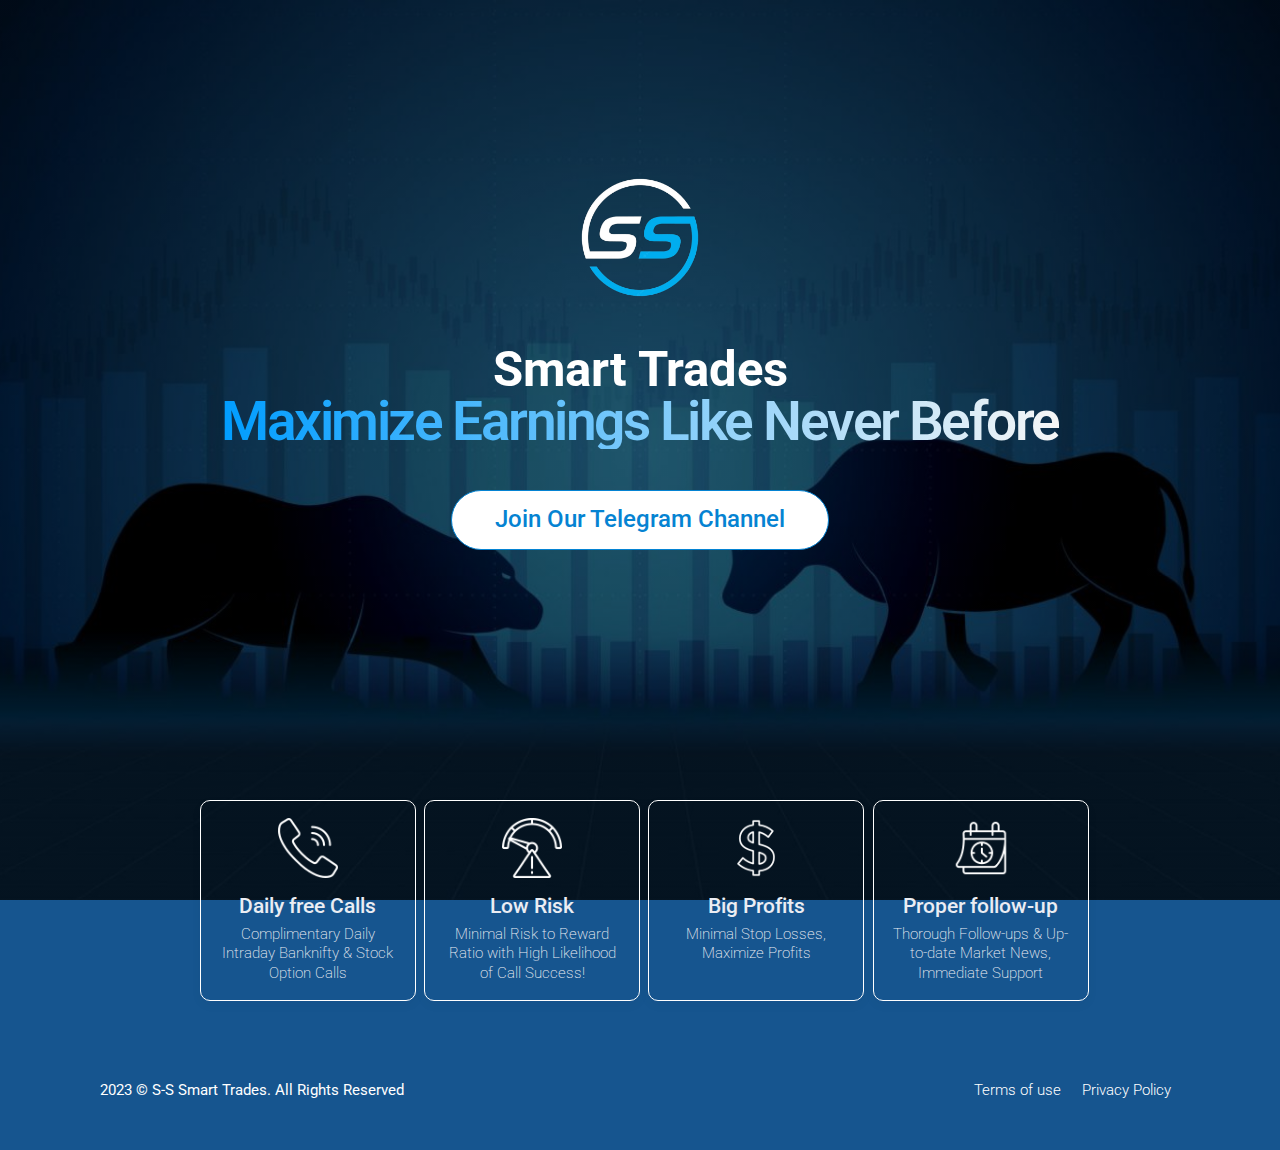
==== index.html @ 7b8781ce "inital commit" ====
<!DOCTYPE html>
<html>

  <head>
    <!--Meta-->
    <meta name="viewport" content="width=device-width, initial-scale=1">
    <meta charset="UTF-8">
    <meta http-equiv="Content-Type" content="text/html; charset=utf-8" />
    <!--OG Details-->
    <meta property="og:title" content="S-S Smart Trades" />
    <meta property="og:image"
      content="">
    <meta property="og:description"
      content="">
    <!--SEO-->
    <meta name="description"
      content="">
    <title>S-S Smart Trades</title>
    <!--Tab Color-->
    <meta name="theme-color" content="#333333">
    <meta name="msapplication-navbutton-color" content="#333333">
    <meta name="apple-mobile-web-app-status-bar-style" content="#333333">
    <!--Favicon-->
    <link rel="apple-touch-icon" sizes="180x180" href="/apple-touch-icon.png">
    <link rel="icon" type="image/png" sizes="32x32" href="/favicon-32x32.png">
    <link rel="icon" type="image/png" sizes="16x16" href="/favicon-16x16.png">
    <link rel="manifest" href="/site.webmanifest">
    <!--css-->
    <link rel="stylesheet" href="asset/css/style.css?ver=0.98" />
    <link rel="stylesheet"
      href="asset/images/common/iconset/css/regular_rounded.css" />
    <link rel="stylesheet"
      href="asset/images/common/iconset/css/uicons-brands.css" />
    <!--Font Family-->
    <link rel="preconnect" href="https://fonts.googleapis.com">
    <link rel="preconnect" href="https://fonts.gstatic.com" crossorigin>
    <link
      href="https://fonts.googleapis.com/css2?family=Roboto:wght@300;400;500;700&display=swap"
      rel="stylesheet">
  </head>

  <body>
    <main id="mainContainer">

      <!--Wall Section-->
      <section id="wallSection">
        <div class="content">
          <a href="index.html" class="logoDiv"> <img
              src="asset/images/logo/logo.png" alt=""></a>
          <h2 class="title">Smart Trades</h2>
          <h1 id="wallTitle">Maximize Earnings Like Never Before</h1>
          <a href="join.html" class="actionBtn">Join Our Telegram Channel</a>
        </div>
      </section>

      <!--Speciality Service Section -->
      <section id="specialitiesSection">
        <div id="specialitiesDiv">
          <div class="specialities">
            <img src="asset/images/icons/free-call.png" alt="">
            <div class="textDiv">
              <h5>Daily free Calls</h5>
              <p>Complimentary Daily Intraday Banknifty & Stock Option Calls</p>
            </div>
          </div>
          <div class="specialities">
            <img src="asset/images/icons/low-risk.png" alt="">
            <div class="textDiv">
              <h5>Low Risk</h5>
              <p>Minimal Risk to Reward Ratio with High Likelihood of Call
                Success!</p>
            </div>
          </div>
          <div class="specialities">
            <img src="asset/images/icons/big-profit.png" alt="">
            <div class="textDiv">
              <h5>Big Profits</h5>
              <p>Minimal Stop Losses, Maximize Profits</p>
            </div>
          </div>
          <div class="specialities">
            <img src="asset/images/icons/follow-up.png" alt="">
            <div class="textDiv">
              <h5>Proper follow-up</h5>
              <p>Thorough Follow-ups & Up-to-date Market News, Immediate Support</p>
            </div>
          </div>
        </div>
      </section>

      <!--footer Section-->
      <section id="footerSection" class="section sectionSpace">
        <p>2023 © S-S Smart Trades. All Rights Reserved</p>
        <div class="link">
          <a href="/">Terms of use</a>
          <a href="/">Privacy Policy</a>
        </div>

      </section>
      <!--js-->
      <script src="https://code.jquery.com/jquery-3.6.0.min.js"></script>
    </main>
  </body>

</html>
---- asset/css/style.css ----
.section{width:100%;height:auto;clear:both;padding-left:1rem;padding-right:1rem;z-index:1}@media(min-width: 360px){.section{padding-left:1.266rem;padding-right:1.266rem}}@media(min-width: 568px){.section{padding-left:2.441rem;padding-right:2.441rem}}@media(min-width: 768px){.section{padding-left:3.815rem;padding-right:3.815rem}}@media(min-width: 1024px){.section{padding-left:4.768rem;padding-right:4.768rem}}@media(min-width: 1280px){.section{padding-left:5.96rem;padding-right:5.96rem}}.innerSection{width:100%;max-width:1400px;margin:0 auto}.sectionPadding{padding-bottom:2.441rem;padding-top:2.441rem}@media(min-width: 568px){.sectionPadding{padding-top:3.052rem;padding-bottom:3.052rem}}@media(min-width: 768px){.sectionPadding{padding-top:3.815rem;padding-bottom:3.815rem}}@media(min-width: 1280px){.sectionPadding{padding-top:4.768rem;padding-bottom:4.768rem}}.sectionPaddingTop{padding-top:2.441rem}@media(min-width: 568px){.sectionPaddingTop{padding-top:3.052rem}}@media(min-width: 768px){.sectionPaddingTop{padding-top:3.815rem}}@media(min-width: 1280px){.sectionPaddingTop{padding-top:4.768rem}}.sectionPaddingBottom{padding-bottom:2.441rem}@media(min-width: 568px){.sectionPaddingBottom{padding-bottom:3.052rem}}@media(min-width: 768px){.sectionPaddingBottom{padding-bottom:3.815rem}}@media(min-width: 1280px){.sectionPaddingBottom{padding-bottom:4.768rem}}.btnDiv{display:flex;flex-wrap:wrap;justify-content:space-between;align-items:center}.disableButton{opacity:.5;background-color:#909294 !important;border:1px solid #ebedf3 !important;cursor:inherit !important;pointer-events:none}.loader{display:inline-block;width:15px;height:15px}.loader::before{content:"";display:block;width:10px;height:10px;background-color:rgba(0,0,0,0);border:2px solid #fff;border-top:2px solid rgba(0,0,0,0);border-radius:100%;-webkit-animation:loader1 .7s linear infinite;animation:loader1 .7s linear infinite}@-webkit-keyframes loader1{0%{transform:translate(0%, 0%) rotate(0deg)}100%{transform:translate(0%, 0%) rotate(360deg)}}@keyframes loader1{0%{transform:translate(0%, 0%) rotate(0deg)}100%{transform:translate(0%, 0%) rotate(360deg)}}.lgCard{width:100%}.mdCard{width:100%}@media(min-width: 1024px){.mdCard{width:49.5%}}.smCard{width:49.5%;min-width:100px}@media(min-width: 1024px){.smCard{width:32.5%}}.xsCard{width:24.5%;min-width:100px;margin-right:.75%;margin-left:.75%}.lgDiv{width:100%}.mdDiv{width:100%}@media(min-width: 1024px){.mdDiv{width:48.5%;margin-right:.75%;margin-left:.75%}}.smDiv{width:48.5%;min-width:100px;margin-right:.75%;margin-left:.75%}@media(min-width: 1024px){.smDiv{width:31.5%}}.xsDiv{width:23.5%;min-width:100px;margin-right:.75%;margin-left:.75%}.xxsDiv{width:18.5%;min-width:100px;margin-right:.75%;margin-left:.75%}[width=xxs]{width:45px;min-width:45px}[width=xs]{width:75px;min-width:75px}[width=sm]{width:100px;min-width:100px}[width=md]{width:150px;min-width:150px}[width=lg]{width:200px;min-width:200px}[width=xl]{width:250px;min-width:250px}[width=xxl]{width:300px;min-width:300px}[width=xxxl]{width:350px;min-width:350px}[mode=alert]{color:#ff3232;background-color:#fff8f8;padding:.5rem}[mode=error]{color:#ff3232;background-color:#fff8f8;padding:.5rem}[mode=success]{color:#4ac434;background-color:#fafff8;padding:.5rem}[mode=warning]{color:#f8ab04;background-color:#fffef8;padding:.5rem}[mode=info]{color:#5d5e5f;background-color:#f7faff;padding:.5rem}[mode=note]{color:#5d5e5f;background-color:#f7faff;padding:.5rem}.messageBox{width:100%;max-width:600px;font-size:.702rem;font-weight:400;margin-top:.5rem;border-radius:5px}.messageBox:empty{padding:0;margin-top:0}.formDiv{display:flex;align-items:flex-start;justify-content:flex-start;flex-wrap:wrap}form{display:flex;align-items:flex-start;justify-content:flex-start;flex-wrap:wrap}label{display:block;white-space:nowrap;color:#333;font-family:"Roboto",sans-serif;font-size:.9rem;font-weight:500;white-space:nowrap;text-overflow:ellipsis;margin-bottom:.5rem}.inputDiv{display:flex;align-items:flex-start;flex-direction:column;margin-bottom:1rem}input[type=date],input[type=datetime-local],input[type=email],input[type=file],input[type=hidden],input[type=month],input[type=number],input[type=password],input[type=range],input[type=search],input[type=tel],input[type=text],input[type=time],input[type=url],input[type=week],textarea,select,datalist{width:100%;padding:.5rem;font-family:"Roboto",sans-serif;font-size:.9rem;font-weight:500;color:#212427;background-color:rgba(0,0,0,0);border:1px solid #ebedf3;border-radius:5px;transition:all .5s;line-height:1.3}input[type=date]::-moz-placeholder, input[type=datetime-local]::-moz-placeholder, input[type=email]::-moz-placeholder, input[type=file]::-moz-placeholder, input[type=hidden]::-moz-placeholder, input[type=month]::-moz-placeholder, input[type=number]::-moz-placeholder, input[type=password]::-moz-placeholder, input[type=range]::-moz-placeholder, input[type=search]::-moz-placeholder, input[type=tel]::-moz-placeholder, input[type=text]::-moz-placeholder, input[type=time]::-moz-placeholder, input[type=url]::-moz-placeholder, input[type=week]::-moz-placeholder, textarea::-moz-placeholder, select::-moz-placeholder, datalist::-moz-placeholder{color:#909294;font-family:inherit;font-size:.889rem;font-weight:400;letter-spacing:0px}input[type=date]:-ms-input-placeholder, input[type=datetime-local]:-ms-input-placeholder, input[type=email]:-ms-input-placeholder, input[type=file]:-ms-input-placeholder, input[type=hidden]:-ms-input-placeholder, input[type=month]:-ms-input-placeholder, input[type=number]:-ms-input-placeholder, input[type=password]:-ms-input-placeholder, input[type=range]:-ms-input-placeholder, input[type=search]:-ms-input-placeholder, input[type=tel]:-ms-input-placeholder, input[type=text]:-ms-input-placeholder, input[type=time]:-ms-input-placeholder, input[type=url]:-ms-input-placeholder, input[type=week]:-ms-input-placeholder, textarea:-ms-input-placeholder, select:-ms-input-placeholder, datalist:-ms-input-placeholder{color:#909294;font-family:inherit;font-size:.889rem;font-weight:400;letter-spacing:0px}input[type=date]::placeholder,input[type=datetime-local]::placeholder,input[type=email]::placeholder,input[type=file]::placeholder,input[type=hidden]::placeholder,input[type=month]::placeholder,input[type=number]::placeholder,input[type=password]::placeholder,input[type=range]::placeholder,input[type=search]::placeholder,input[type=tel]::placeholder,input[type=text]::placeholder,input[type=time]::placeholder,input[type=url]::placeholder,input[type=week]::placeholder,textarea::placeholder,select::placeholder,datalist::placeholder{color:#909294;font-family:inherit;font-size:.889rem;font-weight:400;letter-spacing:0px}input[type=date]:hover,input[type=datetime-local]:hover,input[type=email]:hover,input[type=file]:hover,input[type=hidden]:hover,input[type=month]:hover,input[type=number]:hover,input[type=password]:hover,input[type=range]:hover,input[type=search]:hover,input[type=tel]:hover,input[type=text]:hover,input[type=time]:hover,input[type=url]:hover,input[type=week]:hover,textarea:hover,select:hover,datalist:hover{border:1px solid #c6aefd}input[type=date]:active,input[type=datetime-local]:active,input[type=email]:active,input[type=file]:active,input[type=hidden]:active,input[type=month]:active,input[type=number]:active,input[type=password]:active,input[type=range]:active,input[type=search]:active,input[type=tel]:active,input[type=text]:active,input[type=time]:active,input[type=url]:active,input[type=week]:active,textarea:active,select:active,datalist:active{border:1px solid #9673c4}input[type=date]:focus,input[type=datetime-local]:focus,input[type=email]:focus,input[type=file]:focus,input[type=hidden]:focus,input[type=month]:focus,input[type=number]:focus,input[type=password]:focus,input[type=range]:focus,input[type=search]:focus,input[type=tel]:focus,input[type=text]:focus,input[type=time]:focus,input[type=url]:focus,input[type=week]:focus,textarea:focus,select:focus,datalist:focus{border:1px solid #7d66bb}input[type=date]:visited,input[type=datetime-local]:visited,input[type=email]:visited,input[type=file]:visited,input[type=hidden]:visited,input[type=month]:visited,input[type=number]:visited,input[type=password]:visited,input[type=range]:visited,input[type=search]:visited,input[type=tel]:visited,input[type=text]:visited,input[type=time]:visited,input[type=url]:visited,input[type=week]:visited,textarea:visited,select:visited,datalist:visited{border-bottom:3px solid #fcfbff}select{color:#5d5e5f;font-size:.889rem;-webkit-appearance:auto !important;-moz-appearance:auto !important;appearance:auto !important}textarea{min-height:100px;min-width:100%;max-width:100%;vertical-align:top;overflow:auto}input:-webkit-autofill,input:-webkit-autofill:hover,input:-webkit-autofill:focus input:-webkit-autofill,textarea:-webkit-autofill,textarea:-webkit-autofill:hover textarea:-webkit-autofill:focus,select:-webkit-autofill,select:-webkit-autofill:hover,select:-webkit-autofill:focus{outline:0 none;background:#fff;-webkit-text-fill-color:inherit !important;-webkit-box-shadow:0 0 0 1000px #fff inset;-webkit-transition:background-color 5000s ease-in-out 0s;transition:background-color 5000s ease-in-out 0s}[type=radio],[type=checkbox],[type=date],[type=datetime],[type=datetime-local],[type=email],[type=month],[type=number],[type=password],[type=search],[type=tel],[type=text],[type=time],[type=url],[type=week],textarea,select{-webkit-appearance:none;-moz-appearance:none;appearance:none;outline:none;width:100%}[type=radio]:focus,[type=checkbox]:focus,[type=date]:focus,[type=datetime]:focus,[type=datetime-local]:focus,[type=email]:focus,[type=month]:focus,[type=number]:focus,[type=password]:focus,[type=search]:focus,[type=tel]:focus,[type=text]:focus,[type=time]:focus,[type=url]:focus,[type=week]:focus,textarea:focus,select:focus{outline:0}@supports(-webkit-appearance: none) or (-moz-appearance: none){input[type=checkbox],input[type=radio]{--active: #5b38e1;--active-inner: #fff;--focus: 2px #8e7fcc;--border: #BBC1E1;--border-hover: #5b38e1;--background: #fff;--disabled: #F6F8FF;--disabled-inner: #E1E6F9;-webkit-appearance:none;-moz-appearance:none;height:21px;outline:none;display:inline-block;vertical-align:top;margin:0;cursor:pointer;border:1px solid var(--bc, var(--border));background:var(--b, var(--background));transition:background .3s,border-color .3s,box-shadow .2s}input[type=checkbox]:after,input[type=radio]:after{content:"";display:block;left:-1px;top:-1px;position:absolute;transition:transform var(--d-t, 0.3s) var(--d-t-e, ease),opacity var(--d-o, 0.2s)}input[type=checkbox]:checked,input[type=radio]:checked{--b: var(--active);--bc: var(--active);--d-o: .3s;--d-t: .6s;--d-t-e: cubic-bezier(.2, .85, .32, 1.2)}input[type=checkbox]:checked+label,input[type=radio]:checked+label{color:#212427 !important}input[type=checkbox]:checked+label::before,input[type=radio]:checked+label::before{border:3px solid #fd4a13 !important;box-shadow:2px 4px 16px rgba(0,0,0,.16) !important}input[type=checkbox]:checked+label span,input[type=radio]:checked+label span{text-shadow:none}input[type=checkbox]:disabled,input[type=radio]:disabled{--b: var(--disabled);cursor:not-allowed;opacity:.9}input[type=checkbox]:disabled:checked,input[type=radio]:disabled:checked{--b: var(--disabled-inner);--bc: var(--border)}input[type=checkbox]:disabled+label,input[type=radio]:disabled+label{cursor:not-allowed}input[type=checkbox]:hover:not(:checked):not(:disabled),input[type=radio]:hover:not(:checked):not(:disabled){--bc: var(--border-hover)}input[type=checkbox]:focus,input[type=radio]:focus{box-shadow:0 0 0 var(--focus)}input[type=checkbox]:not(.switch),input[type=radio]:not(.switch){width:19px;min-width:19px;height:19px}input[type=checkbox]:not(.switch):after,input[type=radio]:not(.switch):after{opacity:var(--o, 0)}input[type=checkbox]:not(.switch):checked,input[type=radio]:not(.switch):checked{--o: 1}input[type=checkbox]+label,input[type=radio]+label{font-size:.79rem;display:inline-block;vertical-align:top;cursor:pointer;margin-left:.5rem}input[type=checkbox]:not(.switch){border-radius:5px}input[type=checkbox]:not(.switch):after{width:4px;height:8px;border:2px solid var(--active-inner);border-top:0;border-left:0;left:5px;top:2px;transform:rotate(var(--r, 20deg))}input[type=checkbox]:not(.switch):checked{--r: 43deg}input[type=checkbox].switch{width:38px;border-radius:11px}input[type=checkbox].switch:after{left:2px;top:2px;border-radius:50%;width:15px;height:15px;background:var(--ab, var(--border));transform:translateX(var(--x, 0))}input[type=checkbox].switch:checked{--ab: var(--active-inner);--x: 17px}input[type=checkbox].switch:disabled:not(:checked):after{opacity:.6}input[type=radio]{border-radius:50%}input[type=radio]:after{width:19px;height:19px;border-radius:50%;background:var(--active-inner);opacity:0;transform:scale(var(--s, 0.7))}input[type=radio]:checked{--s: .5}}input::-webkit-outer-spin-button,input::-webkit-inner-spin-button{-webkit-appearance:none;margin:0}input[type=number]{-moz-appearance:textfield}input[type=number]::before{content:"";position:absolute;left:0;top:0;z-index:1;width:20px;height:20px;background-color:#5d5e5f}.inputBox{width:100%;display:flex;justify-content:space-between}.passwordShowIconDiv{position:absolute;top:5px;right:10px;width:35px;height:35px;padding:5px;border-radius:1rem;cursor:pointer;transition:.3s cubic-bezier(0.37, 0, 0.63, 1)}.passwordShowIconDiv:hover{background-color:#f6f5fa}.passwordShowIconDiv .hide{display:none}.passwordShowIconDiv .showIcon{display:block !important}.passwordShowIconDiv i{top:3px;left:5px;color:#909294;font-size:2.027rem;display:none;cursor:pointer;transition:.3s cubic-bezier(0.37, 0, 0.63, 1)}.passwordShowIconDiv i:hover{color:#f17c73}#inputMask{position:fixed;top:0;left:0;z-index:666;display:none;width:100vw;height:100vh;background-color:rgba(0,0,0,0)}#inputMask .inputDiv{position:absolute;background-color:#fff;border-radius:0 0 10px 10px;box-shadow:rgba(0,0,0,.04) 0px 3px 5px}#inputMask .inputDiv #inputMaskTextArea{border:1px solid #ebedf3;width:300px;min-height:100px;max-height:300px;color:#333;font-size:1rem;font-weight:500;padding:.75rem;z-index:999}#inputMask .inputDiv #inputMaskButtonArea{width:100%;padding:.5rem .75rem;text-align:right}#inputMask .inputDiv #inputMaskButtonArea .btn{margin:0;margin-left:.5rem}#inputMask .inputDiv #inputMaskButtonArea #inputMaskClose{background-color:#ff8787}#inputMask .inputDiv #inputMaskButtonArea #inputMaskUpdate{background-color:#4bb1b1}.multiSelect .select2{width:100% !important;min-height:44.3px}.multiSelect .select2-container .selection{min-height:44.3px}.multiSelect .select2-container .selection .select2-selection{min-height:100%;padding:0 !important;border:1px solid #f2eef7 !important}.multiSelect .select2-container .selection .select2-selection__rendered{margin-top:.7rem !important;display:flex !important;flex-wrap:wrap !important}.multiSelect .select2-container .selection .select2-selection__rendered:empty{margin-top:0 !important}.multiSelect .select2-container .selection .select2-selection__rendered .select2-selection__choice{display:flex !important;align-items:center;padding:.5rem !important;background-color:#f6f5fa !important;border:1px solid #ebedf3 !important}.multiSelect .select2-container .selection .select2-selection__rendered .select2-selection__choice .select2-selection__choice__remove{position:relative !important;order:2;border:none !important;color:#16558f !important;margin-left:.5rem !important;font-size:2.281rem !important;font-weight:400 !important}.multiSelect .select2-container .selection .select2-selection__rendered .select2-selection__choice .select2-selection__choice__display{color:#16558f !important;order:1}.multiSelect .select2-container .selection textarea{min-height:43px !important;margin:0 !important;padding:.7rem !important;font-family:"Roboto",sans-serif !important}.multiSearch .select2-container .selection .select2-selection--multiple{padding:0 !important;padding-right:50px !important;border:1px solid #f2eef7 !important}.multiSearch .select2-container .selection .select2-selection__rendered{margin-top:.7rem !important;display:flex !important;flex-wrap:wrap !important}.multiSearch .select2-container .selection .select2-selection__rendered:empty{margin-top:0 !important}.multiSearch .select2-container .selection .select2-selection__rendered .select2-selection__choice{display:flex !important;align-items:center;padding:.5rem !important;background-color:#f6f5fa !important;border:1px solid #ebedf3 !important}.multiSearch .select2-container .selection .select2-selection__rendered .select2-selection__choice .select2-selection__choice__remove{position:relative !important;order:2;border:none !important;color:#16558f !important;margin-left:.5rem !important;font-size:2.281rem !important;font-weight:400 !important}.multiSearch .select2-container .selection .select2-selection__rendered .select2-selection__choice .select2-selection__choice__display{color:#16558f !important;order:1}.multiSearch .select2-container .selection textarea{min-height:43px !important;margin:0 !important;padding:.7rem !important;font-family:"Roboto",sans-serif !important}.multiSearch button{position:absolute;bottom:0;right:0;min-height:45px;padding:.3rem 1rem;background-color:#f6f5fa;border:1px solid #ebedf3;border-radius:5px;cursor:pointer;transition:.3s cubic-bezier(0.37, 0, 0.63, 1)}.multiSearch button:hover{background-color:#16558f}.multiSearch button:hover i{color:#fff}.multiSearch button i{color:#16558f;font-size:2.027rem;cursor:pointer;transition:.3s cubic-bezier(0.37, 0, 0.63, 1)}.search{max-width:600px;overflow:hidden;display:flex}.search input{flex:1;font-family:"Roboto",sans-serif;padding:.7rem 1rem;border:none;padding-right:46px !important}.search button{position:absolute;top:0;right:0;height:100%;padding:.75rem 1rem;background-color:rgba(0,0,0,0);border:1px solid rgba(0,0,0,0);border-radius:5px;cursor:pointer;transition:.3s cubic-bezier(0.37, 0, 0.63, 1)}.search button:hover{background-color:#f6f5fa;border:1px solid #ebedf3}.search button:hover i{color:#16558f}.search button i{color:#f17c73;font-size:2.281rem;cursor:pointer;transition:.3s cubic-bezier(0.37, 0, 0.63, 1)}.dataList{max-width:600px}.dataList .inputBox button{position:absolute;top:0;right:0;height:100%;padding:.75rem 1rem;background-color:rgba(0,0,0,0);border:1px solid rgba(0,0,0,0);border-radius:5px;pointer-events:none;cursor:pointer;transition:.3s cubic-bezier(0.37, 0, 0.63, 1)}.dataList .inputBox button::before{content:"";position:absolute;left:0;top:0;width:100%;height:100%;background-color:#fff;border-radius:5px}.dataList .inputBox button i{color:#f17c73;font-size:2.281rem;cursor:pointer;transition:.3s cubic-bezier(0.37, 0, 0.63, 1)}.customInput{max-width:600px}.customInput label input{min-width:auto;font-size:.79rem;font-weight:600;border:none;padding:0}.customInput label input:hover,.customInput label input :active,.customInput label input :visited,.customInput label input :focus,.customInput label input :focus-visible,.customInput label input :focus-within,.customInput label input :target{background-color:#fff !important;border:none !important}.customInput .moreBtn{position:absolute;top:0;right:0;padding:.75rem;border-radius:5px;transition:.3s cubic-bezier(0.37, 0, 0.63, 1)}.customInput .moreBtn .btnMenu{top:unset !important;bottom:100%}.uploadInput:hover .inputBox{border:1px dashed #7d66bb}.uploadInput:hover .inputBox label{color:#f17c73}.uploadInput .inputBox{border:1px dashed #c6aefd;border-radius:5px;overflow:hidden;transition:.3s cubic-bezier(0.37, 0, 0.63, 1)}.uploadInput .inputBox label{position:absolute;top:0;left:0;width:100%;height:100%;display:flex;align-items:center;justify-content:center;color:#16558f;pointer-events:none;cursor:pointer;transition:.3s cubic-bezier(0.37, 0, 0.63, 1)}.uploadInput .inputBox label i{margin-right:.5rem;transition:.3s cubic-bezier(0.37, 0, 0.63, 1)}.uploadInput .inputBox input{opacity:0;z-index:1;cursor:pointer}.filterSelectBox{width:100%;font-family:"Roboto",sans-serif;color:#212427;font-size:.702rem;font-weight:500;padding:.75rem;background-color:#fff;border:1px solid #f2eef7;border-radius:5px;margin-right:1rem;cursor:pointer;transition:.3s cubic-bezier(0.37, 0, 0.63, 1)}.filterSelectBox:hover{background-color:#fff;border:1px solid #4ac434}.inputEditor{padding-top:0}.inputEditor .ql-container.ql-snow{border:1px solid #f2eef7 !important;border-radius:5px}.inputEditor .ql-toolbar.ql-snow{position:absolute;bottom:0;left:0;z-index:100;width:100%;border:none;border-top:1px solid #ebedf3;border-radius:.25rem}.inputEditor textarea{height:200px;border:1px solid #f2eef7 !important;padding-bottom:3.052rem !important}.radioBtn{max-width:600px;padding-top:.5rem !important}.radioBtn label{position:relative;top:0;left:0;padding:0;margin-bottom:.75rem}.radioBtn ul li{display:flex;align-items:center;margin-bottom:.75rem}.radioBtn ul li label{margin-top:0;margin-bottom:0}.radioBtnRow{max-width:600px}.radioBtnRow label{position:relative;top:0;left:0;padding:0;margin-bottom:.75rem}.radioBtnRow ul{display:flex}.radioBtnRow ul li{display:flex;align-items:center;margin-right:1rem}.radioBtnRow ul li label{margin-top:0;margin-bottom:0}.checkbox{max-width:600px;padding-top:.5rem}.checkbox label{position:relative;top:0;left:0;padding:0;margin-bottom:.75rem}.checkbox ul li{display:flex;align-items:center;margin-bottom:1rem}.checkbox ul li label{margin-top:0;margin-bottom:0}.checkboxRow{max-width:600px}.checkboxRow label{position:relative;top:0;left:0;padding:0;margin-bottom:.75rem}.checkboxRow ul{display:flex;flex-wrap:wrap}.checkboxRow ul li{display:flex;align-items:center;margin-right:1rem}.checkboxRow ul li label{margin-top:0;margin-bottom:0 !important}.switchBtn{max-width:600px;display:flex;align-items:center}.switchBtn label{position:relative;top:0;left:0}#reportrange{height:46px;max-width:100%;display:flex;align-items:center;justify-content:space-between;background-color:#fff;padding:.7rem;border-radius:5px;border:1px solid #ebedf3;font-size:.889rem;cursor:pointer}#reportrange i{color:#c8cbd3;cursor:pointer}#reportrange .value{margin:0 .5rem;margin-right:auto;cursor:pointer}.subTypeinputDiv .subTypeInput{margin-top:1rem}.multiCheckbox label{z-index:3}.multiCheckbox .inputbox .checkboxField{color:#16558f;font-size:.889rem;font-weight:500;background-color:#fff;border:1px solid #f2eef7;border-radius:5px;padding:.75rem 1rem;z-index:2;cursor:pointer;transition:.3s cubic-bezier(0.37, 0, 0.63, 1)}.multiCheckbox .inputbox .checkboxField:hover{background-color:#f6f5fa}.multiCheckbox .inputbox .checkboxField::-moz-placeholder{font-size:.889rem;font-weight:500;color:#333}.multiCheckbox .inputbox .checkboxField:-ms-input-placeholder{font-size:.889rem;font-weight:500;color:#333}.multiCheckbox .inputbox .checkboxField::placeholder{font-size:.889rem;font-weight:500;color:#333}.multiCheckbox .inputbox i{position:absolute;top:30%;right:1rem;z-index:2}.multiCheckbox .checkboxListDivIntro{display:block !important;box-shadow:rgba(17,12,46,.15) 0px 48px 100px 0px !important;padding-top:.5rem}.multiCheckbox .checkboxListDiv{width:100%;min-width:200px;max-width:600px;min-width:-webkit-max-content;min-width:-moz-max-content;min-width:max-content;position:absolute;top:100%;left:0;z-index:3;display:none;margin-top:0;background-color:#fff;text-align:left;border:1px solid #ebedf3;border-top:none;border-radius:0 0 10px 10px;overflow:hidden;box-shadow:rgba(17,12,46,0) 0px 48px 100px 0px}.multiCheckbox .checkboxListDiv li{display:flex;align-items:center;padding:.5rem 1rem;background-color:#fff;border-bottom:1px solid #f6f5fa;cursor:pointer;transition:.3s cubic-bezier(0.37, 0, 0.63, 1)}.multiCheckbox .checkboxListDiv li:hover label{color:#212427}.multiCheckbox .checkboxListDiv li input{z-index:2}.multiCheckbox .checkboxListDiv li label{z-index:1;white-space:nowrap;margin:0;margin-left:.75rem;background-color:rgba(0,0,0,0);transition:.3s cubic-bezier(0.37, 0, 0.63, 1)}.multiCheckbox .checkboxClose{display:none;position:fixed;left:0;top:0;width:100%;height:100vh;z-index:2}.addInputField{display:flex;align-items:flex-end;justify-content:center}.addInputField .inputDiv{margin-bottom:0}.addInputField .inputDiv input{border-right:none}[reminder=active]{border:1px solid #b6f3b6}[reminder=done]{background-color:#ecffef}[reminder=done] .btn{display:none}[reminder=cancel]{background-color:#f6f5fa;border:1px solid #ebedf3;opacity:.5}[reminder=cancel] .btn{display:none}.labelMovingAnimation{display:block;margin-bottom:1rem}.labelMovingAnimation label{pointer-events:none;transition:.3s cubic-bezier(0.37, 0, 0.63, 1);display:inline-block;position:absolute;top:1rem;left:1rem;margin:0}.labelMovingAnimation input:-moz-placeholder-shown+label{top:1rem;left:1rem;color:#0583d2;font-size:.9rem;font-weight:400}.labelMovingAnimation input:-ms-input-placeholder+label{top:1rem;left:1rem;color:#0583d2;font-size:.9rem;font-weight:400}.labelMovingAnimation input:placeholder-shown+label{top:1rem;left:1rem;color:#0583d2;font-size:.9rem;font-weight:400}.labelMovingAnimation input:not(:-moz-placeholder-shown)~label{top:1rem;left:1rem;color:#0583d2;font-size:.9rem;font-weight:400}.labelMovingAnimation input:not(:-ms-input-placeholder)~label{top:1rem;left:1rem;color:#0583d2;font-size:.9rem;font-weight:400}.labelMovingAnimation input:not(:placeholder-shown)~label{top:1rem;left:1rem;color:#0583d2;font-size:.9rem;font-weight:400}.labelMovingAnimation textarea:-moz-placeholder-shown+label{top:1rem;left:1rem;color:#0583d2;font-size:.9rem;font-weight:400}.labelMovingAnimation textarea:-ms-input-placeholder+label{top:1rem;left:1rem;color:#0583d2;font-size:.9rem;font-weight:400}.labelMovingAnimation textarea:placeholder-shown+label{top:1rem;left:1rem;color:#0583d2;font-size:.9rem;font-weight:400}.labelMovingAnimation textarea:not(:-moz-placeholder-shown)~label{top:1rem;left:1rem;color:#0583d2;font-size:.9rem;font-weight:400}.labelMovingAnimation textarea:not(:-ms-input-placeholder)~label{top:1rem;left:1rem;color:#0583d2;font-size:.9rem;font-weight:400}.labelMovingAnimation textarea:not(:placeholder-shown)~label{top:1rem;left:1rem;color:#0583d2;font-size:.9rem;font-weight:400}.labelMovingAnimation input:not(:-moz-placeholder-shown)+label, .labelMovingAnimation textarea:not(:-moz-placeholder-shown)+label{top:-15px;left:5px;color:#f17c73;font-size:.889rem;font-weight:600;background-color:#fff;padding:.5rem}.labelMovingAnimation input:not(:-ms-input-placeholder)+label, .labelMovingAnimation textarea:not(:-ms-input-placeholder)+label{top:-15px;left:5px;color:#f17c73;font-size:.889rem;font-weight:600;background-color:#fff;padding:.5rem}.labelMovingAnimation input:focus+label,.labelMovingAnimation input:not(:placeholder-shown)+label,.labelMovingAnimation textarea:focus+label,.labelMovingAnimation textarea:not(:placeholder-shown)+label{top:-15px;left:5px;color:#f17c73;font-size:.889rem;font-weight:600;background-color:#fff;padding:.5rem}.smTabBar .tabMenu{font-size:.79rem;font-weight:500;padding:.5rem;padding-bottom:.75rem}.mdTabBar .tabMenu{font-size:.889rem;font-weight:500;padding:.75rem;padding-bottom:1rem}.lgTabBar .tabMenu{font-size:1rem;font-weight:600;padding:1rem}.xlTabBar .tabMenu{font-size:2.281rem;font-weight:600;padding:1.3333rem;padding-bottom:3.247rem}.tabMenuSection{width:100%;overflow:hidden;transition:.3s cubic-bezier(0.37, 0, 0.63, 1)}.tabMenuSection .tabMenuNav{width:100%;display:inline-block;border-bottom:1px solid #ebedf3}.tabMenuSection .tabMenuNav .activeTabMenu{color:#212427 !important}.tabMenuSection .tabMenuNav .activeTabMenu::before{content:"";position:absolute;top:100%;left:0;width:100%;height:2px;background-color:#f17c73}.tabMenuSection .tabMenuNav .tabMenu{display:inline-block;color:#909294;cursor:pointer;transition:.3s cubic-bezier(0.37, 0, 0.63, 1)}.tabMenuSection .tabMenuNav .tabMenu:hover{color:#212427}.tabMenuSection .tabBarWrapper{width:100%;display:flex;align-items:flex-start}.tabMenuSection .tabBarWrapper .tabBarSlide{width:100%;min-width:100%;height:0;display:flex;justify-content:flex-start;align-items:flex-start;flex-wrap:wrap}@media(min-width: 1024px){.stepSeriesDropdownForm{padding-left:1rem}}@media(min-width: 1024px){.stepSeriesDropdownForm .dropList:nth-child(1) .dropBox{padding-top:0 !important}}.stepSeriesDropdownForm .dropList::before{content:""}@media(min-width: 1024px){.stepSeriesDropdownForm .dropList::before{position:absolute;top:0;left:-18px;width:1px;height:100%;border-left:2px dashed #f6f5fa}}.stepSeriesDropdownForm .dropList .dropBox .number{width:35px;height:35px;display:flex;align-items:center;justify-content:center;color:#16558f;font-size:.889rem;padding:.5rem;background-color:#f6f5fa;border:1px solid #f6f5fa;border-spacing:5px;border-radius:10px;margin-right:1rem;z-index:1}@media(min-width: 1024px){.stepSeriesDropdownForm .dropList .dropBox .number{left:-35px;margin-right:0}}@media(min-width: 1024px){.stepSeriesDropdownForm .dropList .dropBox .title{left:-1rem}}.dropdownForm{width:100%;max-width:700px}.dropdownForm .dropDownDiv{width:100%}.dropdownForm .dropDownDiv .dropBoxTitle{color:#212427;font-weight:500}.dropdownForm .dropDownDiv .dropList .dropBox{color:#333;padding:1rem 0;border-bottom:1px solid #ebedf3}@media(min-width: 768px){.dropdownForm .dropDownDiv .dropList .dropBox{padding:2.281rem 0}}@media(min-width: 1024px){.dropdownForm .dropDownDiv .dropList .dropBox{padding:2.887rem 0}}.dropdownForm .dropDownDiv .dropList .dropBox:hover{color:#0583d2}.dropdownForm .dropDownDiv .dropList .dropBox:hover .dropIcon{border:1px solid #c6aefd}.dropdownForm .dropDownDiv .dropList .dropBox:hover .dropIcon i{color:#f17c73}.dropdownForm .dropDownDiv .dropList .dropBox .title{margin:0;margin-right:auto;font-weight:600}.dropdownForm .dropDownDiv .dropList .dropBox .icon{height:35px;background-color:#fff;border:1px solid #ebedf3;border-radius:5px;padding:.5rem;margin-left:.5rem;cursor:pointer;transition:all .3s ease-in}.dropdownForm .dropDownDiv .dropList .dropBox .icon:hover{border:1px solid #909294}.dropdownForm .dropDownDiv .dropList .dropBox .icon:hover i{color:#16558f}.dropdownForm .dropDownDiv .dropList .dropBox .icon i{color:#909294;font-size:1rem;line-height:.8;cursor:pointer;transition:all .3s ease-in}.dropdownForm .dropDownDiv .dropList .dropBox .icon .dropRemove{display:none}.dropdownForm .dropDownDiv .dropList .dropContent{display:none;width:100%;margin:0 auto;padding:1rem 0}@media(min-width: 768px){.dropdownForm .dropDownDiv .dropList .dropContent{padding:1.3333rem 0}}.dropdownForm .formDiv{display:flex;flex-wrap:wrap;justify-content:space-between}.dropdownForm .formDiv .profileSection{width:100%;display:flex;flex-direction:column;flex-wrap:wrap}@media(min-width: 768px){.dropdownForm .formDiv .profileSection{flex-direction:row}}.dropdownForm .formDiv .profileSection .profileDetails{order:2;flex:1}@media(min-width: 768px){.dropdownForm .formDiv .profileSection .profileDetails{order:1;padding-right:2.441rem}}.dropdownForm .formDiv .profileSection .avatarUpload{order:1}@media(min-width: 768px){.dropdownForm .formDiv .profileSection .avatarUpload{order:2}}.dropdownForm .formBoxSection{display:flex;flex-direction:column;justify-content:center}.dropdownForm .formBoxSection .formBoxDiv{margin-bottom:1rem}.dropdownForm .formBoxSection .summaryList{width:100%;display:flex;justify-content:space-between;padding:1rem;background-color:#f6f5fa;border:1px solid #ebedf3;border-radius:10px;cursor:pointer;transition:all .3s}.dropdownForm .formBoxSection .summaryList:hover{background-color:#f6f5fa}.dropdownForm .formBoxSection .summaryList .title{margin:0;cursor:pointer}.dropdownForm .formBoxSection .summaryList .edit{cursor:pointer}.dropdownForm .formBoxSection .summaryList .edit i{cursor:pointer}.dropdownForm .formBoxSection .formBoxIntro{display:flex !important}.dropdownForm .formBoxSection .formBox{width:100%;display:none;flex-wrap:wrap;align-items:center;justify-content:space-between;padding:1rem;margin-top:1rem;background-color:#f6f5fa;border:1px solid #ebedf3;border-radius:10px;cursor:pointer;transition:all .3s}.dropdownForm .formBoxSection .formBox .inputDiv{padding-top:.5rem}.dropdownForm .formBoxSection .formBox .inputDiv label{position:relative;top:0;left:0;font-size:.889rem;background-color:rgba(0,0,0,0);margin-bottom:.35rem;padding:0}.dropdownForm .formBoxSection .addSectionBtn{margin:0 auto;margin-top:1rem}.dropdownForm .formBoxSection .addSectionBtn i{margin:0;margin-right:1rem}.popupShow{transform:none !important;opacity:1 !important;z-index:200}.popupShow .popupCloseBg{width:100% !important;opacity:1 !important}.timeShow{display:block}#errorAlert .alertIcon{color:#ff3232}#successAlert .alertIcon{color:#4ac434}#warningAlert .alertIcon{color:#f8ab04}#infoAlert .alertIcon{color:#909294}.alertPopup{display:flex;opacity:0;transform:translateX(-100%);transition:opacity .5s ease-in-out;overflow:auto;padding:1rem}.alertPopup .alertPopupDiv{margin:auto;width:100%;max-width:500px;height:auto;min-height:200px;display:flex;flex-direction:column;align-items:center;justify-content:center;background-color:#fff;box-shadow:rgba(50,50,93,.034) 0px 50px 100px -20px,rgba(0,7,36,.041) 0px 30px 60px -30px;border-radius:10px;text-align:center;overflow:hidden;z-index:115}.alertPopup .alertPopupDiv .alertIcon{font-size:2.6667rem;margin-bottom:2.281rem}.alertPopup .alertPopupDiv .heading{color:#333;font-size:3.247rem;font-weight:600;margin:0}@media(min-width: 1280px){.alertPopup .alertPopupDiv .heading{font-size:2rem}}.alertPopup .popupCloseIcon{position:absolute;top:1rem;right:1rem;z-index:10;width:30px;height:30px;display:flex;justify-content:center;align-items:center;padding:.25rem;background-color:#f6f5fa;border-radius:5px;border:1px solid #f6f5fa;cursor:pointer;transition:.3s cubic-bezier(0.37, 0, 0.63, 1)}.alertPopup .popupCloseIcon:hover{background-color:#ebedf3}.alertPopup .popupCloseIcon:hover i{color:#16558f}.alertPopup .popupCloseIcon i{color:#16558f;font-size:.702rem;cursor:pointer;transition:.3s cubic-bezier(0.37, 0, 0.63, 1)}.alertPopup .popupCloseBg{position:fixed;top:0;left:0;width:0;height:100vh;background-color:rgba(0,9,27,.089);cursor:pointer;transition:opacity .3s !important}[side-popup]{position:fixed;top:0;right:0;z-index:110;width:100%;height:100vh;transition:.5s cubic-bezier(0.37, 0, 0.63, 1);min-height:100vh;text-align:left;background-color:#fff;border-left:1px solid #ebedf3;box-shadow:rgba(50,50,93,.25) 0px 100px 10px -20px,rgba(0,0,0,.3) 0px 30px 60px -30px;transform:translateX(120%);overflow:auto}[side-popup] .popupPadding{padding-left:1rem;padding-right:1rem}@media(min-width: 768px){[side-popup] .popupPadding{padding-left:2.441rem;padding-right:2.441rem}}[side-popup] .icon{font-size:2.887rem}[side-popup] .heading{margin:0;margin-bottom:1rem;display:block;color:#212427;font-weight:600}[side-popup] p{line-height:1.3}[side-popup] .subHeading{display:block;margin-bottom:1rem}[side-popup] .name{color:#16558f;font-weight:600}[side-popup] .listDiv{margin-top:1rem}[side-popup] .listDiv li{color:#333;font-size:.889rem;margin-bottom:1rem;padding-left:1rem}[side-popup] .listDiv li .sText{margin-top:.25rem}[side-popup] .listDiv li::before{content:"";position:absolute;left:0;top:5px;width:5px;height:5px;background-color:#f17c73;border-radius:10px}[side-popup] .tableList{width:100%;margin-top:1rem}[side-popup] .tableList li{display:flex;padding-top:.5rem;padding-bottom:.5rem}[side-popup] .tableList li label{position:relative;top:0;left:0;flex:1;margin:0;color:#909294;font-size:.889rem;font-weight:400;padding:0;line-height:1.6}[side-popup] .tableList li p{flex:2;margin:0;color:#333;font-size:.889rem;font-weight:500;line-height:1.6}[side-popup] .tableList li span{color:#909294;margin:0 .5rem}[side-popup] .editDetailsBtn{margin:0;border-radius:5px;margin-left:auto}[side-popup] .tabMenuNav{padding:2rem;padding-bottom:0}[side-popup] #tabWrapper .tabBarSlide{padding:2rem}[side-popup] .popupCloseBg{position:fixed;top:0;left:0;width:0;height:100vh;background-color:rgba(0,0,0,.027);cursor:pointer;transition:.5s cubic-bezier(0.37, 0, 0.63, 1)}[side-popup] .btnSection .btn{min-width:100px}@media(min-width: 768px){[side-popup]{max-width:500px;transform:translateX(800px)}}[side-popup] .popupCloseIcon{position:fixed;top:1rem;right:1rem;z-index:10;width:30px;height:30px;padding:1rem;background-color:#16558f;border-radius:10px;border:1px solid #ebedf3;display:flex;justify-content:center;align-items:center;cursor:pointer;transition:.3s cubic-bezier(0.37, 0, 0.63, 1)}[side-popup] .popupCloseIcon:hover{background-color:#f17c73}[side-popup] .popupCloseIcon:hover i{color:#fff}[side-popup] .popupCloseIcon i{color:#fff;cursor:pointer;transition:.3s cubic-bezier(0.37, 0, 0.63, 1)}[side-popup] .sidePopupSection{z-index:1;height:100vh;background-color:#fff}[side-popup] .sidePopupSection .btnSection{margin-top:2.281rem}[side-popup] .sidePopupSection .btnSection .btn{margin:0;margin-right:1rem !important}[center-popup]{position:fixed;top:0;right:0;z-index:110;width:100%;height:100vh;transition:.5s cubic-bezier(0.37, 0, 0.63, 1);display:flex;opacity:0;transform:translateX(-100%);transition:opacity .5s ease-in-out;overflow:auto;padding:1rem}[center-popup] .popupPadding{padding-left:1rem;padding-right:1rem}@media(min-width: 768px){[center-popup] .popupPadding{padding-left:2.441rem;padding-right:2.441rem}}[center-popup] .icon{font-size:2.887rem}[center-popup] .heading{margin:0;margin-bottom:1rem;display:block;color:#212427;font-weight:600}[center-popup] p{line-height:1.3}[center-popup] .subHeading{display:block;margin-bottom:1rem}[center-popup] .name{color:#16558f;font-weight:600}[center-popup] .listDiv{margin-top:1rem}[center-popup] .listDiv li{color:#333;font-size:.889rem;margin-bottom:1rem;padding-left:1rem}[center-popup] .listDiv li .sText{margin-top:.25rem}[center-popup] .listDiv li::before{content:"";position:absolute;left:0;top:5px;width:5px;height:5px;background-color:#f17c73;border-radius:10px}[center-popup] .tableList{width:100%;margin-top:1rem}[center-popup] .tableList li{display:flex;padding-top:.5rem;padding-bottom:.5rem}[center-popup] .tableList li label{position:relative;top:0;left:0;flex:1;margin:0;color:#909294;font-size:.889rem;font-weight:400;padding:0;line-height:1.6}[center-popup] .tableList li p{flex:2;margin:0;color:#333;font-size:.889rem;font-weight:500;line-height:1.6}[center-popup] .tableList li span{color:#909294;margin:0 .5rem}[center-popup] .editDetailsBtn{margin:0;border-radius:5px;margin-left:auto}[center-popup] .tabMenuNav{padding:2rem;padding-bottom:0}[center-popup] #tabWrapper .tabBarSlide{padding:2rem}[center-popup] .popupCloseBg{position:fixed;top:0;left:0;width:0;height:100vh;background-color:rgba(0,0,0,.027);cursor:pointer;transition:.5s cubic-bezier(0.37, 0, 0.63, 1)}[center-popup] .btnSection .btn{min-width:100px}[center-popup] .centerPopupDiv{margin:auto;width:100%;max-width:500px;height:auto;min-height:300px;display:flex;flex-direction:column;align-items:center;justify-content:center;padding:2.441rem;background-color:#fff;box-shadow:rgba(50,50,93,.034) 0px 50px 100px -20px,rgba(0,7,36,.041) 0px 30px 60px -30px;border-radius:10px;text-align:center;overflow:hidden;z-index:115}[center-popup] .centerPopupDiv .heading{display:block;margin-bottom:1rem}[center-popup] .centerPopupDiv .btnSection{margin-top:2.441rem}[center-popup] .centerPopupDiv .btnSection .btn{margin:0 .5rem}[center-popup] .popupCloseIcon{position:absolute;top:1rem;right:1rem;z-index:10;width:30px;height:30px;display:flex;justify-content:center;align-items:center;padding:.25rem;background-color:#f6f5fa;border-radius:5px;border:1px solid #f6f5fa;cursor:pointer;transition:.3s cubic-bezier(0.37, 0, 0.63, 1)}[center-popup] .popupCloseIcon:hover{background-color:#ebedf3}[center-popup] .popupCloseIcon:hover i{color:#16558f}[center-popup] .popupCloseIcon i{color:#16558f;font-size:.702rem;cursor:pointer;transition:.3s cubic-bezier(0.37, 0, 0.63, 1)}[center-popup] .popupCloseBg{position:fixed;top:0;left:0;width:0;height:100vh;background-color:rgba(0,9,27,.089);cursor:pointer;transition:opacity .3s !important}.commonPopup{position:fixed;top:0;right:0;z-index:110;width:100%;height:100vh;transition:.5s cubic-bezier(0.37, 0, 0.63, 1);display:flex;opacity:0;transform:translateX(-100%);transition:opacity .5s ease-in-out;overflow:auto;padding:1rem}.commonPopup .popupPadding{padding-left:1rem;padding-right:1rem}@media(min-width: 768px){.commonPopup .popupPadding{padding-left:2.441rem;padding-right:2.441rem}}.commonPopup .icon{font-size:2.887rem}.commonPopup .heading{margin:0;margin-bottom:1rem;display:block;color:#212427;font-weight:600}.commonPopup p{line-height:1.3}.commonPopup .subHeading{display:block;margin-bottom:1rem}.commonPopup .name{color:#16558f;font-weight:600}.commonPopup .listDiv{margin-top:1rem}.commonPopup .listDiv li{color:#333;font-size:.889rem;margin-bottom:1rem;padding-left:1rem}.commonPopup .listDiv li .sText{margin-top:.25rem}.commonPopup .listDiv li::before{content:"";position:absolute;left:0;top:5px;width:5px;height:5px;background-color:#f17c73;border-radius:10px}.commonPopup .tableList{width:100%;margin-top:1rem}.commonPopup .tableList li{display:flex;padding-top:.5rem;padding-bottom:.5rem}.commonPopup .tableList li label{position:relative;top:0;left:0;flex:1;margin:0;color:#909294;font-size:.889rem;font-weight:400;padding:0;line-height:1.6}.commonPopup .tableList li p{flex:2;margin:0;color:#333;font-size:.889rem;font-weight:500;line-height:1.6}.commonPopup .tableList li span{color:#909294;margin:0 .5rem}.commonPopup .editDetailsBtn{margin:0;border-radius:5px;margin-left:auto}.commonPopup .tabMenuNav{padding:2rem;padding-bottom:0}.commonPopup #tabWrapper .tabBarSlide{padding:2rem}.commonPopup .popupCloseBg{position:fixed;top:0;left:0;width:0;height:100vh;background-color:rgba(0,0,0,.027);cursor:pointer;transition:.5s cubic-bezier(0.37, 0, 0.63, 1)}.commonPopup .btnSection .btn{min-width:100px}.commonPopup .commonPopupDiv{margin:auto;width:100%;max-width:500px;height:auto;min-height:300px;display:flex;flex-direction:column;align-items:center;justify-content:center;background-color:#fff;box-shadow:rgba(50,50,93,.034) 0px 50px 100px -20px,rgba(0,7,36,.041) 0px 30px 60px -30px;border-radius:10px;text-align:center;overflow:hidden;z-index:115}.commonPopup .commonPopupDiv .btnSection{margin-top:2.441rem}.commonPopup .commonPopupDiv .btnSection .btn{margin:0 .5rem}.commonPopup .popupCloseIcon{position:absolute;top:1rem;right:1rem;z-index:10;width:30px;height:30px;display:flex;justify-content:center;align-items:center;padding:.25rem;background-color:#f6f5fa;border-radius:5px;border:1px solid #f6f5fa;cursor:pointer;transition:.3s cubic-bezier(0.37, 0, 0.63, 1)}.commonPopup .popupCloseIcon:hover{background-color:#ebedf3}.commonPopup .popupCloseIcon:hover i{color:#16558f}.commonPopup .popupCloseIcon i{color:#16558f;font-size:.702rem;cursor:pointer;transition:.3s cubic-bezier(0.37, 0, 0.63, 1)}.commonPopup .popupCloseBg{position:fixed;top:0;left:0;width:0;height:100vh;background-color:rgba(0,9,27,.089);cursor:pointer;transition:opacity .3s !important}.timeOutPopup{position:fixed;top:0;right:0;z-index:110;width:100%;height:100vh;transition:.5s cubic-bezier(0.37, 0, 0.63, 1);display:none;width:100%;transform:translateY(-100%) !important;transition:opacity .5s ease-in-out;overflow:auto;-webkit-animation:timeOutPopup 2.5s ease-out;animation:timeOutPopup 2.5s ease-out}.timeOutPopup .popupPadding{padding-left:1rem;padding-right:1rem}@media(min-width: 768px){.timeOutPopup .popupPadding{padding-left:2.441rem;padding-right:2.441rem}}.timeOutPopup .icon{font-size:2.887rem}.timeOutPopup .heading{margin:0;margin-bottom:1rem;display:block;color:#212427;font-weight:600}.timeOutPopup p{line-height:1.3}.timeOutPopup .subHeading{display:block;margin-bottom:1rem}.timeOutPopup .name{color:#16558f;font-weight:600}.timeOutPopup .listDiv{margin-top:1rem}.timeOutPopup .listDiv li{color:#333;font-size:.889rem;margin-bottom:1rem;padding-left:1rem}.timeOutPopup .listDiv li .sText{margin-top:.25rem}.timeOutPopup .listDiv li::before{content:"";position:absolute;left:0;top:5px;width:5px;height:5px;background-color:#f17c73;border-radius:10px}.timeOutPopup .tableList{width:100%;margin-top:1rem}.timeOutPopup .tableList li{display:flex;padding-top:.5rem;padding-bottom:.5rem}.timeOutPopup .tableList li label{position:relative;top:0;left:0;flex:1;margin:0;color:#909294;font-size:.889rem;font-weight:400;padding:0;line-height:1.6}.timeOutPopup .tableList li p{flex:2;margin:0;color:#333;font-size:.889rem;font-weight:500;line-height:1.6}.timeOutPopup .tableList li span{color:#909294;margin:0 .5rem}.timeOutPopup .editDetailsBtn{margin:0;border-radius:5px;margin-left:auto}.timeOutPopup .tabMenuNav{padding:2rem;padding-bottom:0}.timeOutPopup #tabWrapper .tabBarSlide{padding:2rem}.timeOutPopup .popupCloseBg{position:fixed;top:0;left:0;width:0;height:100vh;background-color:rgba(0,0,0,.027);cursor:pointer;transition:.5s cubic-bezier(0.37, 0, 0.63, 1)}.timeOutPopup .btnSection .btn{min-width:100px}@-webkit-keyframes timeOutPopup{0%{opacity:0;transform:translateY(-100%)}1%{transform:none;opacity:1}80%{opacity:1}90%{transform:none}100%{opacity:0;transform:translateY(-100%)}}@keyframes timeOutPopup{0%{opacity:0;transform:translateY(-100%)}1%{transform:none;opacity:1}80%{opacity:1}90%{transform:none}100%{opacity:0;transform:translateY(-100%)}}.timeOutPopup .timeOutPopupDiv{margin:0 auto;margin-top:5%;width:100%;max-width:500px;height:auto;min-height:200px;display:flex;justify-self:center;flex-direction:column;align-items:center;justify-content:center;background-color:#fff;box-shadow:rgba(50,50,93,.034) 0px 50px 200px -20px,rgba(0,7,36,.041) 0px 30px 60px -30px;border-radius:10px;border:1px solid #ebedf3;text-align:center;overflow:hidden;z-index:115}.timeOutPopup .timeOutPopupDiv .btnSection{margin-top:2.441rem}.timeOutPopup .timeOutPopupDiv .btnSection .btn{margin:0 .5rem}.timeOutPopup .popupCloseIcon{position:absolute;top:1rem;right:1rem;z-index:10;width:30px;height:30px;padding:1rem;background-color:#f6f5fa;border-radius:10px;border:1px solid #ebedf3;display:flex;justify-content:center;align-items:center;cursor:pointer;transition:.3s cubic-bezier(0.37, 0, 0.63, 1)}.timeOutPopup .popupCloseIcon:hover{background-color:#ebedf3}.timeOutPopup .popupCloseIcon:hover i{color:#16558f}.timeOutPopup .popupCloseIcon i{color:#16558f;cursor:pointer;transition:.3s cubic-bezier(0.37, 0, 0.63, 1)}.timeOutPopup .popupCloseBg{position:fixed;top:0;left:0;width:0;height:100vh;background-color:rgba(0,9,27,.24);cursor:pointer;transition:.3s cubic-bezier(0.37, 0, 0.63, 1)}#errorMessage .iconDiv{background-color:#ff3232;color:#fff}#successMessage .iconDiv{background-color:#4ac434;color:#fff}#warningMessage .iconDiv{background-color:#f8ab04;color:#fff}#infoMessage .iconDiv{background-color:#f6f5fa;color:#5d5e5f}.messagePopup{position:fixed;top:0;right:0;z-index:110;width:100%;height:100vh;transition:.5s cubic-bezier(0.37, 0, 0.63, 1);position:fixed;top:unset;bottom:2.441rem;right:2.441rem;z-index:110;width:100%;height:auto;max-width:400px;margin-left:auto;display:flex;border-radius:10px;border:1px solid #ebedf3;transition:.3s cubic-bezier(0.37, 0, 0.63, 1);box-shadow:rgba(17,12,46,.062) 0px 48px 100px 0px;transform:translateY(150%);overflow:hidden}.messagePopup .popupPadding{padding-left:1rem;padding-right:1rem}@media(min-width: 768px){.messagePopup .popupPadding{padding-left:2.441rem;padding-right:2.441rem}}.messagePopup .icon{font-size:2.887rem}.messagePopup .heading{margin:0;margin-bottom:1rem;display:block;color:#212427;font-weight:600}.messagePopup p{line-height:1.3}.messagePopup .subHeading{display:block;margin-bottom:1rem}.messagePopup .name{color:#16558f;font-weight:600}.messagePopup .listDiv{margin-top:1rem}.messagePopup .listDiv li{color:#333;font-size:.889rem;margin-bottom:1rem;padding-left:1rem}.messagePopup .listDiv li .sText{margin-top:.25rem}.messagePopup .listDiv li::before{content:"";position:absolute;left:0;top:5px;width:5px;height:5px;background-color:#f17c73;border-radius:10px}.messagePopup .tableList{width:100%;margin-top:1rem}.messagePopup .tableList li{display:flex;padding-top:.5rem;padding-bottom:.5rem}.messagePopup .tableList li label{position:relative;top:0;left:0;flex:1;margin:0;color:#909294;font-size:.889rem;font-weight:400;padding:0;line-height:1.6}.messagePopup .tableList li p{flex:2;margin:0;color:#333;font-size:.889rem;font-weight:500;line-height:1.6}.messagePopup .tableList li span{color:#909294;margin:0 .5rem}.messagePopup .editDetailsBtn{margin:0;border-radius:5px;margin-left:auto}.messagePopup .tabMenuNav{padding:2rem;padding-bottom:0}.messagePopup #tabWrapper .tabBarSlide{padding:2rem}.messagePopup .popupCloseBg{position:fixed;top:0;left:0;width:0;height:100vh;background-color:rgba(0,0,0,.027);cursor:pointer;transition:.5s cubic-bezier(0.37, 0, 0.63, 1)}.messagePopup .btnSection .btn{min-width:100px}.messagePopup .messageDiv{display:flex}.messagePopup .messageDiv .iconDiv{background-color:#f6f5fa;padding:1rem;display:flex;align-items:center}.messagePopup .messageDiv .iconDiv i{font-size:3.247rem}.messagePopup .messageDiv article{padding:1rem}.messagePopup .messageDiv article .title{margin:0}.messagePopup .messageDiv article p{margin-top:.5rem;color:#5d5e5f;font-size:.889rem;font-weight:400;line-height:1.4}.messagePopup .popupClose{position:absolute;top:1rem;right:1rem;cursor:pointer;transition:.3s cubic-bezier(0.37, 0, 0.63, 1)}.messagePopup .popupClose:hover{opacity:.5}.messagePopup .popupClose i{font-size:.889rem;cursor:pointer}.centerContent{width:100%;height:auto;clear:both;padding-left:1rem;padding-right:1rem;z-index:1;padding-bottom:2.441rem;padding-top:2.441rem;text-align:center;max-width:1000px;margin:0 auto}@media(min-width: 360px){.centerContent{padding-left:1.266rem;padding-right:1.266rem}}@media(min-width: 568px){.centerContent{padding-left:2.441rem;padding-right:2.441rem}}@media(min-width: 768px){.centerContent{padding-left:3.815rem;padding-right:3.815rem}}@media(min-width: 1024px){.centerContent{padding-left:4.768rem;padding-right:4.768rem}}@media(min-width: 1280px){.centerContent{padding-left:5.96rem;padding-right:5.96rem}}@media(min-width: 568px){.centerContent{padding-top:3.052rem;padding-bottom:3.052rem}}@media(min-width: 768px){.centerContent{padding-top:3.815rem;padding-bottom:3.815rem}}@media(min-width: 1280px){.centerContent{padding-top:4.768rem;padding-bottom:4.768rem}}.centerContent .label{margin:0;color:#f17c73;font-size:.9rem;font-weight:600;text-transform:uppercase}.centerContent .heading{margin-top:.6667rem;line-height:1.2}.centerContent p{width:100%;margin-top:.5rem;display:block;font-weight:500;line-height:1.5}.fullWidthCardBanner{display:flex;flex-wrap:wrap;overflow:hidden;align-items:flex-start;border-radius:10px;margin-top:1rem;background-color:#efffef;border:1px solid #bbffd2}.fullWidthCardBanner:nth-child(1){margin-top:0}@media(min-width: 568px){.fullWidthCardBanner{margin-top:2.441rem}}@media(min-width: 768px){.fullWidthCardBanner{margin-top:3.052rem}}.fullWidthCardBanner .content{height:100%;display:flex;flex-direction:column;align-items:flex-start;padding:1rem;text-align:left}@media(min-width: 568px){.fullWidthCardBanner .content{padding:1.125rem}}@media(min-width: 768px){.fullWidthCardBanner .content{padding:2.441rem}}@media(min-width: 1024px){.fullWidthCardBanner .content{padding:3.052rem;width:50%}}.fullWidthCardBanner .content .label{font-size:1rem;font-weight:600;text-transform:uppercase}.fullWidthCardBanner .content .borderLabel{font-size:1rem;font-weight:600}.fullWidthCardBanner .content .title{margin-top:.6667rem;line-height:1.2}.fullWidthCardBanner .content p{display:block;margin:1rem 0;font-weight:500;line-height:1.5}.fullWidthCardBanner .content ul{width:100%;margin:1rem}.fullWidthCardBanner .content ul li{font-weight:300;margin-bottom:.5rem;line-height:1.3}.fullWidthCardBanner .content ul li::before{content:"";position:absolute;top:5px;left:-1rem;width:7px;height:7px;border-radius:10px;background-color:#0583d2}.fullWidthCardBanner .content .actionBtn{margin-top:auto !important}.fullWidthCardBanner .media{width:100%;min-height:300px;height:100%;display:flex;padding:1.3333rem}@media(min-width: 1024px){.fullWidthCardBanner .media{width:50%}}.fullWidthCardBanner .media img{display:flex}.fullWidthCardBanner .media .widget{margin:auto !important;z-index:2}.fullWidthCardBanner .media .element{position:absolute;top:0;left:50%;width:100%}.fullWidthCardBanner .media .bgImage{width:100%;max-width:450px;margin:auto;-o-object-fit:contain;object-fit:contain;z-index:2}.fullWidthCardBanner .label{color:green}.fullWidthCardBanner .actionBtn{display:inline-flex;justify-content:center;align-items:center;font-family:inherit;font-weight:400;margin-top:1rem;border-radius:3rem;-webkit-writing-mode:horizontal-tb !important;text-rendering:auto;overflow:hidden;transition:.3s cubic-bezier(0.37, 0, 0.63, 1);cursor:pointer;color:#fff;background-color:#0583d2;border:1px solid #0583d2;font-size:1rem;padding:.75rem 1rem}.fullWidthCardBanner .actionBtn i{top:2px;margin-left:.25rem;transition:.3s cubic-bezier(0.37, 0, 0.63, 1)}.fullWidthCardBanner .actionBtn i{color:#fff}.fullWidthCardBanner .actionBtn:hover{color:#fff;background-color:#16558f}.halfWidthCardBanner{width:auto;display:flex;flex-wrap:wrap;align-items:flex-start;margin-top:1.802rem;border-radius:10px;overflow:hidden;background-color:#f1f3ff;border:1px solid #d6dbff}.halfWidthCardBanner:nth-child(1){margin-top:0}@media(min-width: 1024px){.halfWidthCardBanner:nth-child(2){margin-top:0}}@media(min-width: 1024px){.halfWidthCardBanner{width:49%}}@media(min-width: 1024px){.halfWidthCardBanner{margin-right:2%}.halfWidthCardBanner:nth-child(even){margin-right:0}}.halfWidthCardBanner .content{height:100%;display:flex;flex-direction:column;align-items:flex-start;padding:1rem;text-align:left;z-index:2}@media(min-width: 568px){.halfWidthCardBanner .content{padding:1.125rem}}@media(min-width: 768px){.halfWidthCardBanner .content{padding:2.441rem}}@media(min-width: 1024px){.halfWidthCardBanner .content{padding:3.052rem}}.halfWidthCardBanner .content .label{font-size:1rem;font-weight:600;text-transform:uppercase}.halfWidthCardBanner .content .borderLabel{font-size:1rem;font-weight:600}.halfWidthCardBanner .content .title{margin-top:.6667rem;line-height:1.2}.halfWidthCardBanner .content p{display:block;margin:1rem 0;font-weight:500;line-height:1.5}.halfWidthCardBanner .content ul{width:100%;margin:1rem}.halfWidthCardBanner .content ul li{font-weight:300;margin-bottom:.5rem;line-height:1.3}.halfWidthCardBanner .content ul li::before{content:"";position:absolute;top:5px;left:-1rem;width:7px;height:7px;border-radius:10px;background-color:#0583d2}.halfWidthCardBanner .content .actionBtn{margin-top:auto !important}.halfWidthCardBanner .media{position:absolute;bottom:0;right:0;width:100%;height:100%;padding:1.3333rem}.halfWidthCardBanner .media .element{position:absolute;bottom:5%;right:5%;width:200px;-webkit-animation-name:elementAnimation;animation-name:elementAnimation;-webkit-animation-duration:4s;animation-duration:4s;-webkit-animation-timing-function:linear;animation-timing-function:linear;-webkit-animation-iteration-count:infinite;animation-iteration-count:infinite}@-webkit-keyframes elementAnimation{0%{transform:translateY(-20px) skew(10deg)}50%{transform:translateY(0) skew(0)}100%{transform:translateY(-20px) skew(10deg)}}@keyframes elementAnimation{0%{transform:translateY(-20px) skew(10deg)}50%{transform:translateY(0) skew(0)}100%{transform:translateY(-20px) skew(10deg)}}.halfWidthCardBanner .media .bgImage{position:absolute;bottom:10%;right:10%;z-index:1;width:70px}.halfWidthCardBanner .content .label{color:#3442ad !important}.halfWidthCardBanner .content .actionBtn{display:inline-flex;justify-content:center;align-items:center;font-family:inherit;font-weight:400;margin-top:1rem;border-radius:3rem;-webkit-writing-mode:horizontal-tb !important;text-rendering:auto;overflow:hidden;transition:.3s cubic-bezier(0.37, 0, 0.63, 1);cursor:pointer;color:#fff;background-color:#0583d2;border:1px solid #0583d2;font-size:1rem;padding:.75rem 1rem}.halfWidthCardBanner .content .actionBtn i{top:2px;margin-left:.25rem;transition:.3s cubic-bezier(0.37, 0, 0.63, 1)}.halfWidthCardBanner .content .actionBtn i{color:#fff}.halfWidthCardBanner .content .actionBtn:hover{color:#fff;background-color:#16558f}.halfWidthPortraitCardBanner{width:100%;display:flex;flex-direction:column;flex-wrap:wrap;align-items:flex-start;margin-top:1.802rem;border-radius:10px;background-color:#f17c73;border:1px solid #c9eeb7}.halfWidthPortraitCardBanner:nth-child(1){margin-top:0}@media(min-width: 1024px){.halfWidthPortraitCardBanner:nth-child(2){margin-top:0}}@media(min-width: 1024px){.halfWidthPortraitCardBanner{width:49%}}@media(min-width: 1024px){.halfWidthPortraitCardBanner{margin-right:2%}.halfWidthPortraitCardBanner:nth-child(even){margin-right:0}}.halfWidthPortraitCardBanner .content{display:flex;flex-direction:column;align-items:flex-start;padding:1rem;text-align:left;z-index:2}@media(min-width: 568px){.halfWidthPortraitCardBanner .content{padding:1.125rem}}@media(min-width: 768px){.halfWidthPortraitCardBanner .content{padding:2.441rem}}@media(min-width: 1024px){.halfWidthPortraitCardBanner .content{padding:3.052rem}}.halfWidthPortraitCardBanner .content .label{margin:0;display:inline-block;font-size:1rem;font-weight:500;text-transform:uppercase}.halfWidthPortraitCardBanner .content .title{margin-top:.6667rem;line-height:1.2}.halfWidthPortraitCardBanner .content p{display:block;margin:1rem 0;font-weight:500;line-height:1.5}.halfWidthPortraitCardBanner .content ul{width:100%;margin-top:1rem;padding-top:1rem;padding-left:1rem}.halfWidthPortraitCardBanner .content ul li{font-weight:300;margin-bottom:.5rem;line-height:1.3}.halfWidthPortraitCardBanner .content ul li::before{content:"";position:absolute;top:5px;left:-1rem;width:7px;height:7px;border-radius:10px;background-color:#0583d2}.halfWidthPortraitCardBanner .content .actionBtn{margin-top:1rem}.halfWidthPortraitCardBanner .media{display:flex;width:100%;padding:1.3333rem}.halfWidthPortraitCardBanner .media .widget{margin:auto !important;z-index:2}.halfWidthPortraitCardBanner .media .element{position:absolute;bottom:0;left:50%;transform:translateX(-50%);width:100%;max-width:400px}.halfWidthPortraitCardBanner .media img{display:flex}.halfWidthPortraitCardBanner .media .bgImage{width:100%;max-width:350px;margin:0 auto;-o-object-fit:contain;object-fit:contain;z-index:1}.halfWidthPortraitCardBanner .content{padding-bottom:0}.halfWidthPortraitCardBanner .content .label{color:#fff}.halfWidthPortraitCardBanner .content .title{color:#fff}.halfWidthPortraitCardBanner .content p{color:#fff;font-weight:300}.halfWidthPortraitCardBanner .content ul{border-top:1px solid #369b79}.halfWidthPortraitCardBanner .content ul li{color:#fff}.halfWidthPortraitCardBanner .content ul li::before{background-color:#16558f}.halfWidthPortraitCardBanner .content .actionBtn{display:inline-flex;justify-content:center;align-items:center;font-family:inherit;font-weight:400;margin-top:1rem;border-radius:3rem;-webkit-writing-mode:horizontal-tb !important;text-rendering:auto;overflow:hidden;transition:.3s cubic-bezier(0.37, 0, 0.63, 1);cursor:pointer;color:#fff;background-color:#0583d2;border:1px solid #0583d2;font-size:1rem;padding:.75rem 1rem}.halfWidthPortraitCardBanner .content .actionBtn i{top:2px;margin-left:.25rem;transition:.3s cubic-bezier(0.37, 0, 0.63, 1)}.halfWidthPortraitCardBanner .content .actionBtn i{color:#fff}.halfWidthPortraitCardBanner .content .actionBtn:hover{color:#fff;background-color:#16558f}.halfWidthPortraitCardBanner .media .element{max-width:350px;opacity:.1}.halfWidthPortraitCardBanner .media .bgImage{bottom:-42px;max-width:250px}.halfWidthPortraitCardBannerCenter{width:100%;display:flex;flex-direction:column;flex-wrap:wrap;align-items:flex-start;margin-top:1.802rem;border-radius:10px;background-color:#fff;border:1px solid #ebedf3;overflow:hidden}.halfWidthPortraitCardBannerCenter:nth-child(1){margin-top:0}@media(min-width: 1024px){.halfWidthPortraitCardBannerCenter:nth-child(2){margin-top:0}}@media(min-width: 1024px){.halfWidthPortraitCardBannerCenter{width:49%}}@media(min-width: 1024px){.halfWidthPortraitCardBannerCenter{margin-right:2%}.halfWidthPortraitCardBannerCenter:nth-child(even){margin-right:0}}.halfWidthPortraitCardBannerCenter .content{display:flex;flex-direction:column;align-items:flex-start;padding:1rem;text-align:left;z-index:2}@media(min-width: 568px){.halfWidthPortraitCardBannerCenter .content{padding:1.125rem}}@media(min-width: 768px){.halfWidthPortraitCardBannerCenter .content{padding:2.441rem}}@media(min-width: 1024px){.halfWidthPortraitCardBannerCenter .content{padding:3.052rem}}.halfWidthPortraitCardBannerCenter .content .label{margin:0;display:inline-block;font-size:1rem;font-weight:500;text-transform:uppercase}.halfWidthPortraitCardBannerCenter .content .title{margin-top:.6667rem;line-height:1.2}.halfWidthPortraitCardBannerCenter .content p{display:block;margin:1rem 0;font-weight:500;line-height:1.5}.halfWidthPortraitCardBannerCenter .content ul{width:100%;margin-top:1rem;padding-top:1rem;padding-left:1rem}.halfWidthPortraitCardBannerCenter .content ul li{font-weight:300;margin-bottom:.5rem;line-height:1.3}.halfWidthPortraitCardBannerCenter .content ul li::before{content:"";position:absolute;top:5px;left:-1rem;width:7px;height:7px;border-radius:10px;background-color:#0583d2}.halfWidthPortraitCardBannerCenter .content .actionBtn{margin-top:1rem}.halfWidthPortraitCardBannerCenter .media{display:flex;width:100%;padding:1.3333rem}.halfWidthPortraitCardBannerCenter .media .widget{margin:auto !important;z-index:2}.halfWidthPortraitCardBannerCenter .media .element{position:absolute;bottom:0;left:50%;transform:translateX(-50%);width:100%;max-width:400px}.halfWidthPortraitCardBannerCenter .media img{display:flex}.halfWidthPortraitCardBannerCenter .media .bgImage{width:100%;max-width:350px;margin:0 auto;-o-object-fit:contain;object-fit:contain;z-index:1}.halfWidthPortraitCardBannerCenter .content{text-align:center !important}.halfWidthPortraitCardBannerCenter .content .label{margin:0 auto;color:#0583d2}.halfWidthPortraitCardBannerCenter .content .title{color:#212427}.halfWidthPortraitCardBannerCenter .content p{color:#5d5e5f}.halfWidthPortraitCardBannerCenter .content .actionBtn{display:inline-flex;justify-content:center;align-items:center;font-family:inherit;font-weight:400;margin-top:1rem;border-radius:3rem;-webkit-writing-mode:horizontal-tb !important;text-rendering:auto;overflow:hidden;transition:.3s cubic-bezier(0.37, 0, 0.63, 1);cursor:pointer;color:#fff;background-color:#0583d2;border:1px solid #0583d2;font-size:1rem;padding:.75rem 1rem;margin:0 auto;margin-top:auto}.halfWidthPortraitCardBannerCenter .content .actionBtn i{top:2px;margin-left:.25rem;transition:.3s cubic-bezier(0.37, 0, 0.63, 1)}.halfWidthPortraitCardBannerCenter .content .actionBtn i{color:#fff}.halfWidthPortraitCardBannerCenter .content .actionBtn:hover{color:#fff;background-color:#16558f}.halfWidthPortraitCardBannerCenter .media .element{bottom:unset}.halfWidthPortraitCardBannerCenter .media .bgImage{max-width:270px}.contentMedia1{width:auto;display:flex;flex-wrap:wrap;align-items:unset}.contentMedia1 .content{height:100%;display:flex;flex-direction:column;align-items:flex-start;justify-content:center;width:100%;height:auto;clear:both;padding-left:1rem;padding-right:1rem;z-index:1;padding-bottom:2.441rem;padding-top:2.441rem}@media(min-width: 360px){.contentMedia1 .content{padding-left:1.266rem;padding-right:1.266rem}}@media(min-width: 568px){.contentMedia1 .content{padding-left:2.441rem;padding-right:2.441rem}}@media(min-width: 768px){.contentMedia1 .content{padding-left:3.815rem;padding-right:3.815rem}}@media(min-width: 1024px){.contentMedia1 .content{padding-left:4.768rem;padding-right:4.768rem}}@media(min-width: 1280px){.contentMedia1 .content{padding-left:5.96rem;padding-right:5.96rem}}@media(min-width: 568px){.contentMedia1 .content{padding-top:3.052rem;padding-bottom:3.052rem}}@media(min-width: 768px){.contentMedia1 .content{padding-top:3.815rem;padding-bottom:3.815rem}}@media(min-width: 1280px){.contentMedia1 .content{padding-top:4.768rem;padding-bottom:4.768rem}}@media(min-width: 1024px){.contentMedia1 .content{width:50%}}.contentMedia1 .content .label{margin:0;margin-bottom:.25rem;font-size:1rem;font-weight:600;text-transform:uppercase}.contentMedia1 .content .heading{margin:0;line-height:1.2}.contentMedia1 .content p{display:block;margin:1rem 0;font-weight:500;line-height:1.5}.contentMedia1 .content ul{width:100%;margin-top:1rem}.contentMedia1 .content ul li{font-weight:300;margin-bottom:.5rem;line-height:1.3}.contentMedia1 .content ul li::before{content:"";position:absolute;top:5px;left:-1rem;width:7px;height:7px;border-radius:10px;background-color:#0583d2}.contentMedia1 .content .actionBtn{margin-top:1rem}.contentMedia1 .media{width:100%;min-height:300px;display:flex;padding:1.3333rem;background-position:center;background-size:cover;background-repeat:no-repeat}@media(min-width: 1024px){.contentMedia1 .media{width:50%}}.contentMedia1 .media .widget{margin:auto !important;z-index:2}.contentMedia1 .media .element{position:absolute;top:50%;left:50%;transform:translate(-50%, -50%);width:250px}.contentMedia1 .media .bgImage{margin:auto;width:100%;max-width:350px;-o-object-fit:contain;object-fit:contain;z-index:1}.contentMedia1 .content{background-color:#0583d2}.contentMedia1 .content .label{color:#16558f}.contentMedia1 .content .heading{color:#fff}.contentMedia1 .content p{color:#ebedf3;font-weight:300}.contentMedia1 .content .actionBtn{display:inline-flex;justify-content:center;align-items:center;font-family:inherit;font-weight:400;margin-top:1rem;border-radius:3rem;-webkit-writing-mode:horizontal-tb !important;text-rendering:auto;overflow:hidden;transition:.3s cubic-bezier(0.37, 0, 0.63, 1);cursor:pointer;color:#212427;background-color:#16558f;border:1px solid #16558f;font-size:1rem;padding:.75rem 1rem}.contentMedia1 .content .actionBtn i{top:2px;margin-left:.25rem;transition:.3s cubic-bezier(0.37, 0, 0.63, 1)}.contentMedia1 .content .actionBtn i{color:#212427}.contentMedia1 .content .actionBtn:hover{color:#212427;background-color:#16558f;border:1px solid #ebedf3}.contentMedia1 .media{background-color:#ebedf3}.fullWidthBanner1{display:flex;flex-wrap:wrap;overflow:hidden;align-items:center;padding-bottom:2.441rem;padding-top:2.441rem;width:100%;height:auto;clear:both;padding-left:1rem;padding-right:1rem;z-index:1;background-color:#212427 !important;background:linear-gradient(to right, #f6f6f6, #f7f7f7, #f7f7f7, #f8f8f8, #f8f8f8, #f9f9f9, #f9fafa, #fafbfa, #fbfcfc, #fcfdfd, #fefefe, #ffffff)}@media(min-width: 568px){.fullWidthBanner1{padding-top:3.052rem;padding-bottom:3.052rem}}@media(min-width: 768px){.fullWidthBanner1{padding-top:3.815rem;padding-bottom:3.815rem}}@media(min-width: 1280px){.fullWidthBanner1{padding-top:4.768rem;padding-bottom:4.768rem}}@media(min-width: 360px){.fullWidthBanner1{padding-left:1.266rem;padding-right:1.266rem}}@media(min-width: 568px){.fullWidthBanner1{padding-left:2.441rem;padding-right:2.441rem}}@media(min-width: 768px){.fullWidthBanner1{padding-left:3.815rem;padding-right:3.815rem}}@media(min-width: 1024px){.fullWidthBanner1{padding-left:4.768rem;padding-right:4.768rem}}@media(min-width: 1280px){.fullWidthBanner1{padding-left:5.96rem;padding-right:5.96rem}}.fullWidthBanner1 .content{width:100%;display:flex;flex-direction:column;align-items:flex-start}@media(min-width: 1024px){.fullWidthBanner1 .content{width:50%}}.fullWidthBanner1 .content .label{margin-bottom:.25rem;font-size:1rem;font-weight:600;text-transform:uppercase}.fullWidthBanner1 .content .heading{margin:0;line-height:1.2}.fullWidthBanner1 .content p{display:block;margin:1rem 0;font-weight:500;line-height:1.3}.fullWidthBanner1 .content ul{width:100%;margin-top:1rem}.fullWidthBanner1 .content ul li{font-weight:300;margin-bottom:.5rem;line-height:1.3}.fullWidthBanner1 .content ul li::before{content:"";position:absolute;top:5px;left:-1rem;width:7px;height:7px;border-radius:10px;background-color:#0583d2}.fullWidthBanner1 .media{width:100%;min-height:300px;height:100%;display:flex;padding:1.3333rem}@media(min-width: 1024px){.fullWidthBanner1 .media{width:50%}}.fullWidthBanner1 .media .widget{margin:auto !important;z-index:2}.fullWidthBanner1 .media .element{position:absolute;top:0;left:20%;width:250px}@media(min-width: 1024px){.fullWidthBanner1 .media .element{width:400px}}.fullWidthBanner1 .media .bgImage{width:100%;max-width:200px;margin:auto;-o-object-fit:contain;object-fit:contain;z-index:1}@media(min-width: 1024px){.fullWidthBanner1 .media .bgImage{max-width:300px}}.fullWidthBanner1 .content .label{color:#16558f}.fullWidthBanner1 .content .heading{color:#fff}.fullWidthBanner1 .content p{color:#fff;font-weight:300}.fullWidthBanner1 .content .actionBtn{display:inline-flex;justify-content:center;align-items:center;font-family:inherit;font-weight:400;margin-top:1rem;border-radius:3rem;-webkit-writing-mode:horizontal-tb !important;text-rendering:auto;overflow:hidden;transition:.3s cubic-bezier(0.37, 0, 0.63, 1);cursor:pointer;color:#212427;background-color:#16558f;border:1px solid #16558f;font-size:1rem;padding:.75rem 1rem}.fullWidthBanner1 .content .actionBtn i{top:2px;margin-left:.25rem;transition:.3s cubic-bezier(0.37, 0, 0.63, 1)}.fullWidthBanner1 .content .actionBtn i{color:#212427}.fullWidthBanner1 .content .actionBtn:hover{color:#212427;background-color:#16558f;border:1px solid #ebedf3}.shortContentImageBanner1{display:flex;flex-wrap:wrap;align-items:flex-start;width:100%;height:auto;clear:both;padding-left:1rem;padding-right:1rem;z-index:1;padding-bottom:2.441rem;padding-top:2.441rem;overflow:hidden}@media(min-width: 360px){.shortContentImageBanner1{padding-left:1.266rem;padding-right:1.266rem}}@media(min-width: 568px){.shortContentImageBanner1{padding-left:2.441rem;padding-right:2.441rem}}@media(min-width: 768px){.shortContentImageBanner1{padding-left:3.815rem;padding-right:3.815rem}}@media(min-width: 1024px){.shortContentImageBanner1{padding-left:4.768rem;padding-right:4.768rem}}@media(min-width: 1280px){.shortContentImageBanner1{padding-left:5.96rem;padding-right:5.96rem}}@media(min-width: 568px){.shortContentImageBanner1{padding-top:3.052rem;padding-bottom:3.052rem}}@media(min-width: 768px){.shortContentImageBanner1{padding-top:3.815rem;padding-bottom:3.815rem}}@media(min-width: 1280px){.shortContentImageBanner1{padding-top:4.768rem;padding-bottom:4.768rem}}.shortContentImageBanner1 .content{width:100%;display:flex;flex-direction:column;align-items:flex-start;z-index:10;padding:1.266rem;border-radius:10px 10px 0 0}@media(min-width: 1024px){.shortContentImageBanner1 .content{width:50%;max-width:450px;margin-left:auto;border-radius:10px;padding:2.441rem}}.shortContentImageBanner1 .content .label{font-size:1rem;font-weight:600;text-transform:uppercase}.shortContentImageBanner1 .content p{display:block;margin:1rem 0;font-weight:500;line-height:1.5}.shortContentImageBanner1 .content ul{width:100%;margin:1rem}.shortContentImageBanner1 .content ul li{font-weight:300;margin-bottom:.5rem;line-height:1.3}.shortContentImageBanner1 .content ul li::before{content:"";position:absolute;top:5px;left:-1rem;width:7px;height:7px;border-radius:10px;background-color:#0583d2}.shortContentImageBanner1 .media{width:100%;height:100%;display:flex}@media(min-width: 1024px){.shortContentImageBanner1 .media{width:100%;height:auto;clear:both;padding-left:1rem;padding-right:1rem;z-index:1;padding-bottom:2.441rem;padding-top:2.441rem;position:absolute;top:0;left:0}}@media(min-width: 1024px)and (min-width: 360px){.shortContentImageBanner1 .media{padding-left:1.266rem;padding-right:1.266rem}}@media(min-width: 1024px)and (min-width: 568px){.shortContentImageBanner1 .media{padding-left:2.441rem;padding-right:2.441rem}}@media(min-width: 1024px)and (min-width: 768px){.shortContentImageBanner1 .media{padding-left:3.815rem;padding-right:3.815rem}}@media(min-width: 1024px)and (min-width: 1024px){.shortContentImageBanner1 .media{padding-left:4.768rem;padding-right:4.768rem}}@media(min-width: 1024px)and (min-width: 1280px){.shortContentImageBanner1 .media{padding-left:5.96rem;padding-right:5.96rem}}@media(min-width: 1024px)and (min-width: 568px){.shortContentImageBanner1 .media{padding-top:3.052rem;padding-bottom:3.052rem}}@media(min-width: 1024px)and (min-width: 768px){.shortContentImageBanner1 .media{padding-top:3.815rem;padding-bottom:3.815rem}}@media(min-width: 1024px)and (min-width: 1280px){.shortContentImageBanner1 .media{padding-top:4.768rem;padding-bottom:4.768rem}}.shortContentImageBanner1 .media .bgImage{display:block;width:100%;height:100%;min-height:250px;background-position:center;background-size:cover;background-repeat:no-repeat;border-radius:0 0 10px 10px}@media(min-width: 1024px){.shortContentImageBanner1 .media .bgImage{max-width:80%;min-height:450px;border-radius:10px}}.shortContentImageBanner1 .content{background-color:#f17c73;background:linear-gradient(to right, #f6f6f6, #f7f7f7, #f7f7f7, #f8f8f8, #f8f8f8, #f9f9f9, #f9fafa, #fafbfa, #fbfcfc, #fcfdfd, #fefefe, #ffffff);color:#fff}.shortContentImageBanner1 .content .actionBtn{display:inline-flex;justify-content:center;align-items:center;font-family:inherit;font-weight:400;margin-top:1rem;border-radius:3rem;-webkit-writing-mode:horizontal-tb !important;text-rendering:auto;overflow:hidden;transition:.3s cubic-bezier(0.37, 0, 0.63, 1);cursor:pointer;color:#212427;background-color:#16558f;border:1px solid #16558f;font-size:1rem;padding:.75rem 1rem}.shortContentImageBanner1 .content .actionBtn i{top:2px;margin-left:.25rem;transition:.3s cubic-bezier(0.37, 0, 0.63, 1)}.shortContentImageBanner1 .content .actionBtn i{color:#212427}.shortContentImageBanner1 .content .actionBtn:hover{color:#212427;background-color:#16558f;border:1px solid #ebedf3}[loop-slider]{width:calc(100% + 100px);height:230px;display:flex;align-items:center;justify-content:center;overflow:hidden}@-webkit-keyframes loop{0%{transform:translateX(1000px)}100%{transform:translateX(-200px)}}@keyframes loop{0%{transform:translateX(1000px)}100%{transform:translateX(-200px)}}[loop-slider] [slide]{background-color:#0583d2;position:absolute;top:0;left:0;display:block;width:200px;height:230px;margin-right:0}[loop-slider] [slide]:nth-of-type(1){transform:translateX(0px);-webkit-animation:loop 1.5s -0.15s linear infinite;animation:loop 1.5s -0.15s linear infinite}@keyframes loop{0%{transform:translateX(1000px)}100%{transform:translateX(-200px)}}[loop-slider] [slide]{background-color:#0583d2;position:absolute;top:0;left:0;display:block;width:200px;height:230px;margin-right:0}[loop-slider] [slide]:nth-of-type(2){transform:translateX(200px);-webkit-animation:loop 1.5s 0.15s linear infinite;animation:loop 1.5s 0.15s linear infinite}@keyframes loop{0%{transform:translateX(1000px)}100%{transform:translateX(-200px)}}[loop-slider] [slide]{background-color:#0583d2;position:absolute;top:0;left:0;display:block;width:200px;height:230px;margin-right:0}[loop-slider] [slide]:nth-of-type(3){transform:translateX(400px);-webkit-animation:loop 1.5s 0.45s linear infinite;animation:loop 1.5s 0.45s linear infinite}@keyframes loop{0%{transform:translateX(1000px)}100%{transform:translateX(-200px)}}[loop-slider] [slide]{background-color:#0583d2;position:absolute;top:0;left:0;display:block;width:200px;height:230px;margin-right:0}[loop-slider] [slide]:nth-of-type(4){transform:translateX(600px);-webkit-animation:loop 1.5s 0.75s linear infinite;animation:loop 1.5s 0.75s linear infinite}@keyframes loop{0%{transform:translateX(1000px)}100%{transform:translateX(-200px)}}[loop-slider] [slide]{background-color:#0583d2;position:absolute;top:0;left:0;display:block;width:200px;height:230px;margin-right:0}[loop-slider] [slide]:nth-of-type(5){transform:translateX(800px);-webkit-animation:loop 1.5s 1.05s linear infinite;animation:loop 1.5s 1.05s linear infinite}[single-loop-slider]{width:300px;height:300px;margin:0 auto;display:flex;align-items:center;justify-content:center;overflow:hidden}@-webkit-keyframes loop-full{0%{transform:translateX(75%)}37.5%{transform:translateX(75%)}42.5%{transform:translateX(-50%)}62.5%{transform:translateX(-50%)}67.5%{transform:translateX(-175%)}100%{transform:translateX(-175%)}}@keyframes loop-full{0%{transform:translateX(75%)}37.5%{transform:translateX(75%)}42.5%{transform:translateX(-50%)}62.5%{transform:translateX(-50%)}67.5%{transform:translateX(-175%)}100%{transform:translateX(-175%)}}[single-loop-slider] [slide]:nth-of-type(1){transform:translateX(75%);-webkit-animation:loop-full 16s -60s ease-in-out infinite;animation:loop-full 16s -60s ease-in-out infinite}@keyframes loop-full{0%{transform:translateX(75%)}37.5%{transform:translateX(75%)}42.5%{transform:translateX(-50%)}62.5%{transform:translateX(-50%)}67.5%{transform:translateX(-175%)}100%{transform:translateX(-175%)}}[single-loop-slider] [slide]:nth-of-type(2){transform:translateX(75%);-webkit-animation:loop-full 16s -56s ease-in-out infinite;animation:loop-full 16s -56s ease-in-out infinite}@keyframes loop-full{0%{transform:translateX(75%)}37.5%{transform:translateX(75%)}42.5%{transform:translateX(-50%)}62.5%{transform:translateX(-50%)}67.5%{transform:translateX(-175%)}100%{transform:translateX(-175%)}}[single-loop-slider] [slide]:nth-of-type(3){transform:translateX(75%);-webkit-animation:loop-full 16s -52s ease-in-out infinite;animation:loop-full 16s -52s ease-in-out infinite}@keyframes loop-full{0%{transform:translateX(75%)}37.5%{transform:translateX(75%)}42.5%{transform:translateX(-50%)}62.5%{transform:translateX(-50%)}67.5%{transform:translateX(-175%)}100%{transform:translateX(-175%)}}[single-loop-slider] [slide]:nth-of-type(4){transform:translateX(75%);-webkit-animation:loop-full 16s -48s ease-in-out infinite;animation:loop-full 16s -48s ease-in-out infinite}[single-loop-slider] [slide]{position:absolute;top:0;left:0;width:300px;height:300px;display:block;line-height:300px;margin-right:0;background-color:#0583d2;left:50%}*{margin:0;padding:0;border:0;box-sizing:border-box;position:relative;outline-style:none;line-height:1;cursor:context-menu}*:before,* :after{font-family:inherit}html{width:100vw;max-width:100%;display:block;scroll-behavior:smooth;-ms-text-size-adjust:100%;-webkit-text-size-adjust:100%;-webkit-tap-highlight-color:rgba(0,0,0,0)}html{font-size:16px}@media screen and (min-width: 300px){html{font-size:calc(0.085106383vw + 15.7446808511px)}}@media screen and (min-width: 5000px){html{font-size:20px}}.bodyIntro{height:100vh !important;overflow:hidden !important}body{width:100%;height:100%;min-height:100vh;padding:0;margin:0;overflow-y:auto;font-family:"Roboto",sans-serif;line-height:1;text-rendering:optimizeSpeed;-webkit-font-smoothing:antialiased;scroll-behavior:smooth;overscroll-behavior-y:none}.m0{margin:0 !important}.p0{padding:0 !important}img{width:100%;display:block;height:intrinsic;image-rendering:-webkit-optimize-contrast}.bgCover{background-repeat:no-repeat;background-position:center;background-size:cover}a{text-decoration:none;font-family:inherit;color:inherit;cursor:pointer;-webkit-tap-highlight-color:rgba(0,0,0,0)}button,[type=button]{cursor:pointer;background-color:rgba(0,0,0,0);border:none;-webkit-tap-highlight-color:rgba(0,0,0,0)}button:focus,[type=button]:focus{outline:0}li{list-style-type:none}h1,h2,h3,h4,h5,p{margin:0;padding:0}p{margin-top:1rem;font-size:1rem;font-weight:400;line-height:1.3}h1{font-size:1.802rem;font-weight:700}@media(min-width: 360px){h1{font-size:2.027rem}}@media(min-width: 568px){h1{font-size:2.281rem}}@media(min-width: 768px){h1{font-size:2.566rem}}@media(min-width: 1024px){h1{font-size:2.887rem}}@media(min-width: 1280px){h1{font-size:3.247rem}}@media(min-width: 1800px){h1{font-size:4.11rem}}h2{font-size:1.602rem;font-weight:700}@media(min-width: 360px){h2{font-size:1.802rem}}@media(min-width: 568px){h2{font-size:2.027rem}}@media(min-width: 768px){h2{font-size:2.281rem}}@media(min-width: 1024px){h2{font-size:2.566rem}}@media(min-width: 1280px){h2{font-size:2.887rem}}@media(min-width: 1800px){h2{font-size:3.653rem}}h3{font-size:1.424rem;font-weight:700}@media(min-width: 360px){h3{font-size:1.602rem}}@media(min-width: 568px){h3{font-size:1.802rem}}@media(min-width: 768px){h3{font-size:2.027rem}}@media(min-width: 1024px){h3{font-size:2.281rem}}@media(min-width: 1280px){h3{font-size:2.566rem}}h4{font-size:1.266rem;font-weight:600}@media(min-width: 360px){h4{font-size:1.424rem}}@media(min-width: 568px){h4{font-size:1.602rem}}@media(min-width: 768px){h4{font-size:1.802rem}}h5{font-size:1.125rem;font-weight:600}@media(min-width: 360px){h5{font-size:1.266rem}}table{display:table;border-spacing:0;border-collapse:collapse}table tr{display:table-row}table td{text-align:left;font-weight:300}::-webkit-scrollbar{width:10px;height:1px}::-webkit-scrollbar-track{background-color:#fff}::-webkit-scrollbar-thumb{background:#909294}::-webkit-scrollbar-thumb:window-inactive{background:#909294}#wallSection{min-height:80vh;display:flex;flex-direction:column;align-items:center;justify-content:center;text-align:center}#wallSection .content .logoDiv{width:8rem;margin:0 auto;margin-bottom:2.441rem;display:block}#wallSection .content .title{color:#fff}#wallSection .content #wallTitle{color:#fff;letter-spacing:-0.05rem;font-weight:600;background:#0583d2;background:linear-gradient(to right, #009dff, #f6f6f6);-webkit-background-clip:text;background-clip:text;color:rgba(0,0,0,0)}@media(min-width: 1024px){#wallSection .content #wallTitle{letter-spacing:-0.15rem}}#wallSection .content .subTitle{margin-top:.75rem;color:#ebedf3;font-weight:300}#wallSection .content .actionBtn{display:inline-flex;justify-content:center;align-items:center;font-family:inherit;font-weight:400;margin-top:1rem;border-radius:3rem;-webkit-writing-mode:horizontal-tb !important;text-rendering:auto;overflow:hidden;transition:.3s cubic-bezier(0.37, 0, 0.63, 1);cursor:pointer;color:#0583d2;background-color:#fff;border:1px solid #0583d2;font-size:1rem;padding:1rem 2.566rem;font-weight:500;margin-top:2.441rem;-webkit-animation-name:btn-animation;animation-name:btn-animation;-webkit-animation-duration:2s;animation-duration:2s;-webkit-animation-iteration-count:infinite;animation-iteration-count:infinite}#wallSection .content .actionBtn i{top:2px;margin-left:.25rem;transition:.3s cubic-bezier(0.37, 0, 0.63, 1)}#wallSection .content .actionBtn i{color:#c8cbd3}#wallSection .content .actionBtn:hover{color:#fff;background-color:#16558f;border:1px solid #ebedf3}@media(min-width: 568px){#wallSection .content .actionBtn{font-size:1.125rem}}@media(min-width: 768px){#wallSection .content .actionBtn{font-size:1.266rem}}@media(min-width: 1024px){#wallSection .content .actionBtn{font-size:1.424rem}}@-webkit-keyframes btn-animation{0%{transform:none}25%{transform:scale(1.05)}50%{transform:none}50%{transform:scale(1.05)}100%{transform:none}}@keyframes btn-animation{0%{transform:none}25%{transform:scale(1.05)}50%{transform:none}50%{transform:scale(1.05)}100%{transform:none}}#specialitiesSection{display:flex;width:100%;height:auto;clear:both;padding-left:1rem;padding-right:1rem;z-index:1;padding-bottom:2.441rem;padding-top:2.441rem}@media(min-width: 360px){#specialitiesSection{padding-left:1.266rem;padding-right:1.266rem}}@media(min-width: 568px){#specialitiesSection{padding-left:2.441rem;padding-right:2.441rem}}@media(min-width: 768px){#specialitiesSection{padding-left:3.815rem;padding-right:3.815rem}}@media(min-width: 1024px){#specialitiesSection{padding-left:4.768rem;padding-right:4.768rem}}@media(min-width: 1280px){#specialitiesSection{padding-left:5.96rem;padding-right:5.96rem}}@media(min-width: 568px){#specialitiesSection{padding-top:3.052rem;padding-bottom:3.052rem}}@media(min-width: 768px){#specialitiesSection{padding-top:3.815rem;padding-bottom:3.815rem}}@media(min-width: 1280px){#specialitiesSection{padding-top:4.768rem;padding-bottom:4.768rem}}#specialitiesSection #specialitiesDiv{width:100%;margin:0 auto;display:inline-flex;flex-wrap:wrap;justify-content:center}#specialitiesSection .specialities{width:100%;display:flex;align-items:center;justify-content:center;padding:1rem;margin-top:1rem;border:1px solid #fff;border-radius:10px}@media(min-width: 568px){#specialitiesSection .specialities{width:20%;flex-direction:column;justify-content:flex-start;margin-left:.5rem;margin-top:0;text-align:center;border-radius:10px;box-shadow:rgba(8,23,41,.041) 0px 4px 12px}}#specialitiesSection .specialities img{width:60px}#specialitiesSection .specialities .textDiv{max-width:300px;margin-left:1rem;text-align:left}@media(min-width: 568px){#specialitiesSection .specialities .textDiv{margin:0;margin-top:1rem;text-align:center}}#specialitiesSection .specialities h5{margin:0;color:#ebedf3;font-weight:500}#specialitiesSection .specialities p{margin-top:.5rem;color:#ebedf3;font-size:.889rem;font-weight:200}#pageWallSection{width:100%;height:auto;clear:both;padding-left:1rem;padding-right:1rem;z-index:1;padding-bottom:2.441rem;padding-top:2.441rem;background-image:linear-gradient(rgba(0, 0, 0, 0.527), rgba(0, 0, 0, 0.5)),url("../images/bullvsbear.jpeg");background-repeat:no-repeat;background-position:center;background-size:cover;display:flex;flex-direction:column;align-items:center;justify-content:center;text-align:center;background-color:#16558f;border-radius:0 0 8rem 8rem}@media(min-width: 360px){#pageWallSection{padding-left:1.266rem;padding-right:1.266rem}}@media(min-width: 568px){#pageWallSection{padding-left:2.441rem;padding-right:2.441rem}}@media(min-width: 768px){#pageWallSection{padding-left:3.815rem;padding-right:3.815rem}}@media(min-width: 1024px){#pageWallSection{padding-left:4.768rem;padding-right:4.768rem}}@media(min-width: 1280px){#pageWallSection{padding-left:5.96rem;padding-right:5.96rem}}@media(min-width: 568px){#pageWallSection{padding-top:3.052rem;padding-bottom:3.052rem}}@media(min-width: 768px){#pageWallSection{padding-top:3.815rem;padding-bottom:3.815rem}}@media(min-width: 1280px){#pageWallSection{padding-top:4.768rem;padding-bottom:4.768rem}}@media(min-width: 768px){#pageWallSection{border-radius:0 0 15rem 15rem}}#pageWallSection .content{padding-top:2.441rem;display:flex;flex-direction:column;align-items:center;justify-content:center}@media(min-width: 568px){#pageWallSection .content{padding-top:3.052rem}}@media(min-width: 768px){#pageWallSection .content{padding-top:3.815rem}}@media(min-width: 1280px){#pageWallSection .content{padding-top:4.768rem}}#pageWallSection .content .logo{width:8rem;margin-bottom:1rem}#pageWallSection .content #wallTitle{color:#fff;letter-spacing:-0.05rem;font-weight:600;background:#16558f;background:linear-gradient(to right, #009dff, #f6f6f6);-webkit-background-clip:text;background-clip:text;color:rgba(0,0,0,0)}@media(min-width: 1024px){#pageWallSection .content #wallTitle{letter-spacing:-0.15rem}}#pageWallSection .content .subTitle{color:#fff;margin-top:1rem}#pageWallSection .content .actionBtn{display:inline-flex;justify-content:center;align-items:center;font-family:inherit;font-weight:400;margin-top:1rem;border-radius:3rem;-webkit-writing-mode:horizontal-tb !important;text-rendering:auto;overflow:hidden;transition:.3s cubic-bezier(0.37, 0, 0.63, 1);cursor:pointer;color:#0583d2;background-color:#fff;border:1px solid #0583d2;font-size:1rem;padding:1rem 2.566rem;font-weight:500;margin-top:2.441rem;-webkit-animation-name:btn-animation;animation-name:btn-animation;-webkit-animation-duration:2s;animation-duration:2s;-webkit-animation-iteration-count:infinite;animation-iteration-count:infinite}#pageWallSection .content .actionBtn i{top:2px;margin-left:.25rem;transition:.3s cubic-bezier(0.37, 0, 0.63, 1)}#pageWallSection .content .actionBtn i{color:#c8cbd3}#pageWallSection .content .actionBtn:hover{color:#fff;background-color:#16558f;border:1px solid #ebedf3}@media(min-width: 568px){#pageWallSection .content .actionBtn{font-size:1.125rem}}@media(min-width: 768px){#pageWallSection .content .actionBtn{font-size:1.266rem}}@media(min-width: 1024px){#pageWallSection .content .actionBtn{font-size:1.424rem}}@media(min-width: 1024px){#pageWallSection .content .actionBtn{font-size:1.802rem}}@keyframes btn-animation{0%{transform:none}25%{transform:scale(1.05)}50%{transform:none}50%{transform:scale(1.05)}100%{transform:none}}#telegramImage{width:100%;height:auto;clear:both;padding-left:1rem;padding-right:1rem;z-index:1;padding-top:2.441rem}@media(min-width: 360px){#telegramImage{padding-left:1.266rem;padding-right:1.266rem}}@media(min-width: 568px){#telegramImage{padding-left:2.441rem;padding-right:2.441rem}}@media(min-width: 768px){#telegramImage{padding-left:3.815rem;padding-right:3.815rem}}@media(min-width: 1024px){#telegramImage{padding-left:4.768rem;padding-right:4.768rem}}@media(min-width: 1280px){#telegramImage{padding-left:5.96rem;padding-right:5.96rem}}@media(min-width: 568px){#telegramImage{padding-top:3.052rem}}@media(min-width: 768px){#telegramImage{padding-top:3.815rem}}@media(min-width: 1280px){#telegramImage{padding-top:4.768rem}}@media(min-width: 768px){#telegramImage{width:800px;margin:auto}}#processSection{width:100%;height:auto;clear:both;padding-left:1rem;padding-right:1rem;z-index:1;padding-top:2.441rem;text-align:center}@media(min-width: 360px){#processSection{padding-left:1.266rem;padding-right:1.266rem}}@media(min-width: 568px){#processSection{padding-left:2.441rem;padding-right:2.441rem}}@media(min-width: 768px){#processSection{padding-left:3.815rem;padding-right:3.815rem}}@media(min-width: 1024px){#processSection{padding-left:4.768rem;padding-right:4.768rem}}@media(min-width: 1280px){#processSection{padding-left:5.96rem;padding-right:5.96rem}}@media(min-width: 568px){#processSection{padding-top:3.052rem}}@media(min-width: 768px){#processSection{padding-top:3.815rem}}@media(min-width: 1280px){#processSection{padding-top:4.768rem}}#processSection .heading{color:#16558f}#processSection #processDiv{display:flex;flex-wrap:wrap;margin-top:3.3333rem}#processSection #processDiv li{width:100%;display:flex;padding:.5rem;margin-top:1rem}@media(min-width: 1024px){#processSection #processDiv li{width:25%;margin-top:0}}#processSection #processDiv li .content{width:100%;padding:1rem .5rem;border-radius:10px;background-color:#fff;margin-bottom:1rem;border:1px solid #5d5e5f;z-index:2}#processSection #processDiv li span{position:absolute;bottom:87%;right:45%;display:flex;justify-content:center;align-items:center;width:40px;height:40px;margin:0 auto;color:#212427;font-size:1.424rem;line-height:1;background-color:#fff;border:1px solid #5d5e5f;border-radius:100%}@media(min-width: 768px){#processSection #processDiv li span{right:47%;width:50px;height:50px}}@media(min-width: 1024px){#processSection #processDiv li span{right:42%}}#processSection #processDiv li .title{color:#16558f;font-weight:500;margin-top:.5rem}#processSection #processDiv li p{margin-top:.5rem;color:#212427;font-weight:300}#aboutSection{width:100%;height:auto;clear:both;padding-left:1rem;padding-right:1rem;z-index:1;padding-bottom:2.441rem;padding-top:2.441rem}@media(min-width: 360px){#aboutSection{padding-left:1.266rem;padding-right:1.266rem}}@media(min-width: 568px){#aboutSection{padding-left:2.441rem;padding-right:2.441rem}}@media(min-width: 768px){#aboutSection{padding-left:3.815rem;padding-right:3.815rem}}@media(min-width: 1024px){#aboutSection{padding-left:4.768rem;padding-right:4.768rem}}@media(min-width: 1280px){#aboutSection{padding-left:5.96rem;padding-right:5.96rem}}@media(min-width: 568px){#aboutSection{padding-top:3.052rem;padding-bottom:3.052rem}}@media(min-width: 768px){#aboutSection{padding-top:3.815rem;padding-bottom:3.815rem}}@media(min-width: 1280px){#aboutSection{padding-top:4.768rem;padding-bottom:4.768rem}}#aboutSection .profileImage img{height:310px;border-radius:100%;border:1px solid #0583d2}@media(min-width: 768px){#aboutSection .profileImage img{max-width:350px;height:350px;margin:auto}}#aboutSection .content{width:100%;margin-top:1rem;text-align:center}@media(min-width: 768px){#aboutSection .content{margin-top:0;margin-left:1rem}}#aboutSection .content .label{margin-top:1rem;letter-spacing:-0.05rem;color:#16558f;font-weight:600}#aboutSection .content p{max-width:800px;margin:auto;margin-top:.5rem;font-size:1.125rem}body{background-image:linear-gradient(rgba(0, 0, 0, 0.527), rgba(0, 0, 0, 0.5)),url("../images/bullvsbear.jpeg");background-repeat:no-repeat;background-attachment:fixed;background-position:center;background-size:cover;background-color:#16558f}#mainContainer{min-height:100vh}#footerSection{width:100%;display:flex;flex-direction:column;flex-wrap:wrap;justify-content:space-between;text-align:center;padding-bottom:2.441rem;margin-top:auto}@media(min-width: 768px){#footerSection{flex-direction:row}}#footerSection .link{margin-bottom:.5rem}#footerSection .link a{margin:0 .5rem;color:#fff;font-size:.889rem;font-weight:300;cursor:pointer;transition:.3s cubic-bezier(0.37, 0, 0.63, 1)}#footerSection .link a:hover{color:#0583d2}#footerSection a,#footerSection p{color:#fff;margin:0;font-size:.889rem}#footerSection a:hover{color:#0583d2}#footerSection .title{margin-bottom:.889rem;margin-top:0}#footerSection p{margin-bottom:.5rem}/*# sourceMappingURL=style.css.map */
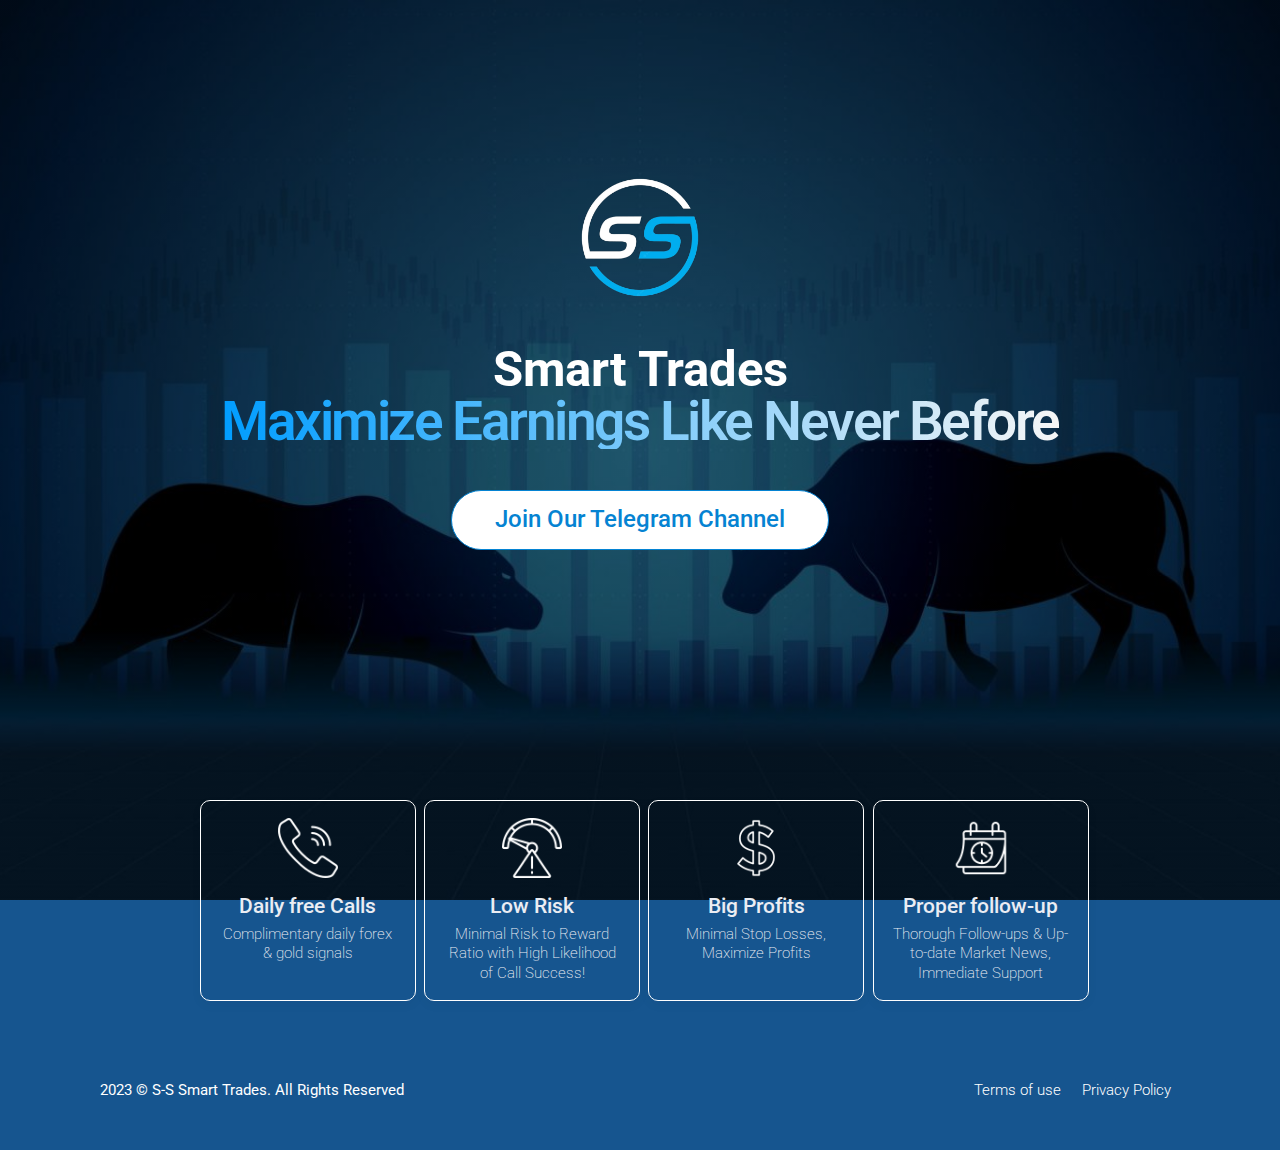
==== commit e803750b: "removed join page" ====
--- a/index.html
+++ b/index.html
@@ -1,105 +1,150 @@
-<!DOCTYPE html>
-<html>
-
-  <head>
-    <!--Meta-->
-    <meta name="viewport" content="width=device-width, initial-scale=1">
-    <meta charset="UTF-8">
-    <meta http-equiv="Content-Type" content="text/html; charset=utf-8" />
-    <!--OG Details-->
-    <meta property="og:title" content="S-S Smart Trades" />
-    <meta property="og:image"
-      content="">
-    <meta property="og:description"
-      content="">
-    <!--SEO-->
-    <meta name="description"
-      content="">
-    <title>S-S Smart Trades</title>
-    <!--Tab Color-->
-    <meta name="theme-color" content="#333333">
-    <meta name="msapplication-navbutton-color" content="#333333">
-    <meta name="apple-mobile-web-app-status-bar-style" content="#333333">
-    <!--Favicon-->
-    <link rel="apple-touch-icon" sizes="180x180" href="/apple-touch-icon.png">
-    <link rel="icon" type="image/png" sizes="32x32" href="/favicon-32x32.png">
-    <link rel="icon" type="image/png" sizes="16x16" href="/favicon-16x16.png">
-    <link rel="manifest" href="/site.webmanifest">
-    <!--css-->
-    <link rel="stylesheet" href="asset/css/style.css?ver=0.98" />
-    <link rel="stylesheet"
-      href="asset/images/common/iconset/css/regular_rounded.css" />
-    <link rel="stylesheet"
-      href="asset/images/common/iconset/css/uicons-brands.css" />
-    <!--Font Family-->
-    <link rel="preconnect" href="https://fonts.googleapis.com">
-    <link rel="preconnect" href="https://fonts.gstatic.com" crossorigin>
-    <link
-      href="https://fonts.googleapis.com/css2?family=Roboto:wght@300;400;500;700&display=swap"
-      rel="stylesheet">
-  </head>
-
-  <body>
-    <main id="mainContainer">
-
-      <!--Wall Section-->
-      <section id="wallSection">
-        <div class="content">
-          <a href="index.html" class="logoDiv"> <img
-              src="asset/images/logo/logo.png" alt=""></a>
-          <h2 class="title">Smart Trades</h2>
-          <h1 id="wallTitle">Maximize Earnings Like Never Before</h1>
-          <a href="join.html" class="actionBtn">Join Our Telegram Channel</a>
-        </div>
-      </section>
-
-      <!--Speciality Service Section -->
-      <section id="specialitiesSection">
-        <div id="specialitiesDiv">
-          <div class="specialities">
-            <img src="asset/images/icons/free-call.png" alt="">
-            <div class="textDiv">
-              <h5>Daily free Calls</h5>
-              <p>Complimentary Daily Intraday Banknifty & Stock Option Calls</p>
-            </div>
-          </div>
-          <div class="specialities">
-            <img src="asset/images/icons/low-risk.png" alt="">
-            <div class="textDiv">
-              <h5>Low Risk</h5>
-              <p>Minimal Risk to Reward Ratio with High Likelihood of Call
-                Success!</p>
-            </div>
-          </div>
-          <div class="specialities">
-            <img src="asset/images/icons/big-profit.png" alt="">
-            <div class="textDiv">
-              <h5>Big Profits</h5>
-              <p>Minimal Stop Losses, Maximize Profits</p>
-            </div>
-          </div>
-          <div class="specialities">
-            <img src="asset/images/icons/follow-up.png" alt="">
-            <div class="textDiv">
-              <h5>Proper follow-up</h5>
-              <p>Thorough Follow-ups & Up-to-date Market News, Immediate Support</p>
-            </div>
-          </div>
-        </div>
-      </section>
-
-      <!--footer Section-->
-      <section id="footerSection" class="section sectionSpace">
-        <p>2023 © S-S Smart Trades. All Rights Reserved</p>
-        <div class="link">
-          <a href="/">Terms of use</a>
-          <a href="/">Privacy Policy</a>
-        </div>
-
-      </section>
-      <!--js-->
-      <script src="https://code.jquery.com/jquery-3.6.0.min.js"></script>
-    </main>
-  </body>
-
-</html>+<!DOCTYPE html>
+<html>
+  <head>
+    <!--Meta-->
+    <meta name="viewport" content="width=device-width, initial-scale=1" />
+    <meta charset="UTF-8" />
+    <meta http-equiv="Content-Type" content="text/html; charset=utf-8" />
+    <!--OG Details-->
+    <meta property="og:title" content="S-S Smart Trades" />
+    <meta property="og:image" content="" />
+    <meta property="og:description" content="" />
+    <!--SEO-->
+    <meta name="description" content="" />
+    <title>S-S Smart Trades</title>
+    <!--Tab Color-->
+    <meta name="theme-color" content="#333333" />
+    <meta name="msapplication-navbutton-color" content="#333333" />
+    <meta name="apple-mobile-web-app-status-bar-style" content="#333333" />
+    <meta
+      name="facebook-domain-verification"
+      content="uethy21kqmqqwejqfbzwwagz9r5x49"
+    />
+    <!--Favicon-->
+    <link rel="apple-touch-icon" sizes="180x180" href="/apple-touch-icon.png" />
+    <link rel="icon" type="image/png" sizes="32x32" href="/favicon-32x32.png" />
+    <link rel="icon" type="image/png" sizes="16x16" href="/favicon-16x16.png" />
+    <link rel="manifest" href="/site.webmanifest" />
+    <!--css-->
+    <link rel="stylesheet" href="asset/css/style.css?ver=0.98" />
+    <link
+      rel="stylesheet"
+      href="asset/images/common/iconset/css/regular_rounded.css"
+    />
+    <link
+      rel="stylesheet"
+      href="asset/images/common/iconset/css/uicons-brands.css"
+    />
+    <!--Font Family-->
+    <link rel="preconnect" href="https://fonts.googleapis.com" />
+    <link rel="preconnect" href="https://fonts.gstatic.com" crossorigin />
+    <link
+      href="https://fonts.googleapis.com/css2?family=Roboto:wght@300;400;500;700&display=swap"
+      rel="stylesheet"
+    />
+    <!-- Meta Pixel Code -->
+    <script>
+      !(function (f, b, e, v, n, t, s) {
+        if (f.fbq) return;
+        n = f.fbq = function () {
+          n.callMethod
+            ? n.callMethod.apply(n, arguments)
+            : n.queue.push(arguments);
+        };
+        if (!f._fbq) f._fbq = n;
+        n.push = n;
+        n.loaded = !0;
+        n.version = "2.0";
+        n.queue = [];
+        t = b.createElement(e);
+        t.async = !0;
+        t.src = v;
+        s = b.getElementsByTagName(e)[0];
+        s.parentNode.insertBefore(t, s);
+      })(
+        window,
+        document,
+        "script",
+        "https://connect.facebook.net/en_US/fbevents.js"
+      );
+      fbq("init", "654256330034070");
+      fbq("track", "PageView");
+    </script>
+    <noscript
+      ><img
+        height="1"
+        width="1"
+        style="display: none"
+        src="https://www.facebook.com/tr?id=654256330034070&ev=PageView&noscript=1"
+    /></noscript>
+    <!-- End Meta Pixel Code -->
+  </head>
+
+  <body>
+    <main id="mainContainer">
+      <!--Wall Section-->
+      <section id="wallSection">
+        <div class="content">
+          <a href="index.html" class="logoDiv">
+            <img src="asset/images/logo/logo.png" alt=""
+          /></a>
+          <h2 class="title">Smart Trades</h2>
+          <h1 id="wallTitle">Maximize Earnings Like Never Before</h1>
+          <a href="https://t.me/ssforextrades" class="actionBtn"
+            >Join Our Telegram Channel</a
+          >
+        </div>
+      </section>
+
+      <!--Speciality Service Section -->
+      <section id="specialitiesSection">
+        <div id="specialitiesDiv">
+          <div class="specialities">
+            <img src="asset/images/icons/free-call.png" alt="" />
+            <div class="textDiv">
+              <h5>Daily free Calls</h5>
+              <p>Complimentary daily forex & gold signals</p>
+            </div>
+          </div>
+          <div class="specialities">
+            <img src="asset/images/icons/low-risk.png" alt="" />
+            <div class="textDiv">
+              <h5>Low Risk</h5>
+              <p>
+                Minimal Risk to Reward Ratio with High Likelihood of Call
+                Success!
+              </p>
+            </div>
+          </div>
+          <div class="specialities">
+            <img src="asset/images/icons/big-profit.png" alt="" />
+            <div class="textDiv">
+              <h5>Big Profits</h5>
+              <p>Minimal Stop Losses, Maximize Profits</p>
+            </div>
+          </div>
+          <div class="specialities">
+            <img src="asset/images/icons/follow-up.png" alt="" />
+            <div class="textDiv">
+              <h5>Proper follow-up</h5>
+              <p>
+                Thorough Follow-ups & Up-to-date Market News, Immediate Support
+              </p>
+            </div>
+          </div>
+        </div>
+      </section>
+
+      <!--footer Section-->
+      <section id="footerSection" class="section sectionSpace">
+        <p>2023 © S-S Smart Trades. All Rights Reserved</p>
+        <div class="link">
+          <a href="/">Terms of use</a>
+          <a href="/">Privacy Policy</a>
+        </div>
+      </section>
+      <!--js-->
+      <script src="https://code.jquery.com/jquery-3.6.0.min.js"></script>
+    </main>
+  </body>
+</html>
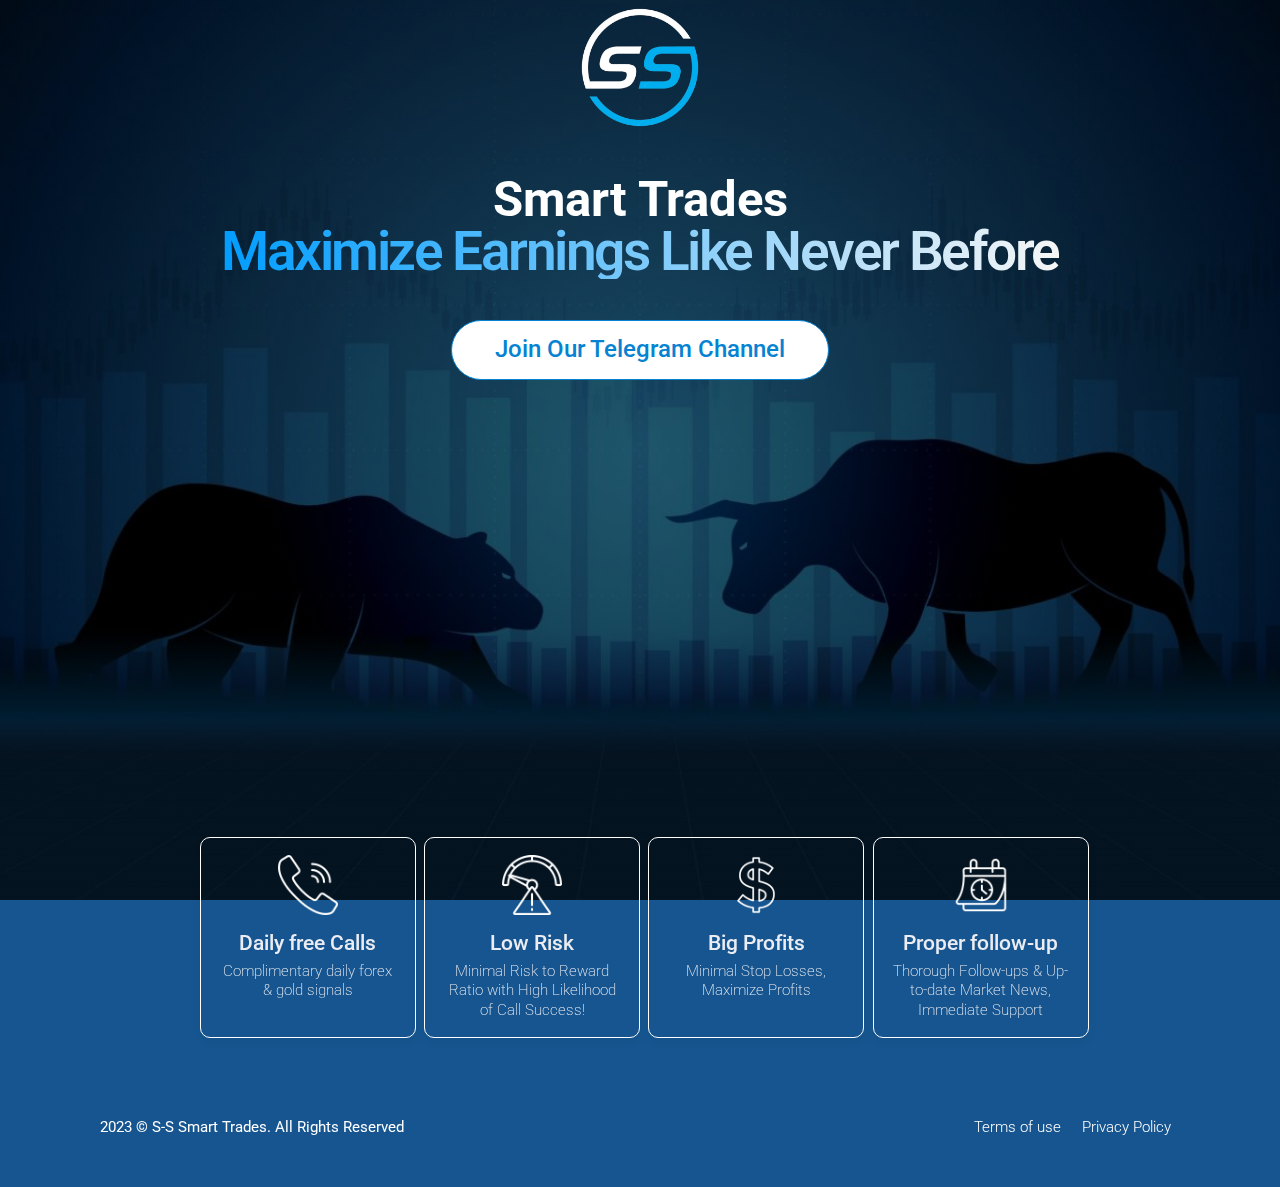
==== commit 43b6338e: "chagnes" ====
--- a/index.html
+++ b/index.html
@@ -94,6 +94,15 @@
             >Join Our Telegram Channel</a
           >
         </div>
+        <div id="videoSection">
+          <iframe
+            src="https://www.youtube.com/embed/EEaV1Tu7juM?controls=0"
+            title="YouTube video player"
+            frameborder="0"
+            allow="accelerometer; autoplay; clipboard-write; encrypted-media; gyroscope; picture-in-picture"
+            allowfullscreen
+          ></iframe>
+        </div>
       </section>
 
       <!--Speciality Service Section -->
--- a/asset/css/style.css
+++ b/asset/css/style.css
@@ -1 +1,3 @@
-.section{width:100%;height:auto;clear:both;padding-left:1rem;padding-right:1rem;z-index:1}@media(min-width: 360px){.section{padding-left:1.266rem;padding-right:1.266rem}}@media(min-width: 568px){.section{padding-left:2.441rem;padding-right:2.441rem}}@media(min-width: 768px){.section{padding-left:3.815rem;padding-right:3.815rem}}@media(min-width: 1024px){.section{padding-left:4.768rem;padding-right:4.768rem}}@media(min-width: 1280px){.section{padding-left:5.96rem;padding-right:5.96rem}}.innerSection{width:100%;max-width:1400px;margin:0 auto}.sectionPadding{padding-bottom:2.441rem;padding-top:2.441rem}@media(min-width: 568px){.sectionPadding{padding-top:3.052rem;padding-bottom:3.052rem}}@media(min-width: 768px){.sectionPadding{padding-top:3.815rem;padding-bottom:3.815rem}}@media(min-width: 1280px){.sectionPadding{padding-top:4.768rem;padding-bottom:4.768rem}}.sectionPaddingTop{padding-top:2.441rem}@media(min-width: 568px){.sectionPaddingTop{padding-top:3.052rem}}@media(min-width: 768px){.sectionPaddingTop{padding-top:3.815rem}}@media(min-width: 1280px){.sectionPaddingTop{padding-top:4.768rem}}.sectionPaddingBottom{padding-bottom:2.441rem}@media(min-width: 568px){.sectionPaddingBottom{padding-bottom:3.052rem}}@media(min-width: 768px){.sectionPaddingBottom{padding-bottom:3.815rem}}@media(min-width: 1280px){.sectionPaddingBottom{padding-bottom:4.768rem}}.btnDiv{display:flex;flex-wrap:wrap;justify-content:space-between;align-items:center}.disableButton{opacity:.5;background-color:#909294 !important;border:1px solid #ebedf3 !important;cursor:inherit !important;pointer-events:none}.loader{display:inline-block;width:15px;height:15px}.loader::before{content:"";display:block;width:10px;height:10px;background-color:rgba(0,0,0,0);border:2px solid #fff;border-top:2px solid rgba(0,0,0,0);border-radius:100%;-webkit-animation:loader1 .7s linear infinite;animation:loader1 .7s linear infinite}@-webkit-keyframes loader1{0%{transform:translate(0%, 0%) rotate(0deg)}100%{transform:translate(0%, 0%) rotate(360deg)}}@keyframes loader1{0%{transform:translate(0%, 0%) rotate(0deg)}100%{transform:translate(0%, 0%) rotate(360deg)}}.lgCard{width:100%}.mdCard{width:100%}@media(min-width: 1024px){.mdCard{width:49.5%}}.smCard{width:49.5%;min-width:100px}@media(min-width: 1024px){.smCard{width:32.5%}}.xsCard{width:24.5%;min-width:100px;margin-right:.75%;margin-left:.75%}.lgDiv{width:100%}.mdDiv{width:100%}@media(min-width: 1024px){.mdDiv{width:48.5%;margin-right:.75%;margin-left:.75%}}.smDiv{width:48.5%;min-width:100px;margin-right:.75%;margin-left:.75%}@media(min-width: 1024px){.smDiv{width:31.5%}}.xsDiv{width:23.5%;min-width:100px;margin-right:.75%;margin-left:.75%}.xxsDiv{width:18.5%;min-width:100px;margin-right:.75%;margin-left:.75%}[width=xxs]{width:45px;min-width:45px}[width=xs]{width:75px;min-width:75px}[width=sm]{width:100px;min-width:100px}[width=md]{width:150px;min-width:150px}[width=lg]{width:200px;min-width:200px}[width=xl]{width:250px;min-width:250px}[width=xxl]{width:300px;min-width:300px}[width=xxxl]{width:350px;min-width:350px}[mode=alert]{color:#ff3232;background-color:#fff8f8;padding:.5rem}[mode=error]{color:#ff3232;background-color:#fff8f8;padding:.5rem}[mode=success]{color:#4ac434;background-color:#fafff8;padding:.5rem}[mode=warning]{color:#f8ab04;background-color:#fffef8;padding:.5rem}[mode=info]{color:#5d5e5f;background-color:#f7faff;padding:.5rem}[mode=note]{color:#5d5e5f;background-color:#f7faff;padding:.5rem}.messageBox{width:100%;max-width:600px;font-size:.702rem;font-weight:400;margin-top:.5rem;border-radius:5px}.messageBox:empty{padding:0;margin-top:0}.formDiv{display:flex;align-items:flex-start;justify-content:flex-start;flex-wrap:wrap}form{display:flex;align-items:flex-start;justify-content:flex-start;flex-wrap:wrap}label{display:block;white-space:nowrap;color:#333;font-family:"Roboto",sans-serif;font-size:.9rem;font-weight:500;white-space:nowrap;text-overflow:ellipsis;margin-bottom:.5rem}.inputDiv{display:flex;align-items:flex-start;flex-direction:column;margin-bottom:1rem}input[type=date],input[type=datetime-local],input[type=email],input[type=file],input[type=hidden],input[type=month],input[type=number],input[type=password],input[type=range],input[type=search],input[type=tel],input[type=text],input[type=time],input[type=url],input[type=week],textarea,select,datalist{width:100%;padding:.5rem;font-family:"Roboto",sans-serif;font-size:.9rem;font-weight:500;color:#212427;background-color:rgba(0,0,0,0);border:1px solid #ebedf3;border-radius:5px;transition:all .5s;line-height:1.3}input[type=date]::-moz-placeholder, input[type=datetime-local]::-moz-placeholder, input[type=email]::-moz-placeholder, input[type=file]::-moz-placeholder, input[type=hidden]::-moz-placeholder, input[type=month]::-moz-placeholder, input[type=number]::-moz-placeholder, input[type=password]::-moz-placeholder, input[type=range]::-moz-placeholder, input[type=search]::-moz-placeholder, input[type=tel]::-moz-placeholder, input[type=text]::-moz-placeholder, input[type=time]::-moz-placeholder, input[type=url]::-moz-placeholder, input[type=week]::-moz-placeholder, textarea::-moz-placeholder, select::-moz-placeholder, datalist::-moz-placeholder{color:#909294;font-family:inherit;font-size:.889rem;font-weight:400;letter-spacing:0px}input[type=date]:-ms-input-placeholder, input[type=datetime-local]:-ms-input-placeholder, input[type=email]:-ms-input-placeholder, input[type=file]:-ms-input-placeholder, input[type=hidden]:-ms-input-placeholder, input[type=month]:-ms-input-placeholder, input[type=number]:-ms-input-placeholder, input[type=password]:-ms-input-placeholder, input[type=range]:-ms-input-placeholder, input[type=search]:-ms-input-placeholder, input[type=tel]:-ms-input-placeholder, input[type=text]:-ms-input-placeholder, input[type=time]:-ms-input-placeholder, input[type=url]:-ms-input-placeholder, input[type=week]:-ms-input-placeholder, textarea:-ms-input-placeholder, select:-ms-input-placeholder, datalist:-ms-input-placeholder{color:#909294;font-family:inherit;font-size:.889rem;font-weight:400;letter-spacing:0px}input[type=date]::placeholder,input[type=datetime-local]::placeholder,input[type=email]::placeholder,input[type=file]::placeholder,input[type=hidden]::placeholder,input[type=month]::placeholder,input[type=number]::placeholder,input[type=password]::placeholder,input[type=range]::placeholder,input[type=search]::placeholder,input[type=tel]::placeholder,input[type=text]::placeholder,input[type=time]::placeholder,input[type=url]::placeholder,input[type=week]::placeholder,textarea::placeholder,select::placeholder,datalist::placeholder{color:#909294;font-family:inherit;font-size:.889rem;font-weight:400;letter-spacing:0px}input[type=date]:hover,input[type=datetime-local]:hover,input[type=email]:hover,input[type=file]:hover,input[type=hidden]:hover,input[type=month]:hover,input[type=number]:hover,input[type=password]:hover,input[type=range]:hover,input[type=search]:hover,input[type=tel]:hover,input[type=text]:hover,input[type=time]:hover,input[type=url]:hover,input[type=week]:hover,textarea:hover,select:hover,datalist:hover{border:1px solid #c6aefd}input[type=date]:active,input[type=datetime-local]:active,input[type=email]:active,input[type=file]:active,input[type=hidden]:active,input[type=month]:active,input[type=number]:active,input[type=password]:active,input[type=range]:active,input[type=search]:active,input[type=tel]:active,input[type=text]:active,input[type=time]:active,input[type=url]:active,input[type=week]:active,textarea:active,select:active,datalist:active{border:1px solid #9673c4}input[type=date]:focus,input[type=datetime-local]:focus,input[type=email]:focus,input[type=file]:focus,input[type=hidden]:focus,input[type=month]:focus,input[type=number]:focus,input[type=password]:focus,input[type=range]:focus,input[type=search]:focus,input[type=tel]:focus,input[type=text]:focus,input[type=time]:focus,input[type=url]:focus,input[type=week]:focus,textarea:focus,select:focus,datalist:focus{border:1px solid #7d66bb}input[type=date]:visited,input[type=datetime-local]:visited,input[type=email]:visited,input[type=file]:visited,input[type=hidden]:visited,input[type=month]:visited,input[type=number]:visited,input[type=password]:visited,input[type=range]:visited,input[type=search]:visited,input[type=tel]:visited,input[type=text]:visited,input[type=time]:visited,input[type=url]:visited,input[type=week]:visited,textarea:visited,select:visited,datalist:visited{border-bottom:3px solid #fcfbff}select{color:#5d5e5f;font-size:.889rem;-webkit-appearance:auto !important;-moz-appearance:auto !important;appearance:auto !important}textarea{min-height:100px;min-width:100%;max-width:100%;vertical-align:top;overflow:auto}input:-webkit-autofill,input:-webkit-autofill:hover,input:-webkit-autofill:focus input:-webkit-autofill,textarea:-webkit-autofill,textarea:-webkit-autofill:hover textarea:-webkit-autofill:focus,select:-webkit-autofill,select:-webkit-autofill:hover,select:-webkit-autofill:focus{outline:0 none;background:#fff;-webkit-text-fill-color:inherit !important;-webkit-box-shadow:0 0 0 1000px #fff inset;-webkit-transition:background-color 5000s ease-in-out 0s;transition:background-color 5000s ease-in-out 0s}[type=radio],[type=checkbox],[type=date],[type=datetime],[type=datetime-local],[type=email],[type=month],[type=number],[type=password],[type=search],[type=tel],[type=text],[type=time],[type=url],[type=week],textarea,select{-webkit-appearance:none;-moz-appearance:none;appearance:none;outline:none;width:100%}[type=radio]:focus,[type=checkbox]:focus,[type=date]:focus,[type=datetime]:focus,[type=datetime-local]:focus,[type=email]:focus,[type=month]:focus,[type=number]:focus,[type=password]:focus,[type=search]:focus,[type=tel]:focus,[type=text]:focus,[type=time]:focus,[type=url]:focus,[type=week]:focus,textarea:focus,select:focus{outline:0}@supports(-webkit-appearance: none) or (-moz-appearance: none){input[type=checkbox],input[type=radio]{--active: #5b38e1;--active-inner: #fff;--focus: 2px #8e7fcc;--border: #BBC1E1;--border-hover: #5b38e1;--background: #fff;--disabled: #F6F8FF;--disabled-inner: #E1E6F9;-webkit-appearance:none;-moz-appearance:none;height:21px;outline:none;display:inline-block;vertical-align:top;margin:0;cursor:pointer;border:1px solid var(--bc, var(--border));background:var(--b, var(--background));transition:background .3s,border-color .3s,box-shadow .2s}input[type=checkbox]:after,input[type=radio]:after{content:"";display:block;left:-1px;top:-1px;position:absolute;transition:transform var(--d-t, 0.3s) var(--d-t-e, ease),opacity var(--d-o, 0.2s)}input[type=checkbox]:checked,input[type=radio]:checked{--b: var(--active);--bc: var(--active);--d-o: .3s;--d-t: .6s;--d-t-e: cubic-bezier(.2, .85, .32, 1.2)}input[type=checkbox]:checked+label,input[type=radio]:checked+label{color:#212427 !important}input[type=checkbox]:checked+label::before,input[type=radio]:checked+label::before{border:3px solid #fd4a13 !important;box-shadow:2px 4px 16px rgba(0,0,0,.16) !important}input[type=checkbox]:checked+label span,input[type=radio]:checked+label span{text-shadow:none}input[type=checkbox]:disabled,input[type=radio]:disabled{--b: var(--disabled);cursor:not-allowed;opacity:.9}input[type=checkbox]:disabled:checked,input[type=radio]:disabled:checked{--b: var(--disabled-inner);--bc: var(--border)}input[type=checkbox]:disabled+label,input[type=radio]:disabled+label{cursor:not-allowed}input[type=checkbox]:hover:not(:checked):not(:disabled),input[type=radio]:hover:not(:checked):not(:disabled){--bc: var(--border-hover)}input[type=checkbox]:focus,input[type=radio]:focus{box-shadow:0 0 0 var(--focus)}input[type=checkbox]:not(.switch),input[type=radio]:not(.switch){width:19px;min-width:19px;height:19px}input[type=checkbox]:not(.switch):after,input[type=radio]:not(.switch):after{opacity:var(--o, 0)}input[type=checkbox]:not(.switch):checked,input[type=radio]:not(.switch):checked{--o: 1}input[type=checkbox]+label,input[type=radio]+label{font-size:.79rem;display:inline-block;vertical-align:top;cursor:pointer;margin-left:.5rem}input[type=checkbox]:not(.switch){border-radius:5px}input[type=checkbox]:not(.switch):after{width:4px;height:8px;border:2px solid var(--active-inner);border-top:0;border-left:0;left:5px;top:2px;transform:rotate(var(--r, 20deg))}input[type=checkbox]:not(.switch):checked{--r: 43deg}input[type=checkbox].switch{width:38px;border-radius:11px}input[type=checkbox].switch:after{left:2px;top:2px;border-radius:50%;width:15px;height:15px;background:var(--ab, var(--border));transform:translateX(var(--x, 0))}input[type=checkbox].switch:checked{--ab: var(--active-inner);--x: 17px}input[type=checkbox].switch:disabled:not(:checked):after{opacity:.6}input[type=radio]{border-radius:50%}input[type=radio]:after{width:19px;height:19px;border-radius:50%;background:var(--active-inner);opacity:0;transform:scale(var(--s, 0.7))}input[type=radio]:checked{--s: .5}}input::-webkit-outer-spin-button,input::-webkit-inner-spin-button{-webkit-appearance:none;margin:0}input[type=number]{-moz-appearance:textfield}input[type=number]::before{content:"";position:absolute;left:0;top:0;z-index:1;width:20px;height:20px;background-color:#5d5e5f}.inputBox{width:100%;display:flex;justify-content:space-between}.passwordShowIconDiv{position:absolute;top:5px;right:10px;width:35px;height:35px;padding:5px;border-radius:1rem;cursor:pointer;transition:.3s cubic-bezier(0.37, 0, 0.63, 1)}.passwordShowIconDiv:hover{background-color:#f6f5fa}.passwordShowIconDiv .hide{display:none}.passwordShowIconDiv .showIcon{display:block !important}.passwordShowIconDiv i{top:3px;left:5px;color:#909294;font-size:2.027rem;display:none;cursor:pointer;transition:.3s cubic-bezier(0.37, 0, 0.63, 1)}.passwordShowIconDiv i:hover{color:#f17c73}#inputMask{position:fixed;top:0;left:0;z-index:666;display:none;width:100vw;height:100vh;background-color:rgba(0,0,0,0)}#inputMask .inputDiv{position:absolute;background-color:#fff;border-radius:0 0 10px 10px;box-shadow:rgba(0,0,0,.04) 0px 3px 5px}#inputMask .inputDiv #inputMaskTextArea{border:1px solid #ebedf3;width:300px;min-height:100px;max-height:300px;color:#333;font-size:1rem;font-weight:500;padding:.75rem;z-index:999}#inputMask .inputDiv #inputMaskButtonArea{width:100%;padding:.5rem .75rem;text-align:right}#inputMask .inputDiv #inputMaskButtonArea .btn{margin:0;margin-left:.5rem}#inputMask .inputDiv #inputMaskButtonArea #inputMaskClose{background-color:#ff8787}#inputMask .inputDiv #inputMaskButtonArea #inputMaskUpdate{background-color:#4bb1b1}.multiSelect .select2{width:100% !important;min-height:44.3px}.multiSelect .select2-container .selection{min-height:44.3px}.multiSelect .select2-container .selection .select2-selection{min-height:100%;padding:0 !important;border:1px solid #f2eef7 !important}.multiSelect .select2-container .selection .select2-selection__rendered{margin-top:.7rem !important;display:flex !important;flex-wrap:wrap !important}.multiSelect .select2-container .selection .select2-selection__rendered:empty{margin-top:0 !important}.multiSelect .select2-container .selection .select2-selection__rendered .select2-selection__choice{display:flex !important;align-items:center;padding:.5rem !important;background-color:#f6f5fa !important;border:1px solid #ebedf3 !important}.multiSelect .select2-container .selection .select2-selection__rendered .select2-selection__choice .select2-selection__choice__remove{position:relative !important;order:2;border:none !important;color:#16558f !important;margin-left:.5rem !important;font-size:2.281rem !important;font-weight:400 !important}.multiSelect .select2-container .selection .select2-selection__rendered .select2-selection__choice .select2-selection__choice__display{color:#16558f !important;order:1}.multiSelect .select2-container .selection textarea{min-height:43px !important;margin:0 !important;padding:.7rem !important;font-family:"Roboto",sans-serif !important}.multiSearch .select2-container .selection .select2-selection--multiple{padding:0 !important;padding-right:50px !important;border:1px solid #f2eef7 !important}.multiSearch .select2-container .selection .select2-selection__rendered{margin-top:.7rem !important;display:flex !important;flex-wrap:wrap !important}.multiSearch .select2-container .selection .select2-selection__rendered:empty{margin-top:0 !important}.multiSearch .select2-container .selection .select2-selection__rendered .select2-selection__choice{display:flex !important;align-items:center;padding:.5rem !important;background-color:#f6f5fa !important;border:1px solid #ebedf3 !important}.multiSearch .select2-container .selection .select2-selection__rendered .select2-selection__choice .select2-selection__choice__remove{position:relative !important;order:2;border:none !important;color:#16558f !important;margin-left:.5rem !important;font-size:2.281rem !important;font-weight:400 !important}.multiSearch .select2-container .selection .select2-selection__rendered .select2-selection__choice .select2-selection__choice__display{color:#16558f !important;order:1}.multiSearch .select2-container .selection textarea{min-height:43px !important;margin:0 !important;padding:.7rem !important;font-family:"Roboto",sans-serif !important}.multiSearch button{position:absolute;bottom:0;right:0;min-height:45px;padding:.3rem 1rem;background-color:#f6f5fa;border:1px solid #ebedf3;border-radius:5px;cursor:pointer;transition:.3s cubic-bezier(0.37, 0, 0.63, 1)}.multiSearch button:hover{background-color:#16558f}.multiSearch button:hover i{color:#fff}.multiSearch button i{color:#16558f;font-size:2.027rem;cursor:pointer;transition:.3s cubic-bezier(0.37, 0, 0.63, 1)}.search{max-width:600px;overflow:hidden;display:flex}.search input{flex:1;font-family:"Roboto",sans-serif;padding:.7rem 1rem;border:none;padding-right:46px !important}.search button{position:absolute;top:0;right:0;height:100%;padding:.75rem 1rem;background-color:rgba(0,0,0,0);border:1px solid rgba(0,0,0,0);border-radius:5px;cursor:pointer;transition:.3s cubic-bezier(0.37, 0, 0.63, 1)}.search button:hover{background-color:#f6f5fa;border:1px solid #ebedf3}.search button:hover i{color:#16558f}.search button i{color:#f17c73;font-size:2.281rem;cursor:pointer;transition:.3s cubic-bezier(0.37, 0, 0.63, 1)}.dataList{max-width:600px}.dataList .inputBox button{position:absolute;top:0;right:0;height:100%;padding:.75rem 1rem;background-color:rgba(0,0,0,0);border:1px solid rgba(0,0,0,0);border-radius:5px;pointer-events:none;cursor:pointer;transition:.3s cubic-bezier(0.37, 0, 0.63, 1)}.dataList .inputBox button::before{content:"";position:absolute;left:0;top:0;width:100%;height:100%;background-color:#fff;border-radius:5px}.dataList .inputBox button i{color:#f17c73;font-size:2.281rem;cursor:pointer;transition:.3s cubic-bezier(0.37, 0, 0.63, 1)}.customInput{max-width:600px}.customInput label input{min-width:auto;font-size:.79rem;font-weight:600;border:none;padding:0}.customInput label input:hover,.customInput label input :active,.customInput label input :visited,.customInput label input :focus,.customInput label input :focus-visible,.customInput label input :focus-within,.customInput label input :target{background-color:#fff !important;border:none !important}.customInput .moreBtn{position:absolute;top:0;right:0;padding:.75rem;border-radius:5px;transition:.3s cubic-bezier(0.37, 0, 0.63, 1)}.customInput .moreBtn .btnMenu{top:unset !important;bottom:100%}.uploadInput:hover .inputBox{border:1px dashed #7d66bb}.uploadInput:hover .inputBox label{color:#f17c73}.uploadInput .inputBox{border:1px dashed #c6aefd;border-radius:5px;overflow:hidden;transition:.3s cubic-bezier(0.37, 0, 0.63, 1)}.uploadInput .inputBox label{position:absolute;top:0;left:0;width:100%;height:100%;display:flex;align-items:center;justify-content:center;color:#16558f;pointer-events:none;cursor:pointer;transition:.3s cubic-bezier(0.37, 0, 0.63, 1)}.uploadInput .inputBox label i{margin-right:.5rem;transition:.3s cubic-bezier(0.37, 0, 0.63, 1)}.uploadInput .inputBox input{opacity:0;z-index:1;cursor:pointer}.filterSelectBox{width:100%;font-family:"Roboto",sans-serif;color:#212427;font-size:.702rem;font-weight:500;padding:.75rem;background-color:#fff;border:1px solid #f2eef7;border-radius:5px;margin-right:1rem;cursor:pointer;transition:.3s cubic-bezier(0.37, 0, 0.63, 1)}.filterSelectBox:hover{background-color:#fff;border:1px solid #4ac434}.inputEditor{padding-top:0}.inputEditor .ql-container.ql-snow{border:1px solid #f2eef7 !important;border-radius:5px}.inputEditor .ql-toolbar.ql-snow{position:absolute;bottom:0;left:0;z-index:100;width:100%;border:none;border-top:1px solid #ebedf3;border-radius:.25rem}.inputEditor textarea{height:200px;border:1px solid #f2eef7 !important;padding-bottom:3.052rem !important}.radioBtn{max-width:600px;padding-top:.5rem !important}.radioBtn label{position:relative;top:0;left:0;padding:0;margin-bottom:.75rem}.radioBtn ul li{display:flex;align-items:center;margin-bottom:.75rem}.radioBtn ul li label{margin-top:0;margin-bottom:0}.radioBtnRow{max-width:600px}.radioBtnRow label{position:relative;top:0;left:0;padding:0;margin-bottom:.75rem}.radioBtnRow ul{display:flex}.radioBtnRow ul li{display:flex;align-items:center;margin-right:1rem}.radioBtnRow ul li label{margin-top:0;margin-bottom:0}.checkbox{max-width:600px;padding-top:.5rem}.checkbox label{position:relative;top:0;left:0;padding:0;margin-bottom:.75rem}.checkbox ul li{display:flex;align-items:center;margin-bottom:1rem}.checkbox ul li label{margin-top:0;margin-bottom:0}.checkboxRow{max-width:600px}.checkboxRow label{position:relative;top:0;left:0;padding:0;margin-bottom:.75rem}.checkboxRow ul{display:flex;flex-wrap:wrap}.checkboxRow ul li{display:flex;align-items:center;margin-right:1rem}.checkboxRow ul li label{margin-top:0;margin-bottom:0 !important}.switchBtn{max-width:600px;display:flex;align-items:center}.switchBtn label{position:relative;top:0;left:0}#reportrange{height:46px;max-width:100%;display:flex;align-items:center;justify-content:space-between;background-color:#fff;padding:.7rem;border-radius:5px;border:1px solid #ebedf3;font-size:.889rem;cursor:pointer}#reportrange i{color:#c8cbd3;cursor:pointer}#reportrange .value{margin:0 .5rem;margin-right:auto;cursor:pointer}.subTypeinputDiv .subTypeInput{margin-top:1rem}.multiCheckbox label{z-index:3}.multiCheckbox .inputbox .checkboxField{color:#16558f;font-size:.889rem;font-weight:500;background-color:#fff;border:1px solid #f2eef7;border-radius:5px;padding:.75rem 1rem;z-index:2;cursor:pointer;transition:.3s cubic-bezier(0.37, 0, 0.63, 1)}.multiCheckbox .inputbox .checkboxField:hover{background-color:#f6f5fa}.multiCheckbox .inputbox .checkboxField::-moz-placeholder{font-size:.889rem;font-weight:500;color:#333}.multiCheckbox .inputbox .checkboxField:-ms-input-placeholder{font-size:.889rem;font-weight:500;color:#333}.multiCheckbox .inputbox .checkboxField::placeholder{font-size:.889rem;font-weight:500;color:#333}.multiCheckbox .inputbox i{position:absolute;top:30%;right:1rem;z-index:2}.multiCheckbox .checkboxListDivIntro{display:block !important;box-shadow:rgba(17,12,46,.15) 0px 48px 100px 0px !important;padding-top:.5rem}.multiCheckbox .checkboxListDiv{width:100%;min-width:200px;max-width:600px;min-width:-webkit-max-content;min-width:-moz-max-content;min-width:max-content;position:absolute;top:100%;left:0;z-index:3;display:none;margin-top:0;background-color:#fff;text-align:left;border:1px solid #ebedf3;border-top:none;border-radius:0 0 10px 10px;overflow:hidden;box-shadow:rgba(17,12,46,0) 0px 48px 100px 0px}.multiCheckbox .checkboxListDiv li{display:flex;align-items:center;padding:.5rem 1rem;background-color:#fff;border-bottom:1px solid #f6f5fa;cursor:pointer;transition:.3s cubic-bezier(0.37, 0, 0.63, 1)}.multiCheckbox .checkboxListDiv li:hover label{color:#212427}.multiCheckbox .checkboxListDiv li input{z-index:2}.multiCheckbox .checkboxListDiv li label{z-index:1;white-space:nowrap;margin:0;margin-left:.75rem;background-color:rgba(0,0,0,0);transition:.3s cubic-bezier(0.37, 0, 0.63, 1)}.multiCheckbox .checkboxClose{display:none;position:fixed;left:0;top:0;width:100%;height:100vh;z-index:2}.addInputField{display:flex;align-items:flex-end;justify-content:center}.addInputField .inputDiv{margin-bottom:0}.addInputField .inputDiv input{border-right:none}[reminder=active]{border:1px solid #b6f3b6}[reminder=done]{background-color:#ecffef}[reminder=done] .btn{display:none}[reminder=cancel]{background-color:#f6f5fa;border:1px solid #ebedf3;opacity:.5}[reminder=cancel] .btn{display:none}.labelMovingAnimation{display:block;margin-bottom:1rem}.labelMovingAnimation label{pointer-events:none;transition:.3s cubic-bezier(0.37, 0, 0.63, 1);display:inline-block;position:absolute;top:1rem;left:1rem;margin:0}.labelMovingAnimation input:-moz-placeholder-shown+label{top:1rem;left:1rem;color:#0583d2;font-size:.9rem;font-weight:400}.labelMovingAnimation input:-ms-input-placeholder+label{top:1rem;left:1rem;color:#0583d2;font-size:.9rem;font-weight:400}.labelMovingAnimation input:placeholder-shown+label{top:1rem;left:1rem;color:#0583d2;font-size:.9rem;font-weight:400}.labelMovingAnimation input:not(:-moz-placeholder-shown)~label{top:1rem;left:1rem;color:#0583d2;font-size:.9rem;font-weight:400}.labelMovingAnimation input:not(:-ms-input-placeholder)~label{top:1rem;left:1rem;color:#0583d2;font-size:.9rem;font-weight:400}.labelMovingAnimation input:not(:placeholder-shown)~label{top:1rem;left:1rem;color:#0583d2;font-size:.9rem;font-weight:400}.labelMovingAnimation textarea:-moz-placeholder-shown+label{top:1rem;left:1rem;color:#0583d2;font-size:.9rem;font-weight:400}.labelMovingAnimation textarea:-ms-input-placeholder+label{top:1rem;left:1rem;color:#0583d2;font-size:.9rem;font-weight:400}.labelMovingAnimation textarea:placeholder-shown+label{top:1rem;left:1rem;color:#0583d2;font-size:.9rem;font-weight:400}.labelMovingAnimation textarea:not(:-moz-placeholder-shown)~label{top:1rem;left:1rem;color:#0583d2;font-size:.9rem;font-weight:400}.labelMovingAnimation textarea:not(:-ms-input-placeholder)~label{top:1rem;left:1rem;color:#0583d2;font-size:.9rem;font-weight:400}.labelMovingAnimation textarea:not(:placeholder-shown)~label{top:1rem;left:1rem;color:#0583d2;font-size:.9rem;font-weight:400}.labelMovingAnimation input:not(:-moz-placeholder-shown)+label, .labelMovingAnimation textarea:not(:-moz-placeholder-shown)+label{top:-15px;left:5px;color:#f17c73;font-size:.889rem;font-weight:600;background-color:#fff;padding:.5rem}.labelMovingAnimation input:not(:-ms-input-placeholder)+label, .labelMovingAnimation textarea:not(:-ms-input-placeholder)+label{top:-15px;left:5px;color:#f17c73;font-size:.889rem;font-weight:600;background-color:#fff;padding:.5rem}.labelMovingAnimation input:focus+label,.labelMovingAnimation input:not(:placeholder-shown)+label,.labelMovingAnimation textarea:focus+label,.labelMovingAnimation textarea:not(:placeholder-shown)+label{top:-15px;left:5px;color:#f17c73;font-size:.889rem;font-weight:600;background-color:#fff;padding:.5rem}.smTabBar .tabMenu{font-size:.79rem;font-weight:500;padding:.5rem;padding-bottom:.75rem}.mdTabBar .tabMenu{font-size:.889rem;font-weight:500;padding:.75rem;padding-bottom:1rem}.lgTabBar .tabMenu{font-size:1rem;font-weight:600;padding:1rem}.xlTabBar .tabMenu{font-size:2.281rem;font-weight:600;padding:1.3333rem;padding-bottom:3.247rem}.tabMenuSection{width:100%;overflow:hidden;transition:.3s cubic-bezier(0.37, 0, 0.63, 1)}.tabMenuSection .tabMenuNav{width:100%;display:inline-block;border-bottom:1px solid #ebedf3}.tabMenuSection .tabMenuNav .activeTabMenu{color:#212427 !important}.tabMenuSection .tabMenuNav .activeTabMenu::before{content:"";position:absolute;top:100%;left:0;width:100%;height:2px;background-color:#f17c73}.tabMenuSection .tabMenuNav .tabMenu{display:inline-block;color:#909294;cursor:pointer;transition:.3s cubic-bezier(0.37, 0, 0.63, 1)}.tabMenuSection .tabMenuNav .tabMenu:hover{color:#212427}.tabMenuSection .tabBarWrapper{width:100%;display:flex;align-items:flex-start}.tabMenuSection .tabBarWrapper .tabBarSlide{width:100%;min-width:100%;height:0;display:flex;justify-content:flex-start;align-items:flex-start;flex-wrap:wrap}@media(min-width: 1024px){.stepSeriesDropdownForm{padding-left:1rem}}@media(min-width: 1024px){.stepSeriesDropdownForm .dropList:nth-child(1) .dropBox{padding-top:0 !important}}.stepSeriesDropdownForm .dropList::before{content:""}@media(min-width: 1024px){.stepSeriesDropdownForm .dropList::before{position:absolute;top:0;left:-18px;width:1px;height:100%;border-left:2px dashed #f6f5fa}}.stepSeriesDropdownForm .dropList .dropBox .number{width:35px;height:35px;display:flex;align-items:center;justify-content:center;color:#16558f;font-size:.889rem;padding:.5rem;background-color:#f6f5fa;border:1px solid #f6f5fa;border-spacing:5px;border-radius:10px;margin-right:1rem;z-index:1}@media(min-width: 1024px){.stepSeriesDropdownForm .dropList .dropBox .number{left:-35px;margin-right:0}}@media(min-width: 1024px){.stepSeriesDropdownForm .dropList .dropBox .title{left:-1rem}}.dropdownForm{width:100%;max-width:700px}.dropdownForm .dropDownDiv{width:100%}.dropdownForm .dropDownDiv .dropBoxTitle{color:#212427;font-weight:500}.dropdownForm .dropDownDiv .dropList .dropBox{color:#333;padding:1rem 0;border-bottom:1px solid #ebedf3}@media(min-width: 768px){.dropdownForm .dropDownDiv .dropList .dropBox{padding:2.281rem 0}}@media(min-width: 1024px){.dropdownForm .dropDownDiv .dropList .dropBox{padding:2.887rem 0}}.dropdownForm .dropDownDiv .dropList .dropBox:hover{color:#0583d2}.dropdownForm .dropDownDiv .dropList .dropBox:hover .dropIcon{border:1px solid #c6aefd}.dropdownForm .dropDownDiv .dropList .dropBox:hover .dropIcon i{color:#f17c73}.dropdownForm .dropDownDiv .dropList .dropBox .title{margin:0;margin-right:auto;font-weight:600}.dropdownForm .dropDownDiv .dropList .dropBox .icon{height:35px;background-color:#fff;border:1px solid #ebedf3;border-radius:5px;padding:.5rem;margin-left:.5rem;cursor:pointer;transition:all .3s ease-in}.dropdownForm .dropDownDiv .dropList .dropBox .icon:hover{border:1px solid #909294}.dropdownForm .dropDownDiv .dropList .dropBox .icon:hover i{color:#16558f}.dropdownForm .dropDownDiv .dropList .dropBox .icon i{color:#909294;font-size:1rem;line-height:.8;cursor:pointer;transition:all .3s ease-in}.dropdownForm .dropDownDiv .dropList .dropBox .icon .dropRemove{display:none}.dropdownForm .dropDownDiv .dropList .dropContent{display:none;width:100%;margin:0 auto;padding:1rem 0}@media(min-width: 768px){.dropdownForm .dropDownDiv .dropList .dropContent{padding:1.3333rem 0}}.dropdownForm .formDiv{display:flex;flex-wrap:wrap;justify-content:space-between}.dropdownForm .formDiv .profileSection{width:100%;display:flex;flex-direction:column;flex-wrap:wrap}@media(min-width: 768px){.dropdownForm .formDiv .profileSection{flex-direction:row}}.dropdownForm .formDiv .profileSection .profileDetails{order:2;flex:1}@media(min-width: 768px){.dropdownForm .formDiv .profileSection .profileDetails{order:1;padding-right:2.441rem}}.dropdownForm .formDiv .profileSection .avatarUpload{order:1}@media(min-width: 768px){.dropdownForm .formDiv .profileSection .avatarUpload{order:2}}.dropdownForm .formBoxSection{display:flex;flex-direction:column;justify-content:center}.dropdownForm .formBoxSection .formBoxDiv{margin-bottom:1rem}.dropdownForm .formBoxSection .summaryList{width:100%;display:flex;justify-content:space-between;padding:1rem;background-color:#f6f5fa;border:1px solid #ebedf3;border-radius:10px;cursor:pointer;transition:all .3s}.dropdownForm .formBoxSection .summaryList:hover{background-color:#f6f5fa}.dropdownForm .formBoxSection .summaryList .title{margin:0;cursor:pointer}.dropdownForm .formBoxSection .summaryList .edit{cursor:pointer}.dropdownForm .formBoxSection .summaryList .edit i{cursor:pointer}.dropdownForm .formBoxSection .formBoxIntro{display:flex !important}.dropdownForm .formBoxSection .formBox{width:100%;display:none;flex-wrap:wrap;align-items:center;justify-content:space-between;padding:1rem;margin-top:1rem;background-color:#f6f5fa;border:1px solid #ebedf3;border-radius:10px;cursor:pointer;transition:all .3s}.dropdownForm .formBoxSection .formBox .inputDiv{padding-top:.5rem}.dropdownForm .formBoxSection .formBox .inputDiv label{position:relative;top:0;left:0;font-size:.889rem;background-color:rgba(0,0,0,0);margin-bottom:.35rem;padding:0}.dropdownForm .formBoxSection .addSectionBtn{margin:0 auto;margin-top:1rem}.dropdownForm .formBoxSection .addSectionBtn i{margin:0;margin-right:1rem}.popupShow{transform:none !important;opacity:1 !important;z-index:200}.popupShow .popupCloseBg{width:100% !important;opacity:1 !important}.timeShow{display:block}#errorAlert .alertIcon{color:#ff3232}#successAlert .alertIcon{color:#4ac434}#warningAlert .alertIcon{color:#f8ab04}#infoAlert .alertIcon{color:#909294}.alertPopup{display:flex;opacity:0;transform:translateX(-100%);transition:opacity .5s ease-in-out;overflow:auto;padding:1rem}.alertPopup .alertPopupDiv{margin:auto;width:100%;max-width:500px;height:auto;min-height:200px;display:flex;flex-direction:column;align-items:center;justify-content:center;background-color:#fff;box-shadow:rgba(50,50,93,.034) 0px 50px 100px -20px,rgba(0,7,36,.041) 0px 30px 60px -30px;border-radius:10px;text-align:center;overflow:hidden;z-index:115}.alertPopup .alertPopupDiv .alertIcon{font-size:2.6667rem;margin-bottom:2.281rem}.alertPopup .alertPopupDiv .heading{color:#333;font-size:3.247rem;font-weight:600;margin:0}@media(min-width: 1280px){.alertPopup .alertPopupDiv .heading{font-size:2rem}}.alertPopup .popupCloseIcon{position:absolute;top:1rem;right:1rem;z-index:10;width:30px;height:30px;display:flex;justify-content:center;align-items:center;padding:.25rem;background-color:#f6f5fa;border-radius:5px;border:1px solid #f6f5fa;cursor:pointer;transition:.3s cubic-bezier(0.37, 0, 0.63, 1)}.alertPopup .popupCloseIcon:hover{background-color:#ebedf3}.alertPopup .popupCloseIcon:hover i{color:#16558f}.alertPopup .popupCloseIcon i{color:#16558f;font-size:.702rem;cursor:pointer;transition:.3s cubic-bezier(0.37, 0, 0.63, 1)}.alertPopup .popupCloseBg{position:fixed;top:0;left:0;width:0;height:100vh;background-color:rgba(0,9,27,.089);cursor:pointer;transition:opacity .3s !important}[side-popup]{position:fixed;top:0;right:0;z-index:110;width:100%;height:100vh;transition:.5s cubic-bezier(0.37, 0, 0.63, 1);min-height:100vh;text-align:left;background-color:#fff;border-left:1px solid #ebedf3;box-shadow:rgba(50,50,93,.25) 0px 100px 10px -20px,rgba(0,0,0,.3) 0px 30px 60px -30px;transform:translateX(120%);overflow:auto}[side-popup] .popupPadding{padding-left:1rem;padding-right:1rem}@media(min-width: 768px){[side-popup] .popupPadding{padding-left:2.441rem;padding-right:2.441rem}}[side-popup] .icon{font-size:2.887rem}[side-popup] .heading{margin:0;margin-bottom:1rem;display:block;color:#212427;font-weight:600}[side-popup] p{line-height:1.3}[side-popup] .subHeading{display:block;margin-bottom:1rem}[side-popup] .name{color:#16558f;font-weight:600}[side-popup] .listDiv{margin-top:1rem}[side-popup] .listDiv li{color:#333;font-size:.889rem;margin-bottom:1rem;padding-left:1rem}[side-popup] .listDiv li .sText{margin-top:.25rem}[side-popup] .listDiv li::before{content:"";position:absolute;left:0;top:5px;width:5px;height:5px;background-color:#f17c73;border-radius:10px}[side-popup] .tableList{width:100%;margin-top:1rem}[side-popup] .tableList li{display:flex;padding-top:.5rem;padding-bottom:.5rem}[side-popup] .tableList li label{position:relative;top:0;left:0;flex:1;margin:0;color:#909294;font-size:.889rem;font-weight:400;padding:0;line-height:1.6}[side-popup] .tableList li p{flex:2;margin:0;color:#333;font-size:.889rem;font-weight:500;line-height:1.6}[side-popup] .tableList li span{color:#909294;margin:0 .5rem}[side-popup] .editDetailsBtn{margin:0;border-radius:5px;margin-left:auto}[side-popup] .tabMenuNav{padding:2rem;padding-bottom:0}[side-popup] #tabWrapper .tabBarSlide{padding:2rem}[side-popup] .popupCloseBg{position:fixed;top:0;left:0;width:0;height:100vh;background-color:rgba(0,0,0,.027);cursor:pointer;transition:.5s cubic-bezier(0.37, 0, 0.63, 1)}[side-popup] .btnSection .btn{min-width:100px}@media(min-width: 768px){[side-popup]{max-width:500px;transform:translateX(800px)}}[side-popup] .popupCloseIcon{position:fixed;top:1rem;right:1rem;z-index:10;width:30px;height:30px;padding:1rem;background-color:#16558f;border-radius:10px;border:1px solid #ebedf3;display:flex;justify-content:center;align-items:center;cursor:pointer;transition:.3s cubic-bezier(0.37, 0, 0.63, 1)}[side-popup] .popupCloseIcon:hover{background-color:#f17c73}[side-popup] .popupCloseIcon:hover i{color:#fff}[side-popup] .popupCloseIcon i{color:#fff;cursor:pointer;transition:.3s cubic-bezier(0.37, 0, 0.63, 1)}[side-popup] .sidePopupSection{z-index:1;height:100vh;background-color:#fff}[side-popup] .sidePopupSection .btnSection{margin-top:2.281rem}[side-popup] .sidePopupSection .btnSection .btn{margin:0;margin-right:1rem !important}[center-popup]{position:fixed;top:0;right:0;z-index:110;width:100%;height:100vh;transition:.5s cubic-bezier(0.37, 0, 0.63, 1);display:flex;opacity:0;transform:translateX(-100%);transition:opacity .5s ease-in-out;overflow:auto;padding:1rem}[center-popup] .popupPadding{padding-left:1rem;padding-right:1rem}@media(min-width: 768px){[center-popup] .popupPadding{padding-left:2.441rem;padding-right:2.441rem}}[center-popup] .icon{font-size:2.887rem}[center-popup] .heading{margin:0;margin-bottom:1rem;display:block;color:#212427;font-weight:600}[center-popup] p{line-height:1.3}[center-popup] .subHeading{display:block;margin-bottom:1rem}[center-popup] .name{color:#16558f;font-weight:600}[center-popup] .listDiv{margin-top:1rem}[center-popup] .listDiv li{color:#333;font-size:.889rem;margin-bottom:1rem;padding-left:1rem}[center-popup] .listDiv li .sText{margin-top:.25rem}[center-popup] .listDiv li::before{content:"";position:absolute;left:0;top:5px;width:5px;height:5px;background-color:#f17c73;border-radius:10px}[center-popup] .tableList{width:100%;margin-top:1rem}[center-popup] .tableList li{display:flex;padding-top:.5rem;padding-bottom:.5rem}[center-popup] .tableList li label{position:relative;top:0;left:0;flex:1;margin:0;color:#909294;font-size:.889rem;font-weight:400;padding:0;line-height:1.6}[center-popup] .tableList li p{flex:2;margin:0;color:#333;font-size:.889rem;font-weight:500;line-height:1.6}[center-popup] .tableList li span{color:#909294;margin:0 .5rem}[center-popup] .editDetailsBtn{margin:0;border-radius:5px;margin-left:auto}[center-popup] .tabMenuNav{padding:2rem;padding-bottom:0}[center-popup] #tabWrapper .tabBarSlide{padding:2rem}[center-popup] .popupCloseBg{position:fixed;top:0;left:0;width:0;height:100vh;background-color:rgba(0,0,0,.027);cursor:pointer;transition:.5s cubic-bezier(0.37, 0, 0.63, 1)}[center-popup] .btnSection .btn{min-width:100px}[center-popup] .centerPopupDiv{margin:auto;width:100%;max-width:500px;height:auto;min-height:300px;display:flex;flex-direction:column;align-items:center;justify-content:center;padding:2.441rem;background-color:#fff;box-shadow:rgba(50,50,93,.034) 0px 50px 100px -20px,rgba(0,7,36,.041) 0px 30px 60px -30px;border-radius:10px;text-align:center;overflow:hidden;z-index:115}[center-popup] .centerPopupDiv .heading{display:block;margin-bottom:1rem}[center-popup] .centerPopupDiv .btnSection{margin-top:2.441rem}[center-popup] .centerPopupDiv .btnSection .btn{margin:0 .5rem}[center-popup] .popupCloseIcon{position:absolute;top:1rem;right:1rem;z-index:10;width:30px;height:30px;display:flex;justify-content:center;align-items:center;padding:.25rem;background-color:#f6f5fa;border-radius:5px;border:1px solid #f6f5fa;cursor:pointer;transition:.3s cubic-bezier(0.37, 0, 0.63, 1)}[center-popup] .popupCloseIcon:hover{background-color:#ebedf3}[center-popup] .popupCloseIcon:hover i{color:#16558f}[center-popup] .popupCloseIcon i{color:#16558f;font-size:.702rem;cursor:pointer;transition:.3s cubic-bezier(0.37, 0, 0.63, 1)}[center-popup] .popupCloseBg{position:fixed;top:0;left:0;width:0;height:100vh;background-color:rgba(0,9,27,.089);cursor:pointer;transition:opacity .3s !important}.commonPopup{position:fixed;top:0;right:0;z-index:110;width:100%;height:100vh;transition:.5s cubic-bezier(0.37, 0, 0.63, 1);display:flex;opacity:0;transform:translateX(-100%);transition:opacity .5s ease-in-out;overflow:auto;padding:1rem}.commonPopup .popupPadding{padding-left:1rem;padding-right:1rem}@media(min-width: 768px){.commonPopup .popupPadding{padding-left:2.441rem;padding-right:2.441rem}}.commonPopup .icon{font-size:2.887rem}.commonPopup .heading{margin:0;margin-bottom:1rem;display:block;color:#212427;font-weight:600}.commonPopup p{line-height:1.3}.commonPopup .subHeading{display:block;margin-bottom:1rem}.commonPopup .name{color:#16558f;font-weight:600}.commonPopup .listDiv{margin-top:1rem}.commonPopup .listDiv li{color:#333;font-size:.889rem;margin-bottom:1rem;padding-left:1rem}.commonPopup .listDiv li .sText{margin-top:.25rem}.commonPopup .listDiv li::before{content:"";position:absolute;left:0;top:5px;width:5px;height:5px;background-color:#f17c73;border-radius:10px}.commonPopup .tableList{width:100%;margin-top:1rem}.commonPopup .tableList li{display:flex;padding-top:.5rem;padding-bottom:.5rem}.commonPopup .tableList li label{position:relative;top:0;left:0;flex:1;margin:0;color:#909294;font-size:.889rem;font-weight:400;padding:0;line-height:1.6}.commonPopup .tableList li p{flex:2;margin:0;color:#333;font-size:.889rem;font-weight:500;line-height:1.6}.commonPopup .tableList li span{color:#909294;margin:0 .5rem}.commonPopup .editDetailsBtn{margin:0;border-radius:5px;margin-left:auto}.commonPopup .tabMenuNav{padding:2rem;padding-bottom:0}.commonPopup #tabWrapper .tabBarSlide{padding:2rem}.commonPopup .popupCloseBg{position:fixed;top:0;left:0;width:0;height:100vh;background-color:rgba(0,0,0,.027);cursor:pointer;transition:.5s cubic-bezier(0.37, 0, 0.63, 1)}.commonPopup .btnSection .btn{min-width:100px}.commonPopup .commonPopupDiv{margin:auto;width:100%;max-width:500px;height:auto;min-height:300px;display:flex;flex-direction:column;align-items:center;justify-content:center;background-color:#fff;box-shadow:rgba(50,50,93,.034) 0px 50px 100px -20px,rgba(0,7,36,.041) 0px 30px 60px -30px;border-radius:10px;text-align:center;overflow:hidden;z-index:115}.commonPopup .commonPopupDiv .btnSection{margin-top:2.441rem}.commonPopup .commonPopupDiv .btnSection .btn{margin:0 .5rem}.commonPopup .popupCloseIcon{position:absolute;top:1rem;right:1rem;z-index:10;width:30px;height:30px;display:flex;justify-content:center;align-items:center;padding:.25rem;background-color:#f6f5fa;border-radius:5px;border:1px solid #f6f5fa;cursor:pointer;transition:.3s cubic-bezier(0.37, 0, 0.63, 1)}.commonPopup .popupCloseIcon:hover{background-color:#ebedf3}.commonPopup .popupCloseIcon:hover i{color:#16558f}.commonPopup .popupCloseIcon i{color:#16558f;font-size:.702rem;cursor:pointer;transition:.3s cubic-bezier(0.37, 0, 0.63, 1)}.commonPopup .popupCloseBg{position:fixed;top:0;left:0;width:0;height:100vh;background-color:rgba(0,9,27,.089);cursor:pointer;transition:opacity .3s !important}.timeOutPopup{position:fixed;top:0;right:0;z-index:110;width:100%;height:100vh;transition:.5s cubic-bezier(0.37, 0, 0.63, 1);display:none;width:100%;transform:translateY(-100%) !important;transition:opacity .5s ease-in-out;overflow:auto;-webkit-animation:timeOutPopup 2.5s ease-out;animation:timeOutPopup 2.5s ease-out}.timeOutPopup .popupPadding{padding-left:1rem;padding-right:1rem}@media(min-width: 768px){.timeOutPopup .popupPadding{padding-left:2.441rem;padding-right:2.441rem}}.timeOutPopup .icon{font-size:2.887rem}.timeOutPopup .heading{margin:0;margin-bottom:1rem;display:block;color:#212427;font-weight:600}.timeOutPopup p{line-height:1.3}.timeOutPopup .subHeading{display:block;margin-bottom:1rem}.timeOutPopup .name{color:#16558f;font-weight:600}.timeOutPopup .listDiv{margin-top:1rem}.timeOutPopup .listDiv li{color:#333;font-size:.889rem;margin-bottom:1rem;padding-left:1rem}.timeOutPopup .listDiv li .sText{margin-top:.25rem}.timeOutPopup .listDiv li::before{content:"";position:absolute;left:0;top:5px;width:5px;height:5px;background-color:#f17c73;border-radius:10px}.timeOutPopup .tableList{width:100%;margin-top:1rem}.timeOutPopup .tableList li{display:flex;padding-top:.5rem;padding-bottom:.5rem}.timeOutPopup .tableList li label{position:relative;top:0;left:0;flex:1;margin:0;color:#909294;font-size:.889rem;font-weight:400;padding:0;line-height:1.6}.timeOutPopup .tableList li p{flex:2;margin:0;color:#333;font-size:.889rem;font-weight:500;line-height:1.6}.timeOutPopup .tableList li span{color:#909294;margin:0 .5rem}.timeOutPopup .editDetailsBtn{margin:0;border-radius:5px;margin-left:auto}.timeOutPopup .tabMenuNav{padding:2rem;padding-bottom:0}.timeOutPopup #tabWrapper .tabBarSlide{padding:2rem}.timeOutPopup .popupCloseBg{position:fixed;top:0;left:0;width:0;height:100vh;background-color:rgba(0,0,0,.027);cursor:pointer;transition:.5s cubic-bezier(0.37, 0, 0.63, 1)}.timeOutPopup .btnSection .btn{min-width:100px}@-webkit-keyframes timeOutPopup{0%{opacity:0;transform:translateY(-100%)}1%{transform:none;opacity:1}80%{opacity:1}90%{transform:none}100%{opacity:0;transform:translateY(-100%)}}@keyframes timeOutPopup{0%{opacity:0;transform:translateY(-100%)}1%{transform:none;opacity:1}80%{opacity:1}90%{transform:none}100%{opacity:0;transform:translateY(-100%)}}.timeOutPopup .timeOutPopupDiv{margin:0 auto;margin-top:5%;width:100%;max-width:500px;height:auto;min-height:200px;display:flex;justify-self:center;flex-direction:column;align-items:center;justify-content:center;background-color:#fff;box-shadow:rgba(50,50,93,.034) 0px 50px 200px -20px,rgba(0,7,36,.041) 0px 30px 60px -30px;border-radius:10px;border:1px solid #ebedf3;text-align:center;overflow:hidden;z-index:115}.timeOutPopup .timeOutPopupDiv .btnSection{margin-top:2.441rem}.timeOutPopup .timeOutPopupDiv .btnSection .btn{margin:0 .5rem}.timeOutPopup .popupCloseIcon{position:absolute;top:1rem;right:1rem;z-index:10;width:30px;height:30px;padding:1rem;background-color:#f6f5fa;border-radius:10px;border:1px solid #ebedf3;display:flex;justify-content:center;align-items:center;cursor:pointer;transition:.3s cubic-bezier(0.37, 0, 0.63, 1)}.timeOutPopup .popupCloseIcon:hover{background-color:#ebedf3}.timeOutPopup .popupCloseIcon:hover i{color:#16558f}.timeOutPopup .popupCloseIcon i{color:#16558f;cursor:pointer;transition:.3s cubic-bezier(0.37, 0, 0.63, 1)}.timeOutPopup .popupCloseBg{position:fixed;top:0;left:0;width:0;height:100vh;background-color:rgba(0,9,27,.24);cursor:pointer;transition:.3s cubic-bezier(0.37, 0, 0.63, 1)}#errorMessage .iconDiv{background-color:#ff3232;color:#fff}#successMessage .iconDiv{background-color:#4ac434;color:#fff}#warningMessage .iconDiv{background-color:#f8ab04;color:#fff}#infoMessage .iconDiv{background-color:#f6f5fa;color:#5d5e5f}.messagePopup{position:fixed;top:0;right:0;z-index:110;width:100%;height:100vh;transition:.5s cubic-bezier(0.37, 0, 0.63, 1);position:fixed;top:unset;bottom:2.441rem;right:2.441rem;z-index:110;width:100%;height:auto;max-width:400px;margin-left:auto;display:flex;border-radius:10px;border:1px solid #ebedf3;transition:.3s cubic-bezier(0.37, 0, 0.63, 1);box-shadow:rgba(17,12,46,.062) 0px 48px 100px 0px;transform:translateY(150%);overflow:hidden}.messagePopup .popupPadding{padding-left:1rem;padding-right:1rem}@media(min-width: 768px){.messagePopup .popupPadding{padding-left:2.441rem;padding-right:2.441rem}}.messagePopup .icon{font-size:2.887rem}.messagePopup .heading{margin:0;margin-bottom:1rem;display:block;color:#212427;font-weight:600}.messagePopup p{line-height:1.3}.messagePopup .subHeading{display:block;margin-bottom:1rem}.messagePopup .name{color:#16558f;font-weight:600}.messagePopup .listDiv{margin-top:1rem}.messagePopup .listDiv li{color:#333;font-size:.889rem;margin-bottom:1rem;padding-left:1rem}.messagePopup .listDiv li .sText{margin-top:.25rem}.messagePopup .listDiv li::before{content:"";position:absolute;left:0;top:5px;width:5px;height:5px;background-color:#f17c73;border-radius:10px}.messagePopup .tableList{width:100%;margin-top:1rem}.messagePopup .tableList li{display:flex;padding-top:.5rem;padding-bottom:.5rem}.messagePopup .tableList li label{position:relative;top:0;left:0;flex:1;margin:0;color:#909294;font-size:.889rem;font-weight:400;padding:0;line-height:1.6}.messagePopup .tableList li p{flex:2;margin:0;color:#333;font-size:.889rem;font-weight:500;line-height:1.6}.messagePopup .tableList li span{color:#909294;margin:0 .5rem}.messagePopup .editDetailsBtn{margin:0;border-radius:5px;margin-left:auto}.messagePopup .tabMenuNav{padding:2rem;padding-bottom:0}.messagePopup #tabWrapper .tabBarSlide{padding:2rem}.messagePopup .popupCloseBg{position:fixed;top:0;left:0;width:0;height:100vh;background-color:rgba(0,0,0,.027);cursor:pointer;transition:.5s cubic-bezier(0.37, 0, 0.63, 1)}.messagePopup .btnSection .btn{min-width:100px}.messagePopup .messageDiv{display:flex}.messagePopup .messageDiv .iconDiv{background-color:#f6f5fa;padding:1rem;display:flex;align-items:center}.messagePopup .messageDiv .iconDiv i{font-size:3.247rem}.messagePopup .messageDiv article{padding:1rem}.messagePopup .messageDiv article .title{margin:0}.messagePopup .messageDiv article p{margin-top:.5rem;color:#5d5e5f;font-size:.889rem;font-weight:400;line-height:1.4}.messagePopup .popupClose{position:absolute;top:1rem;right:1rem;cursor:pointer;transition:.3s cubic-bezier(0.37, 0, 0.63, 1)}.messagePopup .popupClose:hover{opacity:.5}.messagePopup .popupClose i{font-size:.889rem;cursor:pointer}.centerContent{width:100%;height:auto;clear:both;padding-left:1rem;padding-right:1rem;z-index:1;padding-bottom:2.441rem;padding-top:2.441rem;text-align:center;max-width:1000px;margin:0 auto}@media(min-width: 360px){.centerContent{padding-left:1.266rem;padding-right:1.266rem}}@media(min-width: 568px){.centerContent{padding-left:2.441rem;padding-right:2.441rem}}@media(min-width: 768px){.centerContent{padding-left:3.815rem;padding-right:3.815rem}}@media(min-width: 1024px){.centerContent{padding-left:4.768rem;padding-right:4.768rem}}@media(min-width: 1280px){.centerContent{padding-left:5.96rem;padding-right:5.96rem}}@media(min-width: 568px){.centerContent{padding-top:3.052rem;padding-bottom:3.052rem}}@media(min-width: 768px){.centerContent{padding-top:3.815rem;padding-bottom:3.815rem}}@media(min-width: 1280px){.centerContent{padding-top:4.768rem;padding-bottom:4.768rem}}.centerContent .label{margin:0;color:#f17c73;font-size:.9rem;font-weight:600;text-transform:uppercase}.centerContent .heading{margin-top:.6667rem;line-height:1.2}.centerContent p{width:100%;margin-top:.5rem;display:block;font-weight:500;line-height:1.5}.fullWidthCardBanner{display:flex;flex-wrap:wrap;overflow:hidden;align-items:flex-start;border-radius:10px;margin-top:1rem;background-color:#efffef;border:1px solid #bbffd2}.fullWidthCardBanner:nth-child(1){margin-top:0}@media(min-width: 568px){.fullWidthCardBanner{margin-top:2.441rem}}@media(min-width: 768px){.fullWidthCardBanner{margin-top:3.052rem}}.fullWidthCardBanner .content{height:100%;display:flex;flex-direction:column;align-items:flex-start;padding:1rem;text-align:left}@media(min-width: 568px){.fullWidthCardBanner .content{padding:1.125rem}}@media(min-width: 768px){.fullWidthCardBanner .content{padding:2.441rem}}@media(min-width: 1024px){.fullWidthCardBanner .content{padding:3.052rem;width:50%}}.fullWidthCardBanner .content .label{font-size:1rem;font-weight:600;text-transform:uppercase}.fullWidthCardBanner .content .borderLabel{font-size:1rem;font-weight:600}.fullWidthCardBanner .content .title{margin-top:.6667rem;line-height:1.2}.fullWidthCardBanner .content p{display:block;margin:1rem 0;font-weight:500;line-height:1.5}.fullWidthCardBanner .content ul{width:100%;margin:1rem}.fullWidthCardBanner .content ul li{font-weight:300;margin-bottom:.5rem;line-height:1.3}.fullWidthCardBanner .content ul li::before{content:"";position:absolute;top:5px;left:-1rem;width:7px;height:7px;border-radius:10px;background-color:#0583d2}.fullWidthCardBanner .content .actionBtn{margin-top:auto !important}.fullWidthCardBanner .media{width:100%;min-height:300px;height:100%;display:flex;padding:1.3333rem}@media(min-width: 1024px){.fullWidthCardBanner .media{width:50%}}.fullWidthCardBanner .media img{display:flex}.fullWidthCardBanner .media .widget{margin:auto !important;z-index:2}.fullWidthCardBanner .media .element{position:absolute;top:0;left:50%;width:100%}.fullWidthCardBanner .media .bgImage{width:100%;max-width:450px;margin:auto;-o-object-fit:contain;object-fit:contain;z-index:2}.fullWidthCardBanner .label{color:green}.fullWidthCardBanner .actionBtn{display:inline-flex;justify-content:center;align-items:center;font-family:inherit;font-weight:400;margin-top:1rem;border-radius:3rem;-webkit-writing-mode:horizontal-tb !important;text-rendering:auto;overflow:hidden;transition:.3s cubic-bezier(0.37, 0, 0.63, 1);cursor:pointer;color:#fff;background-color:#0583d2;border:1px solid #0583d2;font-size:1rem;padding:.75rem 1rem}.fullWidthCardBanner .actionBtn i{top:2px;margin-left:.25rem;transition:.3s cubic-bezier(0.37, 0, 0.63, 1)}.fullWidthCardBanner .actionBtn i{color:#fff}.fullWidthCardBanner .actionBtn:hover{color:#fff;background-color:#16558f}.halfWidthCardBanner{width:auto;display:flex;flex-wrap:wrap;align-items:flex-start;margin-top:1.802rem;border-radius:10px;overflow:hidden;background-color:#f1f3ff;border:1px solid #d6dbff}.halfWidthCardBanner:nth-child(1){margin-top:0}@media(min-width: 1024px){.halfWidthCardBanner:nth-child(2){margin-top:0}}@media(min-width: 1024px){.halfWidthCardBanner{width:49%}}@media(min-width: 1024px){.halfWidthCardBanner{margin-right:2%}.halfWidthCardBanner:nth-child(even){margin-right:0}}.halfWidthCardBanner .content{height:100%;display:flex;flex-direction:column;align-items:flex-start;padding:1rem;text-align:left;z-index:2}@media(min-width: 568px){.halfWidthCardBanner .content{padding:1.125rem}}@media(min-width: 768px){.halfWidthCardBanner .content{padding:2.441rem}}@media(min-width: 1024px){.halfWidthCardBanner .content{padding:3.052rem}}.halfWidthCardBanner .content .label{font-size:1rem;font-weight:600;text-transform:uppercase}.halfWidthCardBanner .content .borderLabel{font-size:1rem;font-weight:600}.halfWidthCardBanner .content .title{margin-top:.6667rem;line-height:1.2}.halfWidthCardBanner .content p{display:block;margin:1rem 0;font-weight:500;line-height:1.5}.halfWidthCardBanner .content ul{width:100%;margin:1rem}.halfWidthCardBanner .content ul li{font-weight:300;margin-bottom:.5rem;line-height:1.3}.halfWidthCardBanner .content ul li::before{content:"";position:absolute;top:5px;left:-1rem;width:7px;height:7px;border-radius:10px;background-color:#0583d2}.halfWidthCardBanner .content .actionBtn{margin-top:auto !important}.halfWidthCardBanner .media{position:absolute;bottom:0;right:0;width:100%;height:100%;padding:1.3333rem}.halfWidthCardBanner .media .element{position:absolute;bottom:5%;right:5%;width:200px;-webkit-animation-name:elementAnimation;animation-name:elementAnimation;-webkit-animation-duration:4s;animation-duration:4s;-webkit-animation-timing-function:linear;animation-timing-function:linear;-webkit-animation-iteration-count:infinite;animation-iteration-count:infinite}@-webkit-keyframes elementAnimation{0%{transform:translateY(-20px) skew(10deg)}50%{transform:translateY(0) skew(0)}100%{transform:translateY(-20px) skew(10deg)}}@keyframes elementAnimation{0%{transform:translateY(-20px) skew(10deg)}50%{transform:translateY(0) skew(0)}100%{transform:translateY(-20px) skew(10deg)}}.halfWidthCardBanner .media .bgImage{position:absolute;bottom:10%;right:10%;z-index:1;width:70px}.halfWidthCardBanner .content .label{color:#3442ad !important}.halfWidthCardBanner .content .actionBtn{display:inline-flex;justify-content:center;align-items:center;font-family:inherit;font-weight:400;margin-top:1rem;border-radius:3rem;-webkit-writing-mode:horizontal-tb !important;text-rendering:auto;overflow:hidden;transition:.3s cubic-bezier(0.37, 0, 0.63, 1);cursor:pointer;color:#fff;background-color:#0583d2;border:1px solid #0583d2;font-size:1rem;padding:.75rem 1rem}.halfWidthCardBanner .content .actionBtn i{top:2px;margin-left:.25rem;transition:.3s cubic-bezier(0.37, 0, 0.63, 1)}.halfWidthCardBanner .content .actionBtn i{color:#fff}.halfWidthCardBanner .content .actionBtn:hover{color:#fff;background-color:#16558f}.halfWidthPortraitCardBanner{width:100%;display:flex;flex-direction:column;flex-wrap:wrap;align-items:flex-start;margin-top:1.802rem;border-radius:10px;background-color:#f17c73;border:1px solid #c9eeb7}.halfWidthPortraitCardBanner:nth-child(1){margin-top:0}@media(min-width: 1024px){.halfWidthPortraitCardBanner:nth-child(2){margin-top:0}}@media(min-width: 1024px){.halfWidthPortraitCardBanner{width:49%}}@media(min-width: 1024px){.halfWidthPortraitCardBanner{margin-right:2%}.halfWidthPortraitCardBanner:nth-child(even){margin-right:0}}.halfWidthPortraitCardBanner .content{display:flex;flex-direction:column;align-items:flex-start;padding:1rem;text-align:left;z-index:2}@media(min-width: 568px){.halfWidthPortraitCardBanner .content{padding:1.125rem}}@media(min-width: 768px){.halfWidthPortraitCardBanner .content{padding:2.441rem}}@media(min-width: 1024px){.halfWidthPortraitCardBanner .content{padding:3.052rem}}.halfWidthPortraitCardBanner .content .label{margin:0;display:inline-block;font-size:1rem;font-weight:500;text-transform:uppercase}.halfWidthPortraitCardBanner .content .title{margin-top:.6667rem;line-height:1.2}.halfWidthPortraitCardBanner .content p{display:block;margin:1rem 0;font-weight:500;line-height:1.5}.halfWidthPortraitCardBanner .content ul{width:100%;margin-top:1rem;padding-top:1rem;padding-left:1rem}.halfWidthPortraitCardBanner .content ul li{font-weight:300;margin-bottom:.5rem;line-height:1.3}.halfWidthPortraitCardBanner .content ul li::before{content:"";position:absolute;top:5px;left:-1rem;width:7px;height:7px;border-radius:10px;background-color:#0583d2}.halfWidthPortraitCardBanner .content .actionBtn{margin-top:1rem}.halfWidthPortraitCardBanner .media{display:flex;width:100%;padding:1.3333rem}.halfWidthPortraitCardBanner .media .widget{margin:auto !important;z-index:2}.halfWidthPortraitCardBanner .media .element{position:absolute;bottom:0;left:50%;transform:translateX(-50%);width:100%;max-width:400px}.halfWidthPortraitCardBanner .media img{display:flex}.halfWidthPortraitCardBanner .media .bgImage{width:100%;max-width:350px;margin:0 auto;-o-object-fit:contain;object-fit:contain;z-index:1}.halfWidthPortraitCardBanner .content{padding-bottom:0}.halfWidthPortraitCardBanner .content .label{color:#fff}.halfWidthPortraitCardBanner .content .title{color:#fff}.halfWidthPortraitCardBanner .content p{color:#fff;font-weight:300}.halfWidthPortraitCardBanner .content ul{border-top:1px solid #369b79}.halfWidthPortraitCardBanner .content ul li{color:#fff}.halfWidthPortraitCardBanner .content ul li::before{background-color:#16558f}.halfWidthPortraitCardBanner .content .actionBtn{display:inline-flex;justify-content:center;align-items:center;font-family:inherit;font-weight:400;margin-top:1rem;border-radius:3rem;-webkit-writing-mode:horizontal-tb !important;text-rendering:auto;overflow:hidden;transition:.3s cubic-bezier(0.37, 0, 0.63, 1);cursor:pointer;color:#fff;background-color:#0583d2;border:1px solid #0583d2;font-size:1rem;padding:.75rem 1rem}.halfWidthPortraitCardBanner .content .actionBtn i{top:2px;margin-left:.25rem;transition:.3s cubic-bezier(0.37, 0, 0.63, 1)}.halfWidthPortraitCardBanner .content .actionBtn i{color:#fff}.halfWidthPortraitCardBanner .content .actionBtn:hover{color:#fff;background-color:#16558f}.halfWidthPortraitCardBanner .media .element{max-width:350px;opacity:.1}.halfWidthPortraitCardBanner .media .bgImage{bottom:-42px;max-width:250px}.halfWidthPortraitCardBannerCenter{width:100%;display:flex;flex-direction:column;flex-wrap:wrap;align-items:flex-start;margin-top:1.802rem;border-radius:10px;background-color:#fff;border:1px solid #ebedf3;overflow:hidden}.halfWidthPortraitCardBannerCenter:nth-child(1){margin-top:0}@media(min-width: 1024px){.halfWidthPortraitCardBannerCenter:nth-child(2){margin-top:0}}@media(min-width: 1024px){.halfWidthPortraitCardBannerCenter{width:49%}}@media(min-width: 1024px){.halfWidthPortraitCardBannerCenter{margin-right:2%}.halfWidthPortraitCardBannerCenter:nth-child(even){margin-right:0}}.halfWidthPortraitCardBannerCenter .content{display:flex;flex-direction:column;align-items:flex-start;padding:1rem;text-align:left;z-index:2}@media(min-width: 568px){.halfWidthPortraitCardBannerCenter .content{padding:1.125rem}}@media(min-width: 768px){.halfWidthPortraitCardBannerCenter .content{padding:2.441rem}}@media(min-width: 1024px){.halfWidthPortraitCardBannerCenter .content{padding:3.052rem}}.halfWidthPortraitCardBannerCenter .content .label{margin:0;display:inline-block;font-size:1rem;font-weight:500;text-transform:uppercase}.halfWidthPortraitCardBannerCenter .content .title{margin-top:.6667rem;line-height:1.2}.halfWidthPortraitCardBannerCenter .content p{display:block;margin:1rem 0;font-weight:500;line-height:1.5}.halfWidthPortraitCardBannerCenter .content ul{width:100%;margin-top:1rem;padding-top:1rem;padding-left:1rem}.halfWidthPortraitCardBannerCenter .content ul li{font-weight:300;margin-bottom:.5rem;line-height:1.3}.halfWidthPortraitCardBannerCenter .content ul li::before{content:"";position:absolute;top:5px;left:-1rem;width:7px;height:7px;border-radius:10px;background-color:#0583d2}.halfWidthPortraitCardBannerCenter .content .actionBtn{margin-top:1rem}.halfWidthPortraitCardBannerCenter .media{display:flex;width:100%;padding:1.3333rem}.halfWidthPortraitCardBannerCenter .media .widget{margin:auto !important;z-index:2}.halfWidthPortraitCardBannerCenter .media .element{position:absolute;bottom:0;left:50%;transform:translateX(-50%);width:100%;max-width:400px}.halfWidthPortraitCardBannerCenter .media img{display:flex}.halfWidthPortraitCardBannerCenter .media .bgImage{width:100%;max-width:350px;margin:0 auto;-o-object-fit:contain;object-fit:contain;z-index:1}.halfWidthPortraitCardBannerCenter .content{text-align:center !important}.halfWidthPortraitCardBannerCenter .content .label{margin:0 auto;color:#0583d2}.halfWidthPortraitCardBannerCenter .content .title{color:#212427}.halfWidthPortraitCardBannerCenter .content p{color:#5d5e5f}.halfWidthPortraitCardBannerCenter .content .actionBtn{display:inline-flex;justify-content:center;align-items:center;font-family:inherit;font-weight:400;margin-top:1rem;border-radius:3rem;-webkit-writing-mode:horizontal-tb !important;text-rendering:auto;overflow:hidden;transition:.3s cubic-bezier(0.37, 0, 0.63, 1);cursor:pointer;color:#fff;background-color:#0583d2;border:1px solid #0583d2;font-size:1rem;padding:.75rem 1rem;margin:0 auto;margin-top:auto}.halfWidthPortraitCardBannerCenter .content .actionBtn i{top:2px;margin-left:.25rem;transition:.3s cubic-bezier(0.37, 0, 0.63, 1)}.halfWidthPortraitCardBannerCenter .content .actionBtn i{color:#fff}.halfWidthPortraitCardBannerCenter .content .actionBtn:hover{color:#fff;background-color:#16558f}.halfWidthPortraitCardBannerCenter .media .element{bottom:unset}.halfWidthPortraitCardBannerCenter .media .bgImage{max-width:270px}.contentMedia1{width:auto;display:flex;flex-wrap:wrap;align-items:unset}.contentMedia1 .content{height:100%;display:flex;flex-direction:column;align-items:flex-start;justify-content:center;width:100%;height:auto;clear:both;padding-left:1rem;padding-right:1rem;z-index:1;padding-bottom:2.441rem;padding-top:2.441rem}@media(min-width: 360px){.contentMedia1 .content{padding-left:1.266rem;padding-right:1.266rem}}@media(min-width: 568px){.contentMedia1 .content{padding-left:2.441rem;padding-right:2.441rem}}@media(min-width: 768px){.contentMedia1 .content{padding-left:3.815rem;padding-right:3.815rem}}@media(min-width: 1024px){.contentMedia1 .content{padding-left:4.768rem;padding-right:4.768rem}}@media(min-width: 1280px){.contentMedia1 .content{padding-left:5.96rem;padding-right:5.96rem}}@media(min-width: 568px){.contentMedia1 .content{padding-top:3.052rem;padding-bottom:3.052rem}}@media(min-width: 768px){.contentMedia1 .content{padding-top:3.815rem;padding-bottom:3.815rem}}@media(min-width: 1280px){.contentMedia1 .content{padding-top:4.768rem;padding-bottom:4.768rem}}@media(min-width: 1024px){.contentMedia1 .content{width:50%}}.contentMedia1 .content .label{margin:0;margin-bottom:.25rem;font-size:1rem;font-weight:600;text-transform:uppercase}.contentMedia1 .content .heading{margin:0;line-height:1.2}.contentMedia1 .content p{display:block;margin:1rem 0;font-weight:500;line-height:1.5}.contentMedia1 .content ul{width:100%;margin-top:1rem}.contentMedia1 .content ul li{font-weight:300;margin-bottom:.5rem;line-height:1.3}.contentMedia1 .content ul li::before{content:"";position:absolute;top:5px;left:-1rem;width:7px;height:7px;border-radius:10px;background-color:#0583d2}.contentMedia1 .content .actionBtn{margin-top:1rem}.contentMedia1 .media{width:100%;min-height:300px;display:flex;padding:1.3333rem;background-position:center;background-size:cover;background-repeat:no-repeat}@media(min-width: 1024px){.contentMedia1 .media{width:50%}}.contentMedia1 .media .widget{margin:auto !important;z-index:2}.contentMedia1 .media .element{position:absolute;top:50%;left:50%;transform:translate(-50%, -50%);width:250px}.contentMedia1 .media .bgImage{margin:auto;width:100%;max-width:350px;-o-object-fit:contain;object-fit:contain;z-index:1}.contentMedia1 .content{background-color:#0583d2}.contentMedia1 .content .label{color:#16558f}.contentMedia1 .content .heading{color:#fff}.contentMedia1 .content p{color:#ebedf3;font-weight:300}.contentMedia1 .content .actionBtn{display:inline-flex;justify-content:center;align-items:center;font-family:inherit;font-weight:400;margin-top:1rem;border-radius:3rem;-webkit-writing-mode:horizontal-tb !important;text-rendering:auto;overflow:hidden;transition:.3s cubic-bezier(0.37, 0, 0.63, 1);cursor:pointer;color:#212427;background-color:#16558f;border:1px solid #16558f;font-size:1rem;padding:.75rem 1rem}.contentMedia1 .content .actionBtn i{top:2px;margin-left:.25rem;transition:.3s cubic-bezier(0.37, 0, 0.63, 1)}.contentMedia1 .content .actionBtn i{color:#212427}.contentMedia1 .content .actionBtn:hover{color:#212427;background-color:#16558f;border:1px solid #ebedf3}.contentMedia1 .media{background-color:#ebedf3}.fullWidthBanner1{display:flex;flex-wrap:wrap;overflow:hidden;align-items:center;padding-bottom:2.441rem;padding-top:2.441rem;width:100%;height:auto;clear:both;padding-left:1rem;padding-right:1rem;z-index:1;background-color:#212427 !important;background:linear-gradient(to right, #f6f6f6, #f7f7f7, #f7f7f7, #f8f8f8, #f8f8f8, #f9f9f9, #f9fafa, #fafbfa, #fbfcfc, #fcfdfd, #fefefe, #ffffff)}@media(min-width: 568px){.fullWidthBanner1{padding-top:3.052rem;padding-bottom:3.052rem}}@media(min-width: 768px){.fullWidthBanner1{padding-top:3.815rem;padding-bottom:3.815rem}}@media(min-width: 1280px){.fullWidthBanner1{padding-top:4.768rem;padding-bottom:4.768rem}}@media(min-width: 360px){.fullWidthBanner1{padding-left:1.266rem;padding-right:1.266rem}}@media(min-width: 568px){.fullWidthBanner1{padding-left:2.441rem;padding-right:2.441rem}}@media(min-width: 768px){.fullWidthBanner1{padding-left:3.815rem;padding-right:3.815rem}}@media(min-width: 1024px){.fullWidthBanner1{padding-left:4.768rem;padding-right:4.768rem}}@media(min-width: 1280px){.fullWidthBanner1{padding-left:5.96rem;padding-right:5.96rem}}.fullWidthBanner1 .content{width:100%;display:flex;flex-direction:column;align-items:flex-start}@media(min-width: 1024px){.fullWidthBanner1 .content{width:50%}}.fullWidthBanner1 .content .label{margin-bottom:.25rem;font-size:1rem;font-weight:600;text-transform:uppercase}.fullWidthBanner1 .content .heading{margin:0;line-height:1.2}.fullWidthBanner1 .content p{display:block;margin:1rem 0;font-weight:500;line-height:1.3}.fullWidthBanner1 .content ul{width:100%;margin-top:1rem}.fullWidthBanner1 .content ul li{font-weight:300;margin-bottom:.5rem;line-height:1.3}.fullWidthBanner1 .content ul li::before{content:"";position:absolute;top:5px;left:-1rem;width:7px;height:7px;border-radius:10px;background-color:#0583d2}.fullWidthBanner1 .media{width:100%;min-height:300px;height:100%;display:flex;padding:1.3333rem}@media(min-width: 1024px){.fullWidthBanner1 .media{width:50%}}.fullWidthBanner1 .media .widget{margin:auto !important;z-index:2}.fullWidthBanner1 .media .element{position:absolute;top:0;left:20%;width:250px}@media(min-width: 1024px){.fullWidthBanner1 .media .element{width:400px}}.fullWidthBanner1 .media .bgImage{width:100%;max-width:200px;margin:auto;-o-object-fit:contain;object-fit:contain;z-index:1}@media(min-width: 1024px){.fullWidthBanner1 .media .bgImage{max-width:300px}}.fullWidthBanner1 .content .label{color:#16558f}.fullWidthBanner1 .content .heading{color:#fff}.fullWidthBanner1 .content p{color:#fff;font-weight:300}.fullWidthBanner1 .content .actionBtn{display:inline-flex;justify-content:center;align-items:center;font-family:inherit;font-weight:400;margin-top:1rem;border-radius:3rem;-webkit-writing-mode:horizontal-tb !important;text-rendering:auto;overflow:hidden;transition:.3s cubic-bezier(0.37, 0, 0.63, 1);cursor:pointer;color:#212427;background-color:#16558f;border:1px solid #16558f;font-size:1rem;padding:.75rem 1rem}.fullWidthBanner1 .content .actionBtn i{top:2px;margin-left:.25rem;transition:.3s cubic-bezier(0.37, 0, 0.63, 1)}.fullWidthBanner1 .content .actionBtn i{color:#212427}.fullWidthBanner1 .content .actionBtn:hover{color:#212427;background-color:#16558f;border:1px solid #ebedf3}.shortContentImageBanner1{display:flex;flex-wrap:wrap;align-items:flex-start;width:100%;height:auto;clear:both;padding-left:1rem;padding-right:1rem;z-index:1;padding-bottom:2.441rem;padding-top:2.441rem;overflow:hidden}@media(min-width: 360px){.shortContentImageBanner1{padding-left:1.266rem;padding-right:1.266rem}}@media(min-width: 568px){.shortContentImageBanner1{padding-left:2.441rem;padding-right:2.441rem}}@media(min-width: 768px){.shortContentImageBanner1{padding-left:3.815rem;padding-right:3.815rem}}@media(min-width: 1024px){.shortContentImageBanner1{padding-left:4.768rem;padding-right:4.768rem}}@media(min-width: 1280px){.shortContentImageBanner1{padding-left:5.96rem;padding-right:5.96rem}}@media(min-width: 568px){.shortContentImageBanner1{padding-top:3.052rem;padding-bottom:3.052rem}}@media(min-width: 768px){.shortContentImageBanner1{padding-top:3.815rem;padding-bottom:3.815rem}}@media(min-width: 1280px){.shortContentImageBanner1{padding-top:4.768rem;padding-bottom:4.768rem}}.shortContentImageBanner1 .content{width:100%;display:flex;flex-direction:column;align-items:flex-start;z-index:10;padding:1.266rem;border-radius:10px 10px 0 0}@media(min-width: 1024px){.shortContentImageBanner1 .content{width:50%;max-width:450px;margin-left:auto;border-radius:10px;padding:2.441rem}}.shortContentImageBanner1 .content .label{font-size:1rem;font-weight:600;text-transform:uppercase}.shortContentImageBanner1 .content p{display:block;margin:1rem 0;font-weight:500;line-height:1.5}.shortContentImageBanner1 .content ul{width:100%;margin:1rem}.shortContentImageBanner1 .content ul li{font-weight:300;margin-bottom:.5rem;line-height:1.3}.shortContentImageBanner1 .content ul li::before{content:"";position:absolute;top:5px;left:-1rem;width:7px;height:7px;border-radius:10px;background-color:#0583d2}.shortContentImageBanner1 .media{width:100%;height:100%;display:flex}@media(min-width: 1024px){.shortContentImageBanner1 .media{width:100%;height:auto;clear:both;padding-left:1rem;padding-right:1rem;z-index:1;padding-bottom:2.441rem;padding-top:2.441rem;position:absolute;top:0;left:0}}@media(min-width: 1024px)and (min-width: 360px){.shortContentImageBanner1 .media{padding-left:1.266rem;padding-right:1.266rem}}@media(min-width: 1024px)and (min-width: 568px){.shortContentImageBanner1 .media{padding-left:2.441rem;padding-right:2.441rem}}@media(min-width: 1024px)and (min-width: 768px){.shortContentImageBanner1 .media{padding-left:3.815rem;padding-right:3.815rem}}@media(min-width: 1024px)and (min-width: 1024px){.shortContentImageBanner1 .media{padding-left:4.768rem;padding-right:4.768rem}}@media(min-width: 1024px)and (min-width: 1280px){.shortContentImageBanner1 .media{padding-left:5.96rem;padding-right:5.96rem}}@media(min-width: 1024px)and (min-width: 568px){.shortContentImageBanner1 .media{padding-top:3.052rem;padding-bottom:3.052rem}}@media(min-width: 1024px)and (min-width: 768px){.shortContentImageBanner1 .media{padding-top:3.815rem;padding-bottom:3.815rem}}@media(min-width: 1024px)and (min-width: 1280px){.shortContentImageBanner1 .media{padding-top:4.768rem;padding-bottom:4.768rem}}.shortContentImageBanner1 .media .bgImage{display:block;width:100%;height:100%;min-height:250px;background-position:center;background-size:cover;background-repeat:no-repeat;border-radius:0 0 10px 10px}@media(min-width: 1024px){.shortContentImageBanner1 .media .bgImage{max-width:80%;min-height:450px;border-radius:10px}}.shortContentImageBanner1 .content{background-color:#f17c73;background:linear-gradient(to right, #f6f6f6, #f7f7f7, #f7f7f7, #f8f8f8, #f8f8f8, #f9f9f9, #f9fafa, #fafbfa, #fbfcfc, #fcfdfd, #fefefe, #ffffff);color:#fff}.shortContentImageBanner1 .content .actionBtn{display:inline-flex;justify-content:center;align-items:center;font-family:inherit;font-weight:400;margin-top:1rem;border-radius:3rem;-webkit-writing-mode:horizontal-tb !important;text-rendering:auto;overflow:hidden;transition:.3s cubic-bezier(0.37, 0, 0.63, 1);cursor:pointer;color:#212427;background-color:#16558f;border:1px solid #16558f;font-size:1rem;padding:.75rem 1rem}.shortContentImageBanner1 .content .actionBtn i{top:2px;margin-left:.25rem;transition:.3s cubic-bezier(0.37, 0, 0.63, 1)}.shortContentImageBanner1 .content .actionBtn i{color:#212427}.shortContentImageBanner1 .content .actionBtn:hover{color:#212427;background-color:#16558f;border:1px solid #ebedf3}[loop-slider]{width:calc(100% + 100px);height:230px;display:flex;align-items:center;justify-content:center;overflow:hidden}@-webkit-keyframes loop{0%{transform:translateX(1000px)}100%{transform:translateX(-200px)}}@keyframes loop{0%{transform:translateX(1000px)}100%{transform:translateX(-200px)}}[loop-slider] [slide]{background-color:#0583d2;position:absolute;top:0;left:0;display:block;width:200px;height:230px;margin-right:0}[loop-slider] [slide]:nth-of-type(1){transform:translateX(0px);-webkit-animation:loop 1.5s -0.15s linear infinite;animation:loop 1.5s -0.15s linear infinite}@keyframes loop{0%{transform:translateX(1000px)}100%{transform:translateX(-200px)}}[loop-slider] [slide]{background-color:#0583d2;position:absolute;top:0;left:0;display:block;width:200px;height:230px;margin-right:0}[loop-slider] [slide]:nth-of-type(2){transform:translateX(200px);-webkit-animation:loop 1.5s 0.15s linear infinite;animation:loop 1.5s 0.15s linear infinite}@keyframes loop{0%{transform:translateX(1000px)}100%{transform:translateX(-200px)}}[loop-slider] [slide]{background-color:#0583d2;position:absolute;top:0;left:0;display:block;width:200px;height:230px;margin-right:0}[loop-slider] [slide]:nth-of-type(3){transform:translateX(400px);-webkit-animation:loop 1.5s 0.45s linear infinite;animation:loop 1.5s 0.45s linear infinite}@keyframes loop{0%{transform:translateX(1000px)}100%{transform:translateX(-200px)}}[loop-slider] [slide]{background-color:#0583d2;position:absolute;top:0;left:0;display:block;width:200px;height:230px;margin-right:0}[loop-slider] [slide]:nth-of-type(4){transform:translateX(600px);-webkit-animation:loop 1.5s 0.75s linear infinite;animation:loop 1.5s 0.75s linear infinite}@keyframes loop{0%{transform:translateX(1000px)}100%{transform:translateX(-200px)}}[loop-slider] [slide]{background-color:#0583d2;position:absolute;top:0;left:0;display:block;width:200px;height:230px;margin-right:0}[loop-slider] [slide]:nth-of-type(5){transform:translateX(800px);-webkit-animation:loop 1.5s 1.05s linear infinite;animation:loop 1.5s 1.05s linear infinite}[single-loop-slider]{width:300px;height:300px;margin:0 auto;display:flex;align-items:center;justify-content:center;overflow:hidden}@-webkit-keyframes loop-full{0%{transform:translateX(75%)}37.5%{transform:translateX(75%)}42.5%{transform:translateX(-50%)}62.5%{transform:translateX(-50%)}67.5%{transform:translateX(-175%)}100%{transform:translateX(-175%)}}@keyframes loop-full{0%{transform:translateX(75%)}37.5%{transform:translateX(75%)}42.5%{transform:translateX(-50%)}62.5%{transform:translateX(-50%)}67.5%{transform:translateX(-175%)}100%{transform:translateX(-175%)}}[single-loop-slider] [slide]:nth-of-type(1){transform:translateX(75%);-webkit-animation:loop-full 16s -60s ease-in-out infinite;animation:loop-full 16s -60s ease-in-out infinite}@keyframes loop-full{0%{transform:translateX(75%)}37.5%{transform:translateX(75%)}42.5%{transform:translateX(-50%)}62.5%{transform:translateX(-50%)}67.5%{transform:translateX(-175%)}100%{transform:translateX(-175%)}}[single-loop-slider] [slide]:nth-of-type(2){transform:translateX(75%);-webkit-animation:loop-full 16s -56s ease-in-out infinite;animation:loop-full 16s -56s ease-in-out infinite}@keyframes loop-full{0%{transform:translateX(75%)}37.5%{transform:translateX(75%)}42.5%{transform:translateX(-50%)}62.5%{transform:translateX(-50%)}67.5%{transform:translateX(-175%)}100%{transform:translateX(-175%)}}[single-loop-slider] [slide]:nth-of-type(3){transform:translateX(75%);-webkit-animation:loop-full 16s -52s ease-in-out infinite;animation:loop-full 16s -52s ease-in-out infinite}@keyframes loop-full{0%{transform:translateX(75%)}37.5%{transform:translateX(75%)}42.5%{transform:translateX(-50%)}62.5%{transform:translateX(-50%)}67.5%{transform:translateX(-175%)}100%{transform:translateX(-175%)}}[single-loop-slider] [slide]:nth-of-type(4){transform:translateX(75%);-webkit-animation:loop-full 16s -48s ease-in-out infinite;animation:loop-full 16s -48s ease-in-out infinite}[single-loop-slider] [slide]{position:absolute;top:0;left:0;width:300px;height:300px;display:block;line-height:300px;margin-right:0;background-color:#0583d2;left:50%}*{margin:0;padding:0;border:0;box-sizing:border-box;position:relative;outline-style:none;line-height:1;cursor:context-menu}*:before,* :after{font-family:inherit}html{width:100vw;max-width:100%;display:block;scroll-behavior:smooth;-ms-text-size-adjust:100%;-webkit-text-size-adjust:100%;-webkit-tap-highlight-color:rgba(0,0,0,0)}html{font-size:16px}@media screen and (min-width: 300px){html{font-size:calc(0.085106383vw + 15.7446808511px)}}@media screen and (min-width: 5000px){html{font-size:20px}}.bodyIntro{height:100vh !important;overflow:hidden !important}body{width:100%;height:100%;min-height:100vh;padding:0;margin:0;overflow-y:auto;font-family:"Roboto",sans-serif;line-height:1;text-rendering:optimizeSpeed;-webkit-font-smoothing:antialiased;scroll-behavior:smooth;overscroll-behavior-y:none}.m0{margin:0 !important}.p0{padding:0 !important}img{width:100%;display:block;height:intrinsic;image-rendering:-webkit-optimize-contrast}.bgCover{background-repeat:no-repeat;background-position:center;background-size:cover}a{text-decoration:none;font-family:inherit;color:inherit;cursor:pointer;-webkit-tap-highlight-color:rgba(0,0,0,0)}button,[type=button]{cursor:pointer;background-color:rgba(0,0,0,0);border:none;-webkit-tap-highlight-color:rgba(0,0,0,0)}button:focus,[type=button]:focus{outline:0}li{list-style-type:none}h1,h2,h3,h4,h5,p{margin:0;padding:0}p{margin-top:1rem;font-size:1rem;font-weight:400;line-height:1.3}h1{font-size:1.802rem;font-weight:700}@media(min-width: 360px){h1{font-size:2.027rem}}@media(min-width: 568px){h1{font-size:2.281rem}}@media(min-width: 768px){h1{font-size:2.566rem}}@media(min-width: 1024px){h1{font-size:2.887rem}}@media(min-width: 1280px){h1{font-size:3.247rem}}@media(min-width: 1800px){h1{font-size:4.11rem}}h2{font-size:1.602rem;font-weight:700}@media(min-width: 360px){h2{font-size:1.802rem}}@media(min-width: 568px){h2{font-size:2.027rem}}@media(min-width: 768px){h2{font-size:2.281rem}}@media(min-width: 1024px){h2{font-size:2.566rem}}@media(min-width: 1280px){h2{font-size:2.887rem}}@media(min-width: 1800px){h2{font-size:3.653rem}}h3{font-size:1.424rem;font-weight:700}@media(min-width: 360px){h3{font-size:1.602rem}}@media(min-width: 568px){h3{font-size:1.802rem}}@media(min-width: 768px){h3{font-size:2.027rem}}@media(min-width: 1024px){h3{font-size:2.281rem}}@media(min-width: 1280px){h3{font-size:2.566rem}}h4{font-size:1.266rem;font-weight:600}@media(min-width: 360px){h4{font-size:1.424rem}}@media(min-width: 568px){h4{font-size:1.602rem}}@media(min-width: 768px){h4{font-size:1.802rem}}h5{font-size:1.125rem;font-weight:600}@media(min-width: 360px){h5{font-size:1.266rem}}table{display:table;border-spacing:0;border-collapse:collapse}table tr{display:table-row}table td{text-align:left;font-weight:300}::-webkit-scrollbar{width:10px;height:1px}::-webkit-scrollbar-track{background-color:#fff}::-webkit-scrollbar-thumb{background:#909294}::-webkit-scrollbar-thumb:window-inactive{background:#909294}#wallSection{min-height:80vh;display:flex;flex-direction:column;align-items:center;justify-content:center;text-align:center}#wallSection .content .logoDiv{width:8rem;margin:0 auto;margin-bottom:2.441rem;display:block}#wallSection .content .title{color:#fff}#wallSection .content #wallTitle{color:#fff;letter-spacing:-0.05rem;font-weight:600;background:#0583d2;background:linear-gradient(to right, #009dff, #f6f6f6);-webkit-background-clip:text;background-clip:text;color:rgba(0,0,0,0)}@media(min-width: 1024px){#wallSection .content #wallTitle{letter-spacing:-0.15rem}}#wallSection .content .subTitle{margin-top:.75rem;color:#ebedf3;font-weight:300}#wallSection .content .actionBtn{display:inline-flex;justify-content:center;align-items:center;font-family:inherit;font-weight:400;margin-top:1rem;border-radius:3rem;-webkit-writing-mode:horizontal-tb !important;text-rendering:auto;overflow:hidden;transition:.3s cubic-bezier(0.37, 0, 0.63, 1);cursor:pointer;color:#0583d2;background-color:#fff;border:1px solid #0583d2;font-size:1rem;padding:1rem 2.566rem;font-weight:500;margin-top:2.441rem;-webkit-animation-name:btn-animation;animation-name:btn-animation;-webkit-animation-duration:2s;animation-duration:2s;-webkit-animation-iteration-count:infinite;animation-iteration-count:infinite}#wallSection .content .actionBtn i{top:2px;margin-left:.25rem;transition:.3s cubic-bezier(0.37, 0, 0.63, 1)}#wallSection .content .actionBtn i{color:#c8cbd3}#wallSection .content .actionBtn:hover{color:#fff;background-color:#16558f;border:1px solid #ebedf3}@media(min-width: 568px){#wallSection .content .actionBtn{font-size:1.125rem}}@media(min-width: 768px){#wallSection .content .actionBtn{font-size:1.266rem}}@media(min-width: 1024px){#wallSection .content .actionBtn{font-size:1.424rem}}@-webkit-keyframes btn-animation{0%{transform:none}25%{transform:scale(1.05)}50%{transform:none}50%{transform:scale(1.05)}100%{transform:none}}@keyframes btn-animation{0%{transform:none}25%{transform:scale(1.05)}50%{transform:none}50%{transform:scale(1.05)}100%{transform:none}}#specialitiesSection{display:flex;width:100%;height:auto;clear:both;padding-left:1rem;padding-right:1rem;z-index:1;padding-bottom:2.441rem;padding-top:2.441rem}@media(min-width: 360px){#specialitiesSection{padding-left:1.266rem;padding-right:1.266rem}}@media(min-width: 568px){#specialitiesSection{padding-left:2.441rem;padding-right:2.441rem}}@media(min-width: 768px){#specialitiesSection{padding-left:3.815rem;padding-right:3.815rem}}@media(min-width: 1024px){#specialitiesSection{padding-left:4.768rem;padding-right:4.768rem}}@media(min-width: 1280px){#specialitiesSection{padding-left:5.96rem;padding-right:5.96rem}}@media(min-width: 568px){#specialitiesSection{padding-top:3.052rem;padding-bottom:3.052rem}}@media(min-width: 768px){#specialitiesSection{padding-top:3.815rem;padding-bottom:3.815rem}}@media(min-width: 1280px){#specialitiesSection{padding-top:4.768rem;padding-bottom:4.768rem}}#specialitiesSection #specialitiesDiv{width:100%;margin:0 auto;display:inline-flex;flex-wrap:wrap;justify-content:center}#specialitiesSection .specialities{width:100%;display:flex;align-items:center;justify-content:center;padding:1rem;margin-top:1rem;border:1px solid #fff;border-radius:10px}@media(min-width: 568px){#specialitiesSection .specialities{width:20%;flex-direction:column;justify-content:flex-start;margin-left:.5rem;margin-top:0;text-align:center;border-radius:10px;box-shadow:rgba(8,23,41,.041) 0px 4px 12px}}#specialitiesSection .specialities img{width:60px}#specialitiesSection .specialities .textDiv{max-width:300px;margin-left:1rem;text-align:left}@media(min-width: 568px){#specialitiesSection .specialities .textDiv{margin:0;margin-top:1rem;text-align:center}}#specialitiesSection .specialities h5{margin:0;color:#ebedf3;font-weight:500}#specialitiesSection .specialities p{margin-top:.5rem;color:#ebedf3;font-size:.889rem;font-weight:200}#pageWallSection{width:100%;height:auto;clear:both;padding-left:1rem;padding-right:1rem;z-index:1;padding-bottom:2.441rem;padding-top:2.441rem;background-image:linear-gradient(rgba(0, 0, 0, 0.527), rgba(0, 0, 0, 0.5)),url("../images/bullvsbear.jpeg");background-repeat:no-repeat;background-position:center;background-size:cover;display:flex;flex-direction:column;align-items:center;justify-content:center;text-align:center;background-color:#16558f;border-radius:0 0 8rem 8rem}@media(min-width: 360px){#pageWallSection{padding-left:1.266rem;padding-right:1.266rem}}@media(min-width: 568px){#pageWallSection{padding-left:2.441rem;padding-right:2.441rem}}@media(min-width: 768px){#pageWallSection{padding-left:3.815rem;padding-right:3.815rem}}@media(min-width: 1024px){#pageWallSection{padding-left:4.768rem;padding-right:4.768rem}}@media(min-width: 1280px){#pageWallSection{padding-left:5.96rem;padding-right:5.96rem}}@media(min-width: 568px){#pageWallSection{padding-top:3.052rem;padding-bottom:3.052rem}}@media(min-width: 768px){#pageWallSection{padding-top:3.815rem;padding-bottom:3.815rem}}@media(min-width: 1280px){#pageWallSection{padding-top:4.768rem;padding-bottom:4.768rem}}@media(min-width: 768px){#pageWallSection{border-radius:0 0 15rem 15rem}}#pageWallSection .content{padding-top:2.441rem;display:flex;flex-direction:column;align-items:center;justify-content:center}@media(min-width: 568px){#pageWallSection .content{padding-top:3.052rem}}@media(min-width: 768px){#pageWallSection .content{padding-top:3.815rem}}@media(min-width: 1280px){#pageWallSection .content{padding-top:4.768rem}}#pageWallSection .content .logo{width:8rem;margin-bottom:1rem}#pageWallSection .content #wallTitle{color:#fff;letter-spacing:-0.05rem;font-weight:600;background:#16558f;background:linear-gradient(to right, #009dff, #f6f6f6);-webkit-background-clip:text;background-clip:text;color:rgba(0,0,0,0)}@media(min-width: 1024px){#pageWallSection .content #wallTitle{letter-spacing:-0.15rem}}#pageWallSection .content .subTitle{color:#fff;margin-top:1rem}#pageWallSection .content .actionBtn{display:inline-flex;justify-content:center;align-items:center;font-family:inherit;font-weight:400;margin-top:1rem;border-radius:3rem;-webkit-writing-mode:horizontal-tb !important;text-rendering:auto;overflow:hidden;transition:.3s cubic-bezier(0.37, 0, 0.63, 1);cursor:pointer;color:#0583d2;background-color:#fff;border:1px solid #0583d2;font-size:1rem;padding:1rem 2.566rem;font-weight:500;margin-top:2.441rem;-webkit-animation-name:btn-animation;animation-name:btn-animation;-webkit-animation-duration:2s;animation-duration:2s;-webkit-animation-iteration-count:infinite;animation-iteration-count:infinite}#pageWallSection .content .actionBtn i{top:2px;margin-left:.25rem;transition:.3s cubic-bezier(0.37, 0, 0.63, 1)}#pageWallSection .content .actionBtn i{color:#c8cbd3}#pageWallSection .content .actionBtn:hover{color:#fff;background-color:#16558f;border:1px solid #ebedf3}@media(min-width: 568px){#pageWallSection .content .actionBtn{font-size:1.125rem}}@media(min-width: 768px){#pageWallSection .content .actionBtn{font-size:1.266rem}}@media(min-width: 1024px){#pageWallSection .content .actionBtn{font-size:1.424rem}}@media(min-width: 1024px){#pageWallSection .content .actionBtn{font-size:1.802rem}}@keyframes btn-animation{0%{transform:none}25%{transform:scale(1.05)}50%{transform:none}50%{transform:scale(1.05)}100%{transform:none}}#telegramImage{width:100%;height:auto;clear:both;padding-left:1rem;padding-right:1rem;z-index:1;padding-top:2.441rem}@media(min-width: 360px){#telegramImage{padding-left:1.266rem;padding-right:1.266rem}}@media(min-width: 568px){#telegramImage{padding-left:2.441rem;padding-right:2.441rem}}@media(min-width: 768px){#telegramImage{padding-left:3.815rem;padding-right:3.815rem}}@media(min-width: 1024px){#telegramImage{padding-left:4.768rem;padding-right:4.768rem}}@media(min-width: 1280px){#telegramImage{padding-left:5.96rem;padding-right:5.96rem}}@media(min-width: 568px){#telegramImage{padding-top:3.052rem}}@media(min-width: 768px){#telegramImage{padding-top:3.815rem}}@media(min-width: 1280px){#telegramImage{padding-top:4.768rem}}@media(min-width: 768px){#telegramImage{width:800px;margin:auto}}#processSection{width:100%;height:auto;clear:both;padding-left:1rem;padding-right:1rem;z-index:1;padding-top:2.441rem;text-align:center}@media(min-width: 360px){#processSection{padding-left:1.266rem;padding-right:1.266rem}}@media(min-width: 568px){#processSection{padding-left:2.441rem;padding-right:2.441rem}}@media(min-width: 768px){#processSection{padding-left:3.815rem;padding-right:3.815rem}}@media(min-width: 1024px){#processSection{padding-left:4.768rem;padding-right:4.768rem}}@media(min-width: 1280px){#processSection{padding-left:5.96rem;padding-right:5.96rem}}@media(min-width: 568px){#processSection{padding-top:3.052rem}}@media(min-width: 768px){#processSection{padding-top:3.815rem}}@media(min-width: 1280px){#processSection{padding-top:4.768rem}}#processSection .heading{color:#16558f}#processSection #processDiv{display:flex;flex-wrap:wrap;margin-top:3.3333rem}#processSection #processDiv li{width:100%;display:flex;padding:.5rem;margin-top:1rem}@media(min-width: 1024px){#processSection #processDiv li{width:25%;margin-top:0}}#processSection #processDiv li .content{width:100%;padding:1rem .5rem;border-radius:10px;background-color:#fff;margin-bottom:1rem;border:1px solid #5d5e5f;z-index:2}#processSection #processDiv li span{position:absolute;bottom:87%;right:45%;display:flex;justify-content:center;align-items:center;width:40px;height:40px;margin:0 auto;color:#212427;font-size:1.424rem;line-height:1;background-color:#fff;border:1px solid #5d5e5f;border-radius:100%}@media(min-width: 768px){#processSection #processDiv li span{right:47%;width:50px;height:50px}}@media(min-width: 1024px){#processSection #processDiv li span{right:42%}}#processSection #processDiv li .title{color:#16558f;font-weight:500;margin-top:.5rem}#processSection #processDiv li p{margin-top:.5rem;color:#212427;font-weight:300}#aboutSection{width:100%;height:auto;clear:both;padding-left:1rem;padding-right:1rem;z-index:1;padding-bottom:2.441rem;padding-top:2.441rem}@media(min-width: 360px){#aboutSection{padding-left:1.266rem;padding-right:1.266rem}}@media(min-width: 568px){#aboutSection{padding-left:2.441rem;padding-right:2.441rem}}@media(min-width: 768px){#aboutSection{padding-left:3.815rem;padding-right:3.815rem}}@media(min-width: 1024px){#aboutSection{padding-left:4.768rem;padding-right:4.768rem}}@media(min-width: 1280px){#aboutSection{padding-left:5.96rem;padding-right:5.96rem}}@media(min-width: 568px){#aboutSection{padding-top:3.052rem;padding-bottom:3.052rem}}@media(min-width: 768px){#aboutSection{padding-top:3.815rem;padding-bottom:3.815rem}}@media(min-width: 1280px){#aboutSection{padding-top:4.768rem;padding-bottom:4.768rem}}#aboutSection .profileImage img{height:310px;border-radius:100%;border:1px solid #0583d2}@media(min-width: 768px){#aboutSection .profileImage img{max-width:350px;height:350px;margin:auto}}#aboutSection .content{width:100%;margin-top:1rem;text-align:center}@media(min-width: 768px){#aboutSection .content{margin-top:0;margin-left:1rem}}#aboutSection .content .label{margin-top:1rem;letter-spacing:-0.05rem;color:#16558f;font-weight:600}#aboutSection .content p{max-width:800px;margin:auto;margin-top:.5rem;font-size:1.125rem}body{background-image:linear-gradient(rgba(0, 0, 0, 0.527), rgba(0, 0, 0, 0.5)),url("../images/bullvsbear.jpeg");background-repeat:no-repeat;background-attachment:fixed;background-position:center;background-size:cover;background-color:#16558f}#mainContainer{min-height:100vh}#footerSection{width:100%;display:flex;flex-direction:column;flex-wrap:wrap;justify-content:space-between;text-align:center;padding-bottom:2.441rem;margin-top:auto}@media(min-width: 768px){#footerSection{flex-direction:row}}#footerSection .link{margin-bottom:.5rem}#footerSection .link a{margin:0 .5rem;color:#fff;font-size:.889rem;font-weight:300;cursor:pointer;transition:.3s cubic-bezier(0.37, 0, 0.63, 1)}#footerSection .link a:hover{color:#0583d2}#footerSection a,#footerSection p{color:#fff;margin:0;font-size:.889rem}#footerSection a:hover{color:#0583d2}#footerSection .title{margin-bottom:.889rem;margin-top:0}#footerSection p{margin-bottom:.5rem}/*# sourceMappingURL=style.css.map */+.section{width:100%;height:auto;clear:both;padding-left:1rem;padding-right:1rem;z-index:1}@media(min-width: 360px){.section{padding-left:1.266rem;padding-right:1.266rem}}@media(min-width: 568px){.section{padding-left:2.441rem;padding-right:2.441rem}}@media(min-width: 768px){.section{padding-left:3.815rem;padding-right:3.815rem}}@media(min-width: 1024px){.section{padding-left:4.768rem;padding-right:4.768rem}}@media(min-width: 1280px){.section{padding-left:5.96rem;padding-right:5.96rem}}.innerSection{width:100%;max-width:1400px;margin:0 auto}.sectionPadding{padding-bottom:2.441rem;padding-top:2.441rem}@media(min-width: 568px){.sectionPadding{padding-top:3.052rem;padding-bottom:3.052rem}}@media(min-width: 768px){.sectionPadding{padding-top:3.815rem;padding-bottom:3.815rem}}@media(min-width: 1280px){.sectionPadding{padding-top:4.768rem;padding-bottom:4.768rem}}.sectionPaddingTop{padding-top:2.441rem}@media(min-width: 568px){.sectionPaddingTop{padding-top:3.052rem}}@media(min-width: 768px){.sectionPaddingTop{padding-top:3.815rem}}@media(min-width: 1280px){.sectionPaddingTop{padding-top:4.768rem}}.sectionPaddingBottom{padding-bottom:2.441rem}@media(min-width: 568px){.sectionPaddingBottom{padding-bottom:3.052rem}}@media(min-width: 768px){.sectionPaddingBottom{padding-bottom:3.815rem}}@media(min-width: 1280px){.sectionPaddingBottom{padding-bottom:4.768rem}}.btnDiv{display:flex;flex-wrap:wrap;justify-content:space-between;align-items:center}.disableButton{opacity:.5;background-color:#909294 !important;border:1px solid #ebedf3 !important;cursor:inherit !important;pointer-events:none}.loader{display:inline-block;width:15px;height:15px}.loader::before{content:"";display:block;width:10px;height:10px;background-color:rgba(0,0,0,0);border:2px solid #fff;border-top:2px solid rgba(0,0,0,0);border-radius:100%;-webkit-animation:loader1 .7s linear infinite;animation:loader1 .7s linear infinite}@-webkit-keyframes loader1{0%{transform:translate(0%, 0%) rotate(0deg)}100%{transform:translate(0%, 0%) rotate(360deg)}}@keyframes loader1{0%{transform:translate(0%, 0%) rotate(0deg)}100%{transform:translate(0%, 0%) rotate(360deg)}}.lgCard{width:100%}.mdCard{width:100%}@media(min-width: 1024px){.mdCard{width:49.5%}}.smCard{width:49.5%;min-width:100px}@media(min-width: 1024px){.smCard{width:32.5%}}.xsCard{width:24.5%;min-width:100px;margin-right:.75%;margin-left:.75%}.lgDiv{width:100%}.mdDiv{width:100%}@media(min-width: 1024px){.mdDiv{width:48.5%;margin-right:.75%;margin-left:.75%}}.smDiv{width:48.5%;min-width:100px;margin-right:.75%;margin-left:.75%}@media(min-width: 1024px){.smDiv{width:31.5%}}.xsDiv{width:23.5%;min-width:100px;margin-right:.75%;margin-left:.75%}.xxsDiv{width:18.5%;min-width:100px;margin-right:.75%;margin-left:.75%}[width=xxs]{width:45px;min-width:45px}[width=xs]{width:75px;min-width:75px}[width=sm]{width:100px;min-width:100px}[width=md]{width:150px;min-width:150px}[width=lg]{width:200px;min-width:200px}[width=xl]{width:250px;min-width:250px}[width=xxl]{width:300px;min-width:300px}[width=xxxl]{width:350px;min-width:350px}[mode=alert]{color:#ff3232;background-color:#fff8f8;padding:.5rem}[mode=error]{color:#ff3232;background-color:#fff8f8;padding:.5rem}[mode=success]{color:#4ac434;background-color:#fafff8;padding:.5rem}[mode=warning]{color:#f8ab04;background-color:#fffef8;padding:.5rem}[mode=info]{color:#5d5e5f;background-color:#f7faff;padding:.5rem}[mode=note]{color:#5d5e5f;background-color:#f7faff;padding:.5rem}.messageBox{width:100%;max-width:600px;font-size:.702rem;font-weight:400;margin-top:.5rem;border-radius:5px}.messageBox:empty{padding:0;margin-top:0}.formDiv{display:flex;align-items:flex-start;justify-content:flex-start;flex-wrap:wrap}form{display:flex;align-items:flex-start;justify-content:flex-start;flex-wrap:wrap}label{display:block;white-space:nowrap;color:#333;font-family:"Roboto",sans-serif;font-size:.9rem;font-weight:500;white-space:nowrap;text-overflow:ellipsis;margin-bottom:.5rem}.inputDiv{display:flex;align-items:flex-start;flex-direction:column;margin-bottom:1rem}input[type=date],input[type=datetime-local],input[type=email],input[type=file],input[type=hidden],input[type=month],input[type=number],input[type=password],input[type=range],input[type=search],input[type=tel],input[type=text],input[type=time],input[type=url],input[type=week],textarea,select,datalist{width:100%;padding:.5rem;font-family:"Roboto",sans-serif;font-size:.9rem;font-weight:500;color:#212427;background-color:rgba(0,0,0,0);border:1px solid #ebedf3;border-radius:5px;transition:all .5s;line-height:1.3}input[type=date]::-moz-placeholder, input[type=datetime-local]::-moz-placeholder, input[type=email]::-moz-placeholder, input[type=file]::-moz-placeholder, input[type=hidden]::-moz-placeholder, input[type=month]::-moz-placeholder, input[type=number]::-moz-placeholder, input[type=password]::-moz-placeholder, input[type=range]::-moz-placeholder, input[type=search]::-moz-placeholder, input[type=tel]::-moz-placeholder, input[type=text]::-moz-placeholder, input[type=time]::-moz-placeholder, input[type=url]::-moz-placeholder, input[type=week]::-moz-placeholder, textarea::-moz-placeholder, select::-moz-placeholder, datalist::-moz-placeholder{color:#909294;font-family:inherit;font-size:.889rem;font-weight:400;letter-spacing:0px}input[type=date]:-ms-input-placeholder, input[type=datetime-local]:-ms-input-placeholder, input[type=email]:-ms-input-placeholder, input[type=file]:-ms-input-placeholder, input[type=hidden]:-ms-input-placeholder, input[type=month]:-ms-input-placeholder, input[type=number]:-ms-input-placeholder, input[type=password]:-ms-input-placeholder, input[type=range]:-ms-input-placeholder, input[type=search]:-ms-input-placeholder, input[type=tel]:-ms-input-placeholder, input[type=text]:-ms-input-placeholder, input[type=time]:-ms-input-placeholder, input[type=url]:-ms-input-placeholder, input[type=week]:-ms-input-placeholder, textarea:-ms-input-placeholder, select:-ms-input-placeholder, datalist:-ms-input-placeholder{color:#909294;font-family:inherit;font-size:.889rem;font-weight:400;letter-spacing:0px}input[type=date]::placeholder,input[type=datetime-local]::placeholder,input[type=email]::placeholder,input[type=file]::placeholder,input[type=hidden]::placeholder,input[type=month]::placeholder,input[type=number]::placeholder,input[type=password]::placeholder,input[type=range]::placeholder,input[type=search]::placeholder,input[type=tel]::placeholder,input[type=text]::placeholder,input[type=time]::placeholder,input[type=url]::placeholder,input[type=week]::placeholder,textarea::placeholder,select::placeholder,datalist::placeholder{color:#909294;font-family:inherit;font-size:.889rem;font-weight:400;letter-spacing:0px}input[type=date]:hover,input[type=datetime-local]:hover,input[type=email]:hover,input[type=file]:hover,input[type=hidden]:hover,input[type=month]:hover,input[type=number]:hover,input[type=password]:hover,input[type=range]:hover,input[type=search]:hover,input[type=tel]:hover,input[type=text]:hover,input[type=time]:hover,input[type=url]:hover,input[type=week]:hover,textarea:hover,select:hover,datalist:hover{border:1px solid #c6aefd}input[type=date]:active,input[type=datetime-local]:active,input[type=email]:active,input[type=file]:active,input[type=hidden]:active,input[type=month]:active,input[type=number]:active,input[type=password]:active,input[type=range]:active,input[type=search]:active,input[type=tel]:active,input[type=text]:active,input[type=time]:active,input[type=url]:active,input[type=week]:active,textarea:active,select:active,datalist:active{border:1px solid #9673c4}input[type=date]:focus,input[type=datetime-local]:focus,input[type=email]:focus,input[type=file]:focus,input[type=hidden]:focus,input[type=month]:focus,input[type=number]:focus,input[type=password]:focus,input[type=range]:focus,input[type=search]:focus,input[type=tel]:focus,input[type=text]:focus,input[type=time]:focus,input[type=url]:focus,input[type=week]:focus,textarea:focus,select:focus,datalist:focus{border:1px solid #7d66bb}input[type=date]:visited,input[type=datetime-local]:visited,input[type=email]:visited,input[type=file]:visited,input[type=hidden]:visited,input[type=month]:visited,input[type=number]:visited,input[type=password]:visited,input[type=range]:visited,input[type=search]:visited,input[type=tel]:visited,input[type=text]:visited,input[type=time]:visited,input[type=url]:visited,input[type=week]:visited,textarea:visited,select:visited,datalist:visited{border-bottom:3px solid #fcfbff}select{color:#5d5e5f;font-size:.889rem;-webkit-appearance:auto !important;-moz-appearance:auto !important;appearance:auto !important}textarea{min-height:100px;min-width:100%;max-width:100%;vertical-align:top;overflow:auto}input:-webkit-autofill,input:-webkit-autofill:hover,input:-webkit-autofill:focus input:-webkit-autofill,textarea:-webkit-autofill,textarea:-webkit-autofill:hover textarea:-webkit-autofill:focus,select:-webkit-autofill,select:-webkit-autofill:hover,select:-webkit-autofill:focus{outline:0 none;background:#fff;-webkit-text-fill-color:inherit !important;-webkit-box-shadow:0 0 0 1000px #fff inset;-webkit-transition:background-color 5000s ease-in-out 0s;transition:background-color 5000s ease-in-out 0s}[type=radio],[type=checkbox],[type=date],[type=datetime],[type=datetime-local],[type=email],[type=month],[type=number],[type=password],[type=search],[type=tel],[type=text],[type=time],[type=url],[type=week],textarea,select{-webkit-appearance:none;-moz-appearance:none;appearance:none;outline:none;width:100%}[type=radio]:focus,[type=checkbox]:focus,[type=date]:focus,[type=datetime]:focus,[type=datetime-local]:focus,[type=email]:focus,[type=month]:focus,[type=number]:focus,[type=password]:focus,[type=search]:focus,[type=tel]:focus,[type=text]:focus,[type=time]:focus,[type=url]:focus,[type=week]:focus,textarea:focus,select:focus{outline:0}@supports(-webkit-appearance: none) or (-moz-appearance: none){input[type=checkbox],input[type=radio]{--active: #5b38e1;--active-inner: #fff;--focus: 2px #8e7fcc;--border: #BBC1E1;--border-hover: #5b38e1;--background: #fff;--disabled: #F6F8FF;--disabled-inner: #E1E6F9;-webkit-appearance:none;-moz-appearance:none;height:21px;outline:none;display:inline-block;vertical-align:top;margin:0;cursor:pointer;border:1px solid var(--bc, var(--border));background:var(--b, var(--background));transition:background .3s,border-color .3s,box-shadow .2s}input[type=checkbox]:after,input[type=radio]:after{content:"";display:block;left:-1px;top:-1px;position:absolute;transition:transform var(--d-t, 0.3s) var(--d-t-e, ease),opacity var(--d-o, 0.2s)}input[type=checkbox]:checked,input[type=radio]:checked{--b: var(--active);--bc: var(--active);--d-o: .3s;--d-t: .6s;--d-t-e: cubic-bezier(.2, .85, .32, 1.2)}input[type=checkbox]:checked+label,input[type=radio]:checked+label{color:#212427 !important}input[type=checkbox]:checked+label::before,input[type=radio]:checked+label::before{border:3px solid #fd4a13 !important;box-shadow:2px 4px 16px rgba(0,0,0,.16) !important}input[type=checkbox]:checked+label span,input[type=radio]:checked+label span{text-shadow:none}input[type=checkbox]:disabled,input[type=radio]:disabled{--b: var(--disabled);cursor:not-allowed;opacity:.9}input[type=checkbox]:disabled:checked,input[type=radio]:disabled:checked{--b: var(--disabled-inner);--bc: var(--border)}input[type=checkbox]:disabled+label,input[type=radio]:disabled+label{cursor:not-allowed}input[type=checkbox]:hover:not(:checked):not(:disabled),input[type=radio]:hover:not(:checked):not(:disabled){--bc: var(--border-hover)}input[type=checkbox]:focus,input[type=radio]:focus{box-shadow:0 0 0 var(--focus)}input[type=checkbox]:not(.switch),input[type=radio]:not(.switch){width:19px;min-width:19px;height:19px}input[type=checkbox]:not(.switch):after,input[type=radio]:not(.switch):after{opacity:var(--o, 0)}input[type=checkbox]:not(.switch):checked,input[type=radio]:not(.switch):checked{--o: 1}input[type=checkbox]+label,input[type=radio]+label{font-size:.79rem;display:inline-block;vertical-align:top;cursor:pointer;margin-left:.5rem}input[type=checkbox]:not(.switch){border-radius:5px}input[type=checkbox]:not(.switch):after{width:4px;height:8px;border:2px solid var(--active-inner);border-top:0;border-left:0;left:5px;top:2px;transform:rotate(var(--r, 20deg))}input[type=checkbox]:not(.switch):checked{--r: 43deg}input[type=checkbox].switch{width:38px;border-radius:11px}input[type=checkbox].switch:after{left:2px;top:2px;border-radius:50%;width:15px;height:15px;background:var(--ab, var(--border));transform:translateX(var(--x, 0))}input[type=checkbox].switch:checked{--ab: var(--active-inner);--x: 17px}input[type=checkbox].switch:disabled:not(:checked):after{opacity:.6}input[type=radio]{border-radius:50%}input[type=radio]:after{width:19px;height:19px;border-radius:50%;background:var(--active-inner);opacity:0;transform:scale(var(--s, 0.7))}input[type=radio]:checked{--s: .5}}input::-webkit-outer-spin-button,input::-webkit-inner-spin-button{-webkit-appearance:none;margin:0}input[type=number]{-moz-appearance:textfield}input[type=number]::before{content:"";position:absolute;left:0;top:0;z-index:1;width:20px;height:20px;background-color:#5d5e5f}.inputBox{width:100%;display:flex;justify-content:space-between}.passwordShowIconDiv{position:absolute;top:5px;right:10px;width:35px;height:35px;padding:5px;border-radius:1rem;cursor:pointer;transition:.3s cubic-bezier(0.37, 0, 0.63, 1)}.passwordShowIconDiv:hover{background-color:#f6f5fa}.passwordShowIconDiv .hide{display:none}.passwordShowIconDiv .showIcon{display:block !important}.passwordShowIconDiv i{top:3px;left:5px;color:#909294;font-size:2.027rem;display:none;cursor:pointer;transition:.3s cubic-bezier(0.37, 0, 0.63, 1)}.passwordShowIconDiv i:hover{color:#f17c73}#inputMask{position:fixed;top:0;left:0;z-index:666;display:none;width:100vw;height:100vh;background-color:rgba(0,0,0,0)}#inputMask .inputDiv{position:absolute;background-color:#fff;border-radius:0 0 10px 10px;box-shadow:rgba(0,0,0,.04) 0px 3px 5px}#inputMask .inputDiv #inputMaskTextArea{border:1px solid #ebedf3;width:300px;min-height:100px;max-height:300px;color:#333;font-size:1rem;font-weight:500;padding:.75rem;z-index:999}#inputMask .inputDiv #inputMaskButtonArea{width:100%;padding:.5rem .75rem;text-align:right}#inputMask .inputDiv #inputMaskButtonArea .btn{margin:0;margin-left:.5rem}#inputMask .inputDiv #inputMaskButtonArea #inputMaskClose{background-color:#ff8787}#inputMask .inputDiv #inputMaskButtonArea #inputMaskUpdate{background-color:#4bb1b1}.multiSelect .select2{width:100% !important;min-height:44.3px}.multiSelect .select2-container .selection{min-height:44.3px}.multiSelect .select2-container .selection .select2-selection{min-height:100%;padding:0 !important;border:1px solid #f2eef7 !important}.multiSelect .select2-container .selection .select2-selection__rendered{margin-top:.7rem !important;display:flex !important;flex-wrap:wrap !important}.multiSelect .select2-container .selection .select2-selection__rendered:empty{margin-top:0 !important}.multiSelect .select2-container .selection .select2-selection__rendered .select2-selection__choice{display:flex !important;align-items:center;padding:.5rem !important;background-color:#f6f5fa !important;border:1px solid #ebedf3 !important}.multiSelect .select2-container .selection .select2-selection__rendered .select2-selection__choice .select2-selection__choice__remove{position:relative !important;order:2;border:none !important;color:#16558f !important;margin-left:.5rem !important;font-size:2.281rem !important;font-weight:400 !important}.multiSelect .select2-container .selection .select2-selection__rendered .select2-selection__choice .select2-selection__choice__display{color:#16558f !important;order:1}.multiSelect .select2-container .selection textarea{min-height:43px !important;margin:0 !important;padding:.7rem !important;font-family:"Roboto",sans-serif !important}.multiSearch .select2-container .selection .select2-selection--multiple{padding:0 !important;padding-right:50px !important;border:1px solid #f2eef7 !important}.multiSearch .select2-container .selection .select2-selection__rendered{margin-top:.7rem !important;display:flex !important;flex-wrap:wrap !important}.multiSearch .select2-container .selection .select2-selection__rendered:empty{margin-top:0 !important}.multiSearch .select2-container .selection .select2-selection__rendered .select2-selection__choice{display:flex !important;align-items:center;padding:.5rem !important;background-color:#f6f5fa !important;border:1px solid #ebedf3 !important}.multiSearch .select2-container .selection .select2-selection__rendered .select2-selection__choice .select2-selection__choice__remove{position:relative !important;order:2;border:none !important;color:#16558f !important;margin-left:.5rem !important;font-size:2.281rem !important;font-weight:400 !important}.multiSearch .select2-container .selection .select2-selection__rendered .select2-selection__choice .select2-selection__choice__display{color:#16558f !important;order:1}.multiSearch .select2-container .selection textarea{min-height:43px !important;margin:0 !important;padding:.7rem !important;font-family:"Roboto",sans-serif !important}.multiSearch button{position:absolute;bottom:0;right:0;min-height:45px;padding:.3rem 1rem;background-color:#f6f5fa;border:1px solid #ebedf3;border-radius:5px;cursor:pointer;transition:.3s cubic-bezier(0.37, 0, 0.63, 1)}.multiSearch button:hover{background-color:#16558f}.multiSearch button:hover i{color:#fff}.multiSearch button i{color:#16558f;font-size:2.027rem;cursor:pointer;transition:.3s cubic-bezier(0.37, 0, 0.63, 1)}.search{max-width:600px;overflow:hidden;display:flex}.search input{flex:1;font-family:"Roboto",sans-serif;padding:.7rem 1rem;border:none;padding-right:46px !important}.search button{position:absolute;top:0;right:0;height:100%;padding:.75rem 1rem;background-color:rgba(0,0,0,0);border:1px solid rgba(0,0,0,0);border-radius:5px;cursor:pointer;transition:.3s cubic-bezier(0.37, 0, 0.63, 1)}.search button:hover{background-color:#f6f5fa;border:1px solid #ebedf3}.search button:hover i{color:#16558f}.search button i{color:#f17c73;font-size:2.281rem;cursor:pointer;transition:.3s cubic-bezier(0.37, 0, 0.63, 1)}.dataList{max-width:600px}.dataList .inputBox button{position:absolute;top:0;right:0;height:100%;padding:.75rem 1rem;background-color:rgba(0,0,0,0);border:1px solid rgba(0,0,0,0);border-radius:5px;pointer-events:none;cursor:pointer;transition:.3s cubic-bezier(0.37, 0, 0.63, 1)}.dataList .inputBox button::before{content:"";position:absolute;left:0;top:0;width:100%;height:100%;background-color:#fff;border-radius:5px}.dataList .inputBox button i{color:#f17c73;font-size:2.281rem;cursor:pointer;transition:.3s cubic-bezier(0.37, 0, 0.63, 1)}.customInput{max-width:600px}.customInput label input{min-width:auto;font-size:.79rem;font-weight:600;border:none;padding:0}.customInput label input:hover,.customInput label input :active,.customInput label input :visited,.customInput label input :focus,.customInput label input :focus-visible,.customInput label input :focus-within,.customInput label input :target{background-color:#fff !important;border:none !important}.customInput .moreBtn{position:absolute;top:0;right:0;padding:.75rem;border-radius:5px;transition:.3s cubic-bezier(0.37, 0, 0.63, 1)}.customInput .moreBtn .btnMenu{top:unset !important;bottom:100%}.uploadInput:hover .inputBox{border:1px dashed #7d66bb}.uploadInput:hover .inputBox label{color:#f17c73}.uploadInput .inputBox{border:1px dashed #c6aefd;border-radius:5px;overflow:hidden;transition:.3s cubic-bezier(0.37, 0, 0.63, 1)}.uploadInput .inputBox label{position:absolute;top:0;left:0;width:100%;height:100%;display:flex;align-items:center;justify-content:center;color:#16558f;pointer-events:none;cursor:pointer;transition:.3s cubic-bezier(0.37, 0, 0.63, 1)}.uploadInput .inputBox label i{margin-right:.5rem;transition:.3s cubic-bezier(0.37, 0, 0.63, 1)}.uploadInput .inputBox input{opacity:0;z-index:1;cursor:pointer}.filterSelectBox{width:100%;font-family:"Roboto",sans-serif;color:#212427;font-size:.702rem;font-weight:500;padding:.75rem;background-color:#fff;border:1px solid #f2eef7;border-radius:5px;margin-right:1rem;cursor:pointer;transition:.3s cubic-bezier(0.37, 0, 0.63, 1)}.filterSelectBox:hover{background-color:#fff;border:1px solid #4ac434}.inputEditor{padding-top:0}.inputEditor .ql-container.ql-snow{border:1px solid #f2eef7 !important;border-radius:5px}.inputEditor .ql-toolbar.ql-snow{position:absolute;bottom:0;left:0;z-index:100;width:100%;border:none;border-top:1px solid #ebedf3;border-radius:.25rem}.inputEditor textarea{height:200px;border:1px solid #f2eef7 !important;padding-bottom:3.052rem !important}.radioBtn{max-width:600px;padding-top:.5rem !important}.radioBtn label{position:relative;top:0;left:0;padding:0;margin-bottom:.75rem}.radioBtn ul li{display:flex;align-items:center;margin-bottom:.75rem}.radioBtn ul li label{margin-top:0;margin-bottom:0}.radioBtnRow{max-width:600px}.radioBtnRow label{position:relative;top:0;left:0;padding:0;margin-bottom:.75rem}.radioBtnRow ul{display:flex}.radioBtnRow ul li{display:flex;align-items:center;margin-right:1rem}.radioBtnRow ul li label{margin-top:0;margin-bottom:0}.checkbox{max-width:600px;padding-top:.5rem}.checkbox label{position:relative;top:0;left:0;padding:0;margin-bottom:.75rem}.checkbox ul li{display:flex;align-items:center;margin-bottom:1rem}.checkbox ul li label{margin-top:0;margin-bottom:0}.checkboxRow{max-width:600px}.checkboxRow label{position:relative;top:0;left:0;padding:0;margin-bottom:.75rem}.checkboxRow ul{display:flex;flex-wrap:wrap}.checkboxRow ul li{display:flex;align-items:center;margin-right:1rem}.checkboxRow ul li label{margin-top:0;margin-bottom:0 !important}.switchBtn{max-width:600px;display:flex;align-items:center}.switchBtn label{position:relative;top:0;left:0}#reportrange{height:46px;max-width:100%;display:flex;align-items:center;justify-content:space-between;background-color:#fff;padding:.7rem;border-radius:5px;border:1px solid #ebedf3;font-size:.889rem;cursor:pointer}#reportrange i{color:#c8cbd3;cursor:pointer}#reportrange .value{margin:0 .5rem;margin-right:auto;cursor:pointer}.subTypeinputDiv .subTypeInput{margin-top:1rem}.multiCheckbox label{z-index:3}.multiCheckbox .inputbox .checkboxField{color:#16558f;font-size:.889rem;font-weight:500;background-color:#fff;border:1px solid #f2eef7;border-radius:5px;padding:.75rem 1rem;z-index:2;cursor:pointer;transition:.3s cubic-bezier(0.37, 0, 0.63, 1)}.multiCheckbox .inputbox .checkboxField:hover{background-color:#f6f5fa}.multiCheckbox .inputbox .checkboxField::-moz-placeholder{font-size:.889rem;font-weight:500;color:#333}.multiCheckbox .inputbox .checkboxField:-ms-input-placeholder{font-size:.889rem;font-weight:500;color:#333}.multiCheckbox .inputbox .checkboxField::placeholder{font-size:.889rem;font-weight:500;color:#333}.multiCheckbox .inputbox i{position:absolute;top:30%;right:1rem;z-index:2}.multiCheckbox .checkboxListDivIntro{display:block !important;box-shadow:rgba(17,12,46,.15) 0px 48px 100px 0px !important;padding-top:.5rem}.multiCheckbox .checkboxListDiv{width:100%;min-width:200px;max-width:600px;min-width:-webkit-max-content;min-width:-moz-max-content;min-width:max-content;position:absolute;top:100%;left:0;z-index:3;display:none;margin-top:0;background-color:#fff;text-align:left;border:1px solid #ebedf3;border-top:none;border-radius:0 0 10px 10px;overflow:hidden;box-shadow:rgba(17,12,46,0) 0px 48px 100px 0px}.multiCheckbox .checkboxListDiv li{display:flex;align-items:center;padding:.5rem 1rem;background-color:#fff;border-bottom:1px solid #f6f5fa;cursor:pointer;transition:.3s cubic-bezier(0.37, 0, 0.63, 1)}.multiCheckbox .checkboxListDiv li:hover label{color:#212427}.multiCheckbox .checkboxListDiv li input{z-index:2}.multiCheckbox .checkboxListDiv li label{z-index:1;white-space:nowrap;margin:0;margin-left:.75rem;background-color:rgba(0,0,0,0);transition:.3s cubic-bezier(0.37, 0, 0.63, 1)}.multiCheckbox .checkboxClose{display:none;position:fixed;left:0;top:0;width:100%;height:100vh;z-index:2}.addInputField{display:flex;align-items:flex-end;justify-content:center}.addInputField .inputDiv{margin-bottom:0}.addInputField .inputDiv input{border-right:none}[reminder=active]{border:1px solid #b6f3b6}[reminder=done]{background-color:#ecffef}[reminder=done] .btn{display:none}[reminder=cancel]{background-color:#f6f5fa;border:1px solid #ebedf3;opacity:.5}[reminder=cancel] .btn{display:none}.labelMovingAnimation{display:block;margin-bottom:1rem}.labelMovingAnimation label{pointer-events:none;transition:.3s cubic-bezier(0.37, 0, 0.63, 1);display:inline-block;position:absolute;top:1rem;left:1rem;margin:0}.labelMovingAnimation input:-moz-placeholder-shown+label{top:1rem;left:1rem;color:#0583d2;font-size:.9rem;font-weight:400}.labelMovingAnimation input:-ms-input-placeholder+label{top:1rem;left:1rem;color:#0583d2;font-size:.9rem;font-weight:400}.labelMovingAnimation input:placeholder-shown+label{top:1rem;left:1rem;color:#0583d2;font-size:.9rem;font-weight:400}.labelMovingAnimation input:not(:-moz-placeholder-shown)~label{top:1rem;left:1rem;color:#0583d2;font-size:.9rem;font-weight:400}.labelMovingAnimation input:not(:-ms-input-placeholder)~label{top:1rem;left:1rem;color:#0583d2;font-size:.9rem;font-weight:400}.labelMovingAnimation input:not(:placeholder-shown)~label{top:1rem;left:1rem;color:#0583d2;font-size:.9rem;font-weight:400}.labelMovingAnimation textarea:-moz-placeholder-shown+label{top:1rem;left:1rem;color:#0583d2;font-size:.9rem;font-weight:400}.labelMovingAnimation textarea:-ms-input-placeholder+label{top:1rem;left:1rem;color:#0583d2;font-size:.9rem;font-weight:400}.labelMovingAnimation textarea:placeholder-shown+label{top:1rem;left:1rem;color:#0583d2;font-size:.9rem;font-weight:400}.labelMovingAnimation textarea:not(:-moz-placeholder-shown)~label{top:1rem;left:1rem;color:#0583d2;font-size:.9rem;font-weight:400}.labelMovingAnimation textarea:not(:-ms-input-placeholder)~label{top:1rem;left:1rem;color:#0583d2;font-size:.9rem;font-weight:400}.labelMovingAnimation textarea:not(:placeholder-shown)~label{top:1rem;left:1rem;color:#0583d2;font-size:.9rem;font-weight:400}.labelMovingAnimation input:not(:-moz-placeholder-shown)+label, .labelMovingAnimation textarea:not(:-moz-placeholder-shown)+label{top:-15px;left:5px;color:#f17c73;font-size:.889rem;font-weight:600;background-color:#fff;padding:.5rem}.labelMovingAnimation input:not(:-ms-input-placeholder)+label, .labelMovingAnimation textarea:not(:-ms-input-placeholder)+label{top:-15px;left:5px;color:#f17c73;font-size:.889rem;font-weight:600;background-color:#fff;padding:.5rem}.labelMovingAnimation input:focus+label,.labelMovingAnimation input:not(:placeholder-shown)+label,.labelMovingAnimation textarea:focus+label,.labelMovingAnimation textarea:not(:placeholder-shown)+label{top:-15px;left:5px;color:#f17c73;font-size:.889rem;font-weight:600;background-color:#fff;padding:.5rem}.smTabBar .tabMenu{font-size:.79rem;font-weight:500;padding:.5rem;padding-bottom:.75rem}.mdTabBar .tabMenu{font-size:.889rem;font-weight:500;padding:.75rem;padding-bottom:1rem}.lgTabBar .tabMenu{font-size:1rem;font-weight:600;padding:1rem}.xlTabBar .tabMenu{font-size:2.281rem;font-weight:600;padding:1.3333rem;padding-bottom:3.247rem}.tabMenuSection{width:100%;overflow:hidden;transition:.3s cubic-bezier(0.37, 0, 0.63, 1)}.tabMenuSection .tabMenuNav{width:100%;display:inline-block;border-bottom:1px solid #ebedf3}.tabMenuSection .tabMenuNav .activeTabMenu{color:#212427 !important}.tabMenuSection .tabMenuNav .activeTabMenu::before{content:"";position:absolute;top:100%;left:0;width:100%;height:2px;background-color:#f17c73}.tabMenuSection .tabMenuNav .tabMenu{display:inline-block;color:#909294;cursor:pointer;transition:.3s cubic-bezier(0.37, 0, 0.63, 1)}.tabMenuSection .tabMenuNav .tabMenu:hover{color:#212427}.tabMenuSection .tabBarWrapper{width:100%;display:flex;align-items:flex-start}.tabMenuSection .tabBarWrapper .tabBarSlide{width:100%;min-width:100%;height:0;display:flex;justify-content:flex-start;align-items:flex-start;flex-wrap:wrap}@media(min-width: 1024px){.stepSeriesDropdownForm{padding-left:1rem}}@media(min-width: 1024px){.stepSeriesDropdownForm .dropList:nth-child(1) .dropBox{padding-top:0 !important}}.stepSeriesDropdownForm .dropList::before{content:""}@media(min-width: 1024px){.stepSeriesDropdownForm .dropList::before{position:absolute;top:0;left:-18px;width:1px;height:100%;border-left:2px dashed #f6f5fa}}.stepSeriesDropdownForm .dropList .dropBox .number{width:35px;height:35px;display:flex;align-items:center;justify-content:center;color:#16558f;font-size:.889rem;padding:.5rem;background-color:#f6f5fa;border:1px solid #f6f5fa;border-spacing:5px;border-radius:10px;margin-right:1rem;z-index:1}@media(min-width: 1024px){.stepSeriesDropdownForm .dropList .dropBox .number{left:-35px;margin-right:0}}@media(min-width: 1024px){.stepSeriesDropdownForm .dropList .dropBox .title{left:-1rem}}.dropdownForm{width:100%;max-width:700px}.dropdownForm .dropDownDiv{width:100%}.dropdownForm .dropDownDiv .dropBoxTitle{color:#212427;font-weight:500}.dropdownForm .dropDownDiv .dropList .dropBox{color:#333;padding:1rem 0;border-bottom:1px solid #ebedf3}@media(min-width: 768px){.dropdownForm .dropDownDiv .dropList .dropBox{padding:2.281rem 0}}@media(min-width: 1024px){.dropdownForm .dropDownDiv .dropList .dropBox{padding:2.887rem 0}}.dropdownForm .dropDownDiv .dropList .dropBox:hover{color:#0583d2}.dropdownForm .dropDownDiv .dropList .dropBox:hover .dropIcon{border:1px solid #c6aefd}.dropdownForm .dropDownDiv .dropList .dropBox:hover .dropIcon i{color:#f17c73}.dropdownForm .dropDownDiv .dropList .dropBox .title{margin:0;margin-right:auto;font-weight:600}.dropdownForm .dropDownDiv .dropList .dropBox .icon{height:35px;background-color:#fff;border:1px solid #ebedf3;border-radius:5px;padding:.5rem;margin-left:.5rem;cursor:pointer;transition:all .3s ease-in}.dropdownForm .dropDownDiv .dropList .dropBox .icon:hover{border:1px solid #909294}.dropdownForm .dropDownDiv .dropList .dropBox .icon:hover i{color:#16558f}.dropdownForm .dropDownDiv .dropList .dropBox .icon i{color:#909294;font-size:1rem;line-height:.8;cursor:pointer;transition:all .3s ease-in}.dropdownForm .dropDownDiv .dropList .dropBox .icon .dropRemove{display:none}.dropdownForm .dropDownDiv .dropList .dropContent{display:none;width:100%;margin:0 auto;padding:1rem 0}@media(min-width: 768px){.dropdownForm .dropDownDiv .dropList .dropContent{padding:1.3333rem 0}}.dropdownForm .formDiv{display:flex;flex-wrap:wrap;justify-content:space-between}.dropdownForm .formDiv .profileSection{width:100%;display:flex;flex-direction:column;flex-wrap:wrap}@media(min-width: 768px){.dropdownForm .formDiv .profileSection{flex-direction:row}}.dropdownForm .formDiv .profileSection .profileDetails{order:2;flex:1}@media(min-width: 768px){.dropdownForm .formDiv .profileSection .profileDetails{order:1;padding-right:2.441rem}}.dropdownForm .formDiv .profileSection .avatarUpload{order:1}@media(min-width: 768px){.dropdownForm .formDiv .profileSection .avatarUpload{order:2}}.dropdownForm .formBoxSection{display:flex;flex-direction:column;justify-content:center}.dropdownForm .formBoxSection .formBoxDiv{margin-bottom:1rem}.dropdownForm .formBoxSection .summaryList{width:100%;display:flex;justify-content:space-between;padding:1rem;background-color:#f6f5fa;border:1px solid #ebedf3;border-radius:10px;cursor:pointer;transition:all .3s}.dropdownForm .formBoxSection .summaryList:hover{background-color:#f6f5fa}.dropdownForm .formBoxSection .summaryList .title{margin:0;cursor:pointer}.dropdownForm .formBoxSection .summaryList .edit{cursor:pointer}.dropdownForm .formBoxSection .summaryList .edit i{cursor:pointer}.dropdownForm .formBoxSection .formBoxIntro{display:flex !important}.dropdownForm .formBoxSection .formBox{width:100%;display:none;flex-wrap:wrap;align-items:center;justify-content:space-between;padding:1rem;margin-top:1rem;background-color:#f6f5fa;border:1px solid #ebedf3;border-radius:10px;cursor:pointer;transition:all .3s}.dropdownForm .formBoxSection .formBox .inputDiv{padding-top:.5rem}.dropdownForm .formBoxSection .formBox .inputDiv label{position:relative;top:0;left:0;font-size:.889rem;background-color:rgba(0,0,0,0);margin-bottom:.35rem;padding:0}.dropdownForm .formBoxSection .addSectionBtn{margin:0 auto;margin-top:1rem}.dropdownForm .formBoxSection .addSectionBtn i{margin:0;margin-right:1rem}.popupShow{transform:none !important;opacity:1 !important;z-index:200}.popupShow .popupCloseBg{width:100% !important;opacity:1 !important}.timeShow{display:block}#errorAlert .alertIcon{color:#ff3232}#successAlert .alertIcon{color:#4ac434}#warningAlert .alertIcon{color:#f8ab04}#infoAlert .alertIcon{color:#909294}.alertPopup{display:flex;opacity:0;transform:translateX(-100%);transition:opacity .5s ease-in-out;overflow:auto;padding:1rem}.alertPopup .alertPopupDiv{margin:auto;width:100%;max-width:500px;height:auto;min-height:200px;display:flex;flex-direction:column;align-items:center;justify-content:center;background-color:#fff;box-shadow:rgba(50,50,93,.034) 0px 50px 100px -20px,rgba(0,7,36,.041) 0px 30px 60px -30px;border-radius:10px;text-align:center;overflow:hidden;z-index:115}.alertPopup .alertPopupDiv .alertIcon{font-size:2.6667rem;margin-bottom:2.281rem}.alertPopup .alertPopupDiv .heading{color:#333;font-size:3.247rem;font-weight:600;margin:0}@media(min-width: 1280px){.alertPopup .alertPopupDiv .heading{font-size:2rem}}.alertPopup .popupCloseIcon{position:absolute;top:1rem;right:1rem;z-index:10;width:30px;height:30px;display:flex;justify-content:center;align-items:center;padding:.25rem;background-color:#f6f5fa;border-radius:5px;border:1px solid #f6f5fa;cursor:pointer;transition:.3s cubic-bezier(0.37, 0, 0.63, 1)}.alertPopup .popupCloseIcon:hover{background-color:#ebedf3}.alertPopup .popupCloseIcon:hover i{color:#16558f}.alertPopup .popupCloseIcon i{color:#16558f;font-size:.702rem;cursor:pointer;transition:.3s cubic-bezier(0.37, 0, 0.63, 1)}.alertPopup .popupCloseBg{position:fixed;top:0;left:0;width:0;height:100vh;background-color:rgba(0,9,27,.089);cursor:pointer;transition:opacity .3s !important}[side-popup]{position:fixed;top:0;right:0;z-index:110;width:100%;height:100vh;transition:.5s cubic-bezier(0.37, 0, 0.63, 1);min-height:100vh;text-align:left;background-color:#fff;border-left:1px solid #ebedf3;box-shadow:rgba(50,50,93,.25) 0px 100px 10px -20px,rgba(0,0,0,.3) 0px 30px 60px -30px;transform:translateX(120%);overflow:auto}[side-popup] .popupPadding{padding-left:1rem;padding-right:1rem}@media(min-width: 768px){[side-popup] .popupPadding{padding-left:2.441rem;padding-right:2.441rem}}[side-popup] .icon{font-size:2.887rem}[side-popup] .heading{margin:0;margin-bottom:1rem;display:block;color:#212427;font-weight:600}[side-popup] p{line-height:1.3}[side-popup] .subHeading{display:block;margin-bottom:1rem}[side-popup] .name{color:#16558f;font-weight:600}[side-popup] .listDiv{margin-top:1rem}[side-popup] .listDiv li{color:#333;font-size:.889rem;margin-bottom:1rem;padding-left:1rem}[side-popup] .listDiv li .sText{margin-top:.25rem}[side-popup] .listDiv li::before{content:"";position:absolute;left:0;top:5px;width:5px;height:5px;background-color:#f17c73;border-radius:10px}[side-popup] .tableList{width:100%;margin-top:1rem}[side-popup] .tableList li{display:flex;padding-top:.5rem;padding-bottom:.5rem}[side-popup] .tableList li label{position:relative;top:0;left:0;flex:1;margin:0;color:#909294;font-size:.889rem;font-weight:400;padding:0;line-height:1.6}[side-popup] .tableList li p{flex:2;margin:0;color:#333;font-size:.889rem;font-weight:500;line-height:1.6}[side-popup] .tableList li span{color:#909294;margin:0 .5rem}[side-popup] .editDetailsBtn{margin:0;border-radius:5px;margin-left:auto}[side-popup] .tabMenuNav{padding:2rem;padding-bottom:0}[side-popup] #tabWrapper .tabBarSlide{padding:2rem}[side-popup] .popupCloseBg{position:fixed;top:0;left:0;width:0;height:100vh;background-color:rgba(0,0,0,.027);cursor:pointer;transition:.5s cubic-bezier(0.37, 0, 0.63, 1)}[side-popup] .btnSection .btn{min-width:100px}@media(min-width: 768px){[side-popup]{max-width:500px;transform:translateX(800px)}}[side-popup] .popupCloseIcon{position:fixed;top:1rem;right:1rem;z-index:10;width:30px;height:30px;padding:1rem;background-color:#16558f;border-radius:10px;border:1px solid #ebedf3;display:flex;justify-content:center;align-items:center;cursor:pointer;transition:.3s cubic-bezier(0.37, 0, 0.63, 1)}[side-popup] .popupCloseIcon:hover{background-color:#f17c73}[side-popup] .popupCloseIcon:hover i{color:#fff}[side-popup] .popupCloseIcon i{color:#fff;cursor:pointer;transition:.3s cubic-bezier(0.37, 0, 0.63, 1)}[side-popup] .sidePopupSection{z-index:1;height:100vh;background-color:#fff}[side-popup] .sidePopupSection .btnSection{margin-top:2.281rem}[side-popup] .sidePopupSection .btnSection .btn{margin:0;margin-right:1rem !important}[center-popup]{position:fixed;top:0;right:0;z-index:110;width:100%;height:100vh;transition:.5s cubic-bezier(0.37, 0, 0.63, 1);display:flex;opacity:0;transform:translateX(-100%);transition:opacity .5s ease-in-out;overflow:auto;padding:1rem}[center-popup] .popupPadding{padding-left:1rem;padding-right:1rem}@media(min-width: 768px){[center-popup] .popupPadding{padding-left:2.441rem;padding-right:2.441rem}}[center-popup] .icon{font-size:2.887rem}[center-popup] .heading{margin:0;margin-bottom:1rem;display:block;color:#212427;font-weight:600}[center-popup] p{line-height:1.3}[center-popup] .subHeading{display:block;margin-bottom:1rem}[center-popup] .name{color:#16558f;font-weight:600}[center-popup] .listDiv{margin-top:1rem}[center-popup] .listDiv li{color:#333;font-size:.889rem;margin-bottom:1rem;padding-left:1rem}[center-popup] .listDiv li .sText{margin-top:.25rem}[center-popup] .listDiv li::before{content:"";position:absolute;left:0;top:5px;width:5px;height:5px;background-color:#f17c73;border-radius:10px}[center-popup] .tableList{width:100%;margin-top:1rem}[center-popup] .tableList li{display:flex;padding-top:.5rem;padding-bottom:.5rem}[center-popup] .tableList li label{position:relative;top:0;left:0;flex:1;margin:0;color:#909294;font-size:.889rem;font-weight:400;padding:0;line-height:1.6}[center-popup] .tableList li p{flex:2;margin:0;color:#333;font-size:.889rem;font-weight:500;line-height:1.6}[center-popup] .tableList li span{color:#909294;margin:0 .5rem}[center-popup] .editDetailsBtn{margin:0;border-radius:5px;margin-left:auto}[center-popup] .tabMenuNav{padding:2rem;padding-bottom:0}[center-popup] #tabWrapper .tabBarSlide{padding:2rem}[center-popup] .popupCloseBg{position:fixed;top:0;left:0;width:0;height:100vh;background-color:rgba(0,0,0,.027);cursor:pointer;transition:.5s cubic-bezier(0.37, 0, 0.63, 1)}[center-popup] .btnSection .btn{min-width:100px}[center-popup] .centerPopupDiv{margin:auto;width:100%;max-width:500px;height:auto;min-height:300px;display:flex;flex-direction:column;align-items:center;justify-content:center;padding:2.441rem;background-color:#fff;box-shadow:rgba(50,50,93,.034) 0px 50px 100px -20px,rgba(0,7,36,.041) 0px 30px 60px -30px;border-radius:10px;text-align:center;overflow:hidden;z-index:115}[center-popup] .centerPopupDiv .heading{display:block;margin-bottom:1rem}[center-popup] .centerPopupDiv .btnSection{margin-top:2.441rem}[center-popup] .centerPopupDiv .btnSection .btn{margin:0 .5rem}[center-popup] .popupCloseIcon{position:absolute;top:1rem;right:1rem;z-index:10;width:30px;height:30px;display:flex;justify-content:center;align-items:center;padding:.25rem;background-color:#f6f5fa;border-radius:5px;border:1px solid #f6f5fa;cursor:pointer;transition:.3s cubic-bezier(0.37, 0, 0.63, 1)}[center-popup] .popupCloseIcon:hover{background-color:#ebedf3}[center-popup] .popupCloseIcon:hover i{color:#16558f}[center-popup] .popupCloseIcon i{color:#16558f;font-size:.702rem;cursor:pointer;transition:.3s cubic-bezier(0.37, 0, 0.63, 1)}[center-popup] .popupCloseBg{position:fixed;top:0;left:0;width:0;height:100vh;background-color:rgba(0,9,27,.089);cursor:pointer;transition:opacity .3s !important}.commonPopup{position:fixed;top:0;right:0;z-index:110;width:100%;height:100vh;transition:.5s cubic-bezier(0.37, 0, 0.63, 1);display:flex;opacity:0;transform:translateX(-100%);transition:opacity .5s ease-in-out;overflow:auto;padding:1rem}.commonPopup .popupPadding{padding-left:1rem;padding-right:1rem}@media(min-width: 768px){.commonPopup .popupPadding{padding-left:2.441rem;padding-right:2.441rem}}.commonPopup .icon{font-size:2.887rem}.commonPopup .heading{margin:0;margin-bottom:1rem;display:block;color:#212427;font-weight:600}.commonPopup p{line-height:1.3}.commonPopup .subHeading{display:block;margin-bottom:1rem}.commonPopup .name{color:#16558f;font-weight:600}.commonPopup .listDiv{margin-top:1rem}.commonPopup .listDiv li{color:#333;font-size:.889rem;margin-bottom:1rem;padding-left:1rem}.commonPopup .listDiv li .sText{margin-top:.25rem}.commonPopup .listDiv li::before{content:"";position:absolute;left:0;top:5px;width:5px;height:5px;background-color:#f17c73;border-radius:10px}.commonPopup .tableList{width:100%;margin-top:1rem}.commonPopup .tableList li{display:flex;padding-top:.5rem;padding-bottom:.5rem}.commonPopup .tableList li label{position:relative;top:0;left:0;flex:1;margin:0;color:#909294;font-size:.889rem;font-weight:400;padding:0;line-height:1.6}.commonPopup .tableList li p{flex:2;margin:0;color:#333;font-size:.889rem;font-weight:500;line-height:1.6}.commonPopup .tableList li span{color:#909294;margin:0 .5rem}.commonPopup .editDetailsBtn{margin:0;border-radius:5px;margin-left:auto}.commonPopup .tabMenuNav{padding:2rem;padding-bottom:0}.commonPopup #tabWrapper .tabBarSlide{padding:2rem}.commonPopup .popupCloseBg{position:fixed;top:0;left:0;width:0;height:100vh;background-color:rgba(0,0,0,.027);cursor:pointer;transition:.5s cubic-bezier(0.37, 0, 0.63, 1)}.commonPopup .btnSection .btn{min-width:100px}.commonPopup .commonPopupDiv{margin:auto;width:100%;max-width:500px;height:auto;min-height:300px;display:flex;flex-direction:column;align-items:center;justify-content:center;background-color:#fff;box-shadow:rgba(50,50,93,.034) 0px 50px 100px -20px,rgba(0,7,36,.041) 0px 30px 60px -30px;border-radius:10px;text-align:center;overflow:hidden;z-index:115}.commonPopup .commonPopupDiv .btnSection{margin-top:2.441rem}.commonPopup .commonPopupDiv .btnSection .btn{margin:0 .5rem}.commonPopup .popupCloseIcon{position:absolute;top:1rem;right:1rem;z-index:10;width:30px;height:30px;display:flex;justify-content:center;align-items:center;padding:.25rem;background-color:#f6f5fa;border-radius:5px;border:1px solid #f6f5fa;cursor:pointer;transition:.3s cubic-bezier(0.37, 0, 0.63, 1)}.commonPopup .popupCloseIcon:hover{background-color:#ebedf3}.commonPopup .popupCloseIcon:hover i{color:#16558f}.commonPopup .popupCloseIcon i{color:#16558f;font-size:.702rem;cursor:pointer;transition:.3s cubic-bezier(0.37, 0, 0.63, 1)}.commonPopup .popupCloseBg{position:fixed;top:0;left:0;width:0;height:100vh;background-color:rgba(0,9,27,.089);cursor:pointer;transition:opacity .3s !important}.timeOutPopup{position:fixed;top:0;right:0;z-index:110;width:100%;height:100vh;transition:.5s cubic-bezier(0.37, 0, 0.63, 1);display:none;width:100%;transform:translateY(-100%) !important;transition:opacity .5s ease-in-out;overflow:auto;-webkit-animation:timeOutPopup 2.5s ease-out;animation:timeOutPopup 2.5s ease-out}.timeOutPopup .popupPadding{padding-left:1rem;padding-right:1rem}@media(min-width: 768px){.timeOutPopup .popupPadding{padding-left:2.441rem;padding-right:2.441rem}}.timeOutPopup .icon{font-size:2.887rem}.timeOutPopup .heading{margin:0;margin-bottom:1rem;display:block;color:#212427;font-weight:600}.timeOutPopup p{line-height:1.3}.timeOutPopup .subHeading{display:block;margin-bottom:1rem}.timeOutPopup .name{color:#16558f;font-weight:600}.timeOutPopup .listDiv{margin-top:1rem}.timeOutPopup .listDiv li{color:#333;font-size:.889rem;margin-bottom:1rem;padding-left:1rem}.timeOutPopup .listDiv li .sText{margin-top:.25rem}.timeOutPopup .listDiv li::before{content:"";position:absolute;left:0;top:5px;width:5px;height:5px;background-color:#f17c73;border-radius:10px}.timeOutPopup .tableList{width:100%;margin-top:1rem}.timeOutPopup .tableList li{display:flex;padding-top:.5rem;padding-bottom:.5rem}.timeOutPopup .tableList li label{position:relative;top:0;left:0;flex:1;margin:0;color:#909294;font-size:.889rem;font-weight:400;padding:0;line-height:1.6}.timeOutPopup .tableList li p{flex:2;margin:0;color:#333;font-size:.889rem;font-weight:500;line-height:1.6}.timeOutPopup .tableList li span{color:#909294;margin:0 .5rem}.timeOutPopup .editDetailsBtn{margin:0;border-radius:5px;margin-left:auto}.timeOutPopup .tabMenuNav{padding:2rem;padding-bottom:0}.timeOutPopup #tabWrapper .tabBarSlide{padding:2rem}.timeOutPopup .popupCloseBg{position:fixed;top:0;left:0;width:0;height:100vh;background-color:rgba(0,0,0,.027);cursor:pointer;transition:.5s cubic-bezier(0.37, 0, 0.63, 1)}.timeOutPopup .btnSection .btn{min-width:100px}@-webkit-keyframes timeOutPopup{0%{opacity:0;transform:translateY(-100%)}1%{transform:none;opacity:1}80%{opacity:1}90%{transform:none}100%{opacity:0;transform:translateY(-100%)}}@keyframes timeOutPopup{0%{opacity:0;transform:translateY(-100%)}1%{transform:none;opacity:1}80%{opacity:1}90%{transform:none}100%{opacity:0;transform:translateY(-100%)}}.timeOutPopup .timeOutPopupDiv{margin:0 auto;margin-top:5%;width:100%;max-width:500px;height:auto;min-height:200px;display:flex;justify-self:center;flex-direction:column;align-items:center;justify-content:center;background-color:#fff;box-shadow:rgba(50,50,93,.034) 0px 50px 200px -20px,rgba(0,7,36,.041) 0px 30px 60px -30px;border-radius:10px;border:1px solid #ebedf3;text-align:center;overflow:hidden;z-index:115}.timeOutPopup .timeOutPopupDiv .btnSection{margin-top:2.441rem}.timeOutPopup .timeOutPopupDiv .btnSection .btn{margin:0 .5rem}.timeOutPopup .popupCloseIcon{position:absolute;top:1rem;right:1rem;z-index:10;width:30px;height:30px;padding:1rem;background-color:#f6f5fa;border-radius:10px;border:1px solid #ebedf3;display:flex;justify-content:center;align-items:center;cursor:pointer;transition:.3s cubic-bezier(0.37, 0, 0.63, 1)}.timeOutPopup .popupCloseIcon:hover{background-color:#ebedf3}.timeOutPopup .popupCloseIcon:hover i{color:#16558f}.timeOutPopup .popupCloseIcon i{color:#16558f;cursor:pointer;transition:.3s cubic-bezier(0.37, 0, 0.63, 1)}.timeOutPopup .popupCloseBg{position:fixed;top:0;left:0;width:0;height:100vh;background-color:rgba(0,9,27,.24);cursor:pointer;transition:.3s cubic-bezier(0.37, 0, 0.63, 1)}#errorMessage .iconDiv{background-color:#ff3232;color:#fff}#successMessage .iconDiv{background-color:#4ac434;color:#fff}#warningMessage .iconDiv{background-color:#f8ab04;color:#fff}#infoMessage .iconDiv{background-color:#f6f5fa;color:#5d5e5f}.messagePopup{position:fixed;top:0;right:0;z-index:110;width:100%;height:100vh;transition:.5s cubic-bezier(0.37, 0, 0.63, 1);position:fixed;top:unset;bottom:2.441rem;right:2.441rem;z-index:110;width:100%;height:auto;max-width:400px;margin-left:auto;display:flex;border-radius:10px;border:1px solid #ebedf3;transition:.3s cubic-bezier(0.37, 0, 0.63, 1);box-shadow:rgba(17,12,46,.062) 0px 48px 100px 0px;transform:translateY(150%);overflow:hidden}.messagePopup .popupPadding{padding-left:1rem;padding-right:1rem}@media(min-width: 768px){.messagePopup .popupPadding{padding-left:2.441rem;padding-right:2.441rem}}.messagePopup .icon{font-size:2.887rem}.messagePopup .heading{margin:0;margin-bottom:1rem;display:block;color:#212427;font-weight:600}.messagePopup p{line-height:1.3}.messagePopup .subHeading{display:block;margin-bottom:1rem}.messagePopup .name{color:#16558f;font-weight:600}.messagePopup .listDiv{margin-top:1rem}.messagePopup .listDiv li{color:#333;font-size:.889rem;margin-bottom:1rem;padding-left:1rem}.messagePopup .listDiv li .sText{margin-top:.25rem}.messagePopup .listDiv li::before{content:"";position:absolute;left:0;top:5px;width:5px;height:5px;background-color:#f17c73;border-radius:10px}.messagePopup .tableList{width:100%;margin-top:1rem}.messagePopup .tableList li{display:flex;padding-top:.5rem;padding-bottom:.5rem}.messagePopup .tableList li label{position:relative;top:0;left:0;flex:1;margin:0;color:#909294;font-size:.889rem;font-weight:400;padding:0;line-height:1.6}.messagePopup .tableList li p{flex:2;margin:0;color:#333;font-size:.889rem;font-weight:500;line-height:1.6}.messagePopup .tableList li span{color:#909294;margin:0 .5rem}.messagePopup .editDetailsBtn{margin:0;border-radius:5px;margin-left:auto}.messagePopup .tabMenuNav{padding:2rem;padding-bottom:0}.messagePopup #tabWrapper .tabBarSlide{padding:2rem}.messagePopup .popupCloseBg{position:fixed;top:0;left:0;width:0;height:100vh;background-color:rgba(0,0,0,.027);cursor:pointer;transition:.5s cubic-bezier(0.37, 0, 0.63, 1)}.messagePopup .btnSection .btn{min-width:100px}.messagePopup .messageDiv{display:flex}.messagePopup .messageDiv .iconDiv{background-color:#f6f5fa;padding:1rem;display:flex;align-items:center}.messagePopup .messageDiv .iconDiv i{font-size:3.247rem}.messagePopup .messageDiv article{padding:1rem}.messagePopup .messageDiv article .title{margin:0}.messagePopup .messageDiv article p{margin-top:.5rem;color:#5d5e5f;font-size:.889rem;font-weight:400;line-height:1.4}.messagePopup .popupClose{position:absolute;top:1rem;right:1rem;cursor:pointer;transition:.3s cubic-bezier(0.37, 0, 0.63, 1)}.messagePopup .popupClose:hover{opacity:.5}.messagePopup .popupClose i{font-size:.889rem;cursor:pointer}.centerContent{width:100%;height:auto;clear:both;padding-left:1rem;padding-right:1rem;z-index:1;padding-bottom:2.441rem;padding-top:2.441rem;text-align:center;max-width:1000px;margin:0 auto}@media(min-width: 360px){.centerContent{padding-left:1.266rem;padding-right:1.266rem}}@media(min-width: 568px){.centerContent{padding-left:2.441rem;padding-right:2.441rem}}@media(min-width: 768px){.centerContent{padding-left:3.815rem;padding-right:3.815rem}}@media(min-width: 1024px){.centerContent{padding-left:4.768rem;padding-right:4.768rem}}@media(min-width: 1280px){.centerContent{padding-left:5.96rem;padding-right:5.96rem}}@media(min-width: 568px){.centerContent{padding-top:3.052rem;padding-bottom:3.052rem}}@media(min-width: 768px){.centerContent{padding-top:3.815rem;padding-bottom:3.815rem}}@media(min-width: 1280px){.centerContent{padding-top:4.768rem;padding-bottom:4.768rem}}.centerContent .label{margin:0;color:#f17c73;font-size:.9rem;font-weight:600;text-transform:uppercase}.centerContent .heading{margin-top:.6667rem;line-height:1.2}.centerContent p{width:100%;margin-top:.5rem;display:block;font-weight:500;line-height:1.5}.fullWidthCardBanner{display:flex;flex-wrap:wrap;overflow:hidden;align-items:flex-start;border-radius:10px;margin-top:1rem;background-color:#efffef;border:1px solid #bbffd2}.fullWidthCardBanner:nth-child(1){margin-top:0}@media(min-width: 568px){.fullWidthCardBanner{margin-top:2.441rem}}@media(min-width: 768px){.fullWidthCardBanner{margin-top:3.052rem}}.fullWidthCardBanner .content{height:100%;display:flex;flex-direction:column;align-items:flex-start;padding:1rem;text-align:left}@media(min-width: 568px){.fullWidthCardBanner .content{padding:1.125rem}}@media(min-width: 768px){.fullWidthCardBanner .content{padding:2.441rem}}@media(min-width: 1024px){.fullWidthCardBanner .content{padding:3.052rem;width:50%}}.fullWidthCardBanner .content .label{font-size:1rem;font-weight:600;text-transform:uppercase}.fullWidthCardBanner .content .borderLabel{font-size:1rem;font-weight:600}.fullWidthCardBanner .content .title{margin-top:.6667rem;line-height:1.2}.fullWidthCardBanner .content p{display:block;margin:1rem 0;font-weight:500;line-height:1.5}.fullWidthCardBanner .content ul{width:100%;margin:1rem}.fullWidthCardBanner .content ul li{font-weight:300;margin-bottom:.5rem;line-height:1.3}.fullWidthCardBanner .content ul li::before{content:"";position:absolute;top:5px;left:-1rem;width:7px;height:7px;border-radius:10px;background-color:#0583d2}.fullWidthCardBanner .content .actionBtn{margin-top:auto !important}.fullWidthCardBanner .media{width:100%;min-height:300px;height:100%;display:flex;padding:1.3333rem}@media(min-width: 1024px){.fullWidthCardBanner .media{width:50%}}.fullWidthCardBanner .media img{display:flex}.fullWidthCardBanner .media .widget{margin:auto !important;z-index:2}.fullWidthCardBanner .media .element{position:absolute;top:0;left:50%;width:100%}.fullWidthCardBanner .media .bgImage{width:100%;max-width:450px;margin:auto;-o-object-fit:contain;object-fit:contain;z-index:2}.fullWidthCardBanner .label{color:green}.fullWidthCardBanner .actionBtn{display:inline-flex;justify-content:center;align-items:center;font-family:inherit;font-weight:400;margin-top:1rem;border-radius:3rem;-webkit-writing-mode:horizontal-tb !important;text-rendering:auto;overflow:hidden;transition:.3s cubic-bezier(0.37, 0, 0.63, 1);cursor:pointer;color:#fff;background-color:#0583d2;border:1px solid #0583d2;font-size:1rem;padding:.75rem 1rem}.fullWidthCardBanner .actionBtn i{top:2px;margin-left:.25rem;transition:.3s cubic-bezier(0.37, 0, 0.63, 1)}.fullWidthCardBanner .actionBtn i{color:#fff}.fullWidthCardBanner .actionBtn:hover{color:#fff;background-color:#16558f}.halfWidthCardBanner{width:auto;display:flex;flex-wrap:wrap;align-items:flex-start;margin-top:1.802rem;border-radius:10px;overflow:hidden;background-color:#f1f3ff;border:1px solid #d6dbff}.halfWidthCardBanner:nth-child(1){margin-top:0}@media(min-width: 1024px){.halfWidthCardBanner:nth-child(2){margin-top:0}}@media(min-width: 1024px){.halfWidthCardBanner{width:49%}}@media(min-width: 1024px){.halfWidthCardBanner{margin-right:2%}.halfWidthCardBanner:nth-child(even){margin-right:0}}.halfWidthCardBanner .content{height:100%;display:flex;flex-direction:column;align-items:flex-start;padding:1rem;text-align:left;z-index:2}@media(min-width: 568px){.halfWidthCardBanner .content{padding:1.125rem}}@media(min-width: 768px){.halfWidthCardBanner .content{padding:2.441rem}}@media(min-width: 1024px){.halfWidthCardBanner .content{padding:3.052rem}}.halfWidthCardBanner .content .label{font-size:1rem;font-weight:600;text-transform:uppercase}.halfWidthCardBanner .content .borderLabel{font-size:1rem;font-weight:600}.halfWidthCardBanner .content .title{margin-top:.6667rem;line-height:1.2}.halfWidthCardBanner .content p{display:block;margin:1rem 0;font-weight:500;line-height:1.5}.halfWidthCardBanner .content ul{width:100%;margin:1rem}.halfWidthCardBanner .content ul li{font-weight:300;margin-bottom:.5rem;line-height:1.3}.halfWidthCardBanner .content ul li::before{content:"";position:absolute;top:5px;left:-1rem;width:7px;height:7px;border-radius:10px;background-color:#0583d2}.halfWidthCardBanner .content .actionBtn{margin-top:auto !important}.halfWidthCardBanner .media{position:absolute;bottom:0;right:0;width:100%;height:100%;padding:1.3333rem}.halfWidthCardBanner .media .element{position:absolute;bottom:5%;right:5%;width:200px;-webkit-animation-name:elementAnimation;animation-name:elementAnimation;-webkit-animation-duration:4s;animation-duration:4s;-webkit-animation-timing-function:linear;animation-timing-function:linear;-webkit-animation-iteration-count:infinite;animation-iteration-count:infinite}@-webkit-keyframes elementAnimation{0%{transform:translateY(-20px) skew(10deg)}50%{transform:translateY(0) skew(0)}100%{transform:translateY(-20px) skew(10deg)}}@keyframes elementAnimation{0%{transform:translateY(-20px) skew(10deg)}50%{transform:translateY(0) skew(0)}100%{transform:translateY(-20px) skew(10deg)}}.halfWidthCardBanner .media .bgImage{position:absolute;bottom:10%;right:10%;z-index:1;width:70px}.halfWidthCardBanner .content .label{color:#3442ad !important}.halfWidthCardBanner .content .actionBtn{display:inline-flex;justify-content:center;align-items:center;font-family:inherit;font-weight:400;margin-top:1rem;border-radius:3rem;-webkit-writing-mode:horizontal-tb !important;text-rendering:auto;overflow:hidden;transition:.3s cubic-bezier(0.37, 0, 0.63, 1);cursor:pointer;color:#fff;background-color:#0583d2;border:1px solid #0583d2;font-size:1rem;padding:.75rem 1rem}.halfWidthCardBanner .content .actionBtn i{top:2px;margin-left:.25rem;transition:.3s cubic-bezier(0.37, 0, 0.63, 1)}.halfWidthCardBanner .content .actionBtn i{color:#fff}.halfWidthCardBanner .content .actionBtn:hover{color:#fff;background-color:#16558f}.halfWidthPortraitCardBanner{width:100%;display:flex;flex-direction:column;flex-wrap:wrap;align-items:flex-start;margin-top:1.802rem;border-radius:10px;background-color:#f17c73;border:1px solid #c9eeb7}.halfWidthPortraitCardBanner:nth-child(1){margin-top:0}@media(min-width: 1024px){.halfWidthPortraitCardBanner:nth-child(2){margin-top:0}}@media(min-width: 1024px){.halfWidthPortraitCardBanner{width:49%}}@media(min-width: 1024px){.halfWidthPortraitCardBanner{margin-right:2%}.halfWidthPortraitCardBanner:nth-child(even){margin-right:0}}.halfWidthPortraitCardBanner .content{display:flex;flex-direction:column;align-items:flex-start;padding:1rem;text-align:left;z-index:2}@media(min-width: 568px){.halfWidthPortraitCardBanner .content{padding:1.125rem}}@media(min-width: 768px){.halfWidthPortraitCardBanner .content{padding:2.441rem}}@media(min-width: 1024px){.halfWidthPortraitCardBanner .content{padding:3.052rem}}.halfWidthPortraitCardBanner .content .label{margin:0;display:inline-block;font-size:1rem;font-weight:500;text-transform:uppercase}.halfWidthPortraitCardBanner .content .title{margin-top:.6667rem;line-height:1.2}.halfWidthPortraitCardBanner .content p{display:block;margin:1rem 0;font-weight:500;line-height:1.5}.halfWidthPortraitCardBanner .content ul{width:100%;margin-top:1rem;padding-top:1rem;padding-left:1rem}.halfWidthPortraitCardBanner .content ul li{font-weight:300;margin-bottom:.5rem;line-height:1.3}.halfWidthPortraitCardBanner .content ul li::before{content:"";position:absolute;top:5px;left:-1rem;width:7px;height:7px;border-radius:10px;background-color:#0583d2}.halfWidthPortraitCardBanner .content .actionBtn{margin-top:1rem}.halfWidthPortraitCardBanner .media{display:flex;width:100%;padding:1.3333rem}.halfWidthPortraitCardBanner .media .widget{margin:auto !important;z-index:2}.halfWidthPortraitCardBanner .media .element{position:absolute;bottom:0;left:50%;transform:translateX(-50%);width:100%;max-width:400px}.halfWidthPortraitCardBanner .media img{display:flex}.halfWidthPortraitCardBanner .media .bgImage{width:100%;max-width:350px;margin:0 auto;-o-object-fit:contain;object-fit:contain;z-index:1}.halfWidthPortraitCardBanner .content{padding-bottom:0}.halfWidthPortraitCardBanner .content .label{color:#fff}.halfWidthPortraitCardBanner .content .title{color:#fff}.halfWidthPortraitCardBanner .content p{color:#fff;font-weight:300}.halfWidthPortraitCardBanner .content ul{border-top:1px solid #369b79}.halfWidthPortraitCardBanner .content ul li{color:#fff}.halfWidthPortraitCardBanner .content ul li::before{background-color:#16558f}.halfWidthPortraitCardBanner .content .actionBtn{display:inline-flex;justify-content:center;align-items:center;font-family:inherit;font-weight:400;margin-top:1rem;border-radius:3rem;-webkit-writing-mode:horizontal-tb !important;text-rendering:auto;overflow:hidden;transition:.3s cubic-bezier(0.37, 0, 0.63, 1);cursor:pointer;color:#fff;background-color:#0583d2;border:1px solid #0583d2;font-size:1rem;padding:.75rem 1rem}.halfWidthPortraitCardBanner .content .actionBtn i{top:2px;margin-left:.25rem;transition:.3s cubic-bezier(0.37, 0, 0.63, 1)}.halfWidthPortraitCardBanner .content .actionBtn i{color:#fff}.halfWidthPortraitCardBanner .content .actionBtn:hover{color:#fff;background-color:#16558f}.halfWidthPortraitCardBanner .media .element{max-width:350px;opacity:.1}.halfWidthPortraitCardBanner .media .bgImage{bottom:-42px;max-width:250px}.halfWidthPortraitCardBannerCenter{width:100%;display:flex;flex-direction:column;flex-wrap:wrap;align-items:flex-start;margin-top:1.802rem;border-radius:10px;background-color:#fff;border:1px solid #ebedf3;overflow:hidden}.halfWidthPortraitCardBannerCenter:nth-child(1){margin-top:0}@media(min-width: 1024px){.halfWidthPortraitCardBannerCenter:nth-child(2){margin-top:0}}@media(min-width: 1024px){.halfWidthPortraitCardBannerCenter{width:49%}}@media(min-width: 1024px){.halfWidthPortraitCardBannerCenter{margin-right:2%}.halfWidthPortraitCardBannerCenter:nth-child(even){margin-right:0}}.halfWidthPortraitCardBannerCenter .content{display:flex;flex-direction:column;align-items:flex-start;padding:1rem;text-align:left;z-index:2}@media(min-width: 568px){.halfWidthPortraitCardBannerCenter .content{padding:1.125rem}}@media(min-width: 768px){.halfWidthPortraitCardBannerCenter .content{padding:2.441rem}}@media(min-width: 1024px){.halfWidthPortraitCardBannerCenter .content{padding:3.052rem}}.halfWidthPortraitCardBannerCenter .content .label{margin:0;display:inline-block;font-size:1rem;font-weight:500;text-transform:uppercase}.halfWidthPortraitCardBannerCenter .content .title{margin-top:.6667rem;line-height:1.2}.halfWidthPortraitCardBannerCenter .content p{display:block;margin:1rem 0;font-weight:500;line-height:1.5}.halfWidthPortraitCardBannerCenter .content ul{width:100%;margin-top:1rem;padding-top:1rem;padding-left:1rem}.halfWidthPortraitCardBannerCenter .content ul li{font-weight:300;margin-bottom:.5rem;line-height:1.3}.halfWidthPortraitCardBannerCenter .content ul li::before{content:"";position:absolute;top:5px;left:-1rem;width:7px;height:7px;border-radius:10px;background-color:#0583d2}.halfWidthPortraitCardBannerCenter .content .actionBtn{margin-top:1rem}.halfWidthPortraitCardBannerCenter .media{display:flex;width:100%;padding:1.3333rem}.halfWidthPortraitCardBannerCenter .media .widget{margin:auto !important;z-index:2}.halfWidthPortraitCardBannerCenter .media .element{position:absolute;bottom:0;left:50%;transform:translateX(-50%);width:100%;max-width:400px}.halfWidthPortraitCardBannerCenter .media img{display:flex}.halfWidthPortraitCardBannerCenter .media .bgImage{width:100%;max-width:350px;margin:0 auto;-o-object-fit:contain;object-fit:contain;z-index:1}.halfWidthPortraitCardBannerCenter .content{text-align:center !important}.halfWidthPortraitCardBannerCenter .content .label{margin:0 auto;color:#0583d2}.halfWidthPortraitCardBannerCenter .content .title{color:#212427}.halfWidthPortraitCardBannerCenter .content p{color:#5d5e5f}.halfWidthPortraitCardBannerCenter .content .actionBtn{display:inline-flex;justify-content:center;align-items:center;font-family:inherit;font-weight:400;margin-top:1rem;border-radius:3rem;-webkit-writing-mode:horizontal-tb !important;text-rendering:auto;overflow:hidden;transition:.3s cubic-bezier(0.37, 0, 0.63, 1);cursor:pointer;color:#fff;background-color:#0583d2;border:1px solid #0583d2;font-size:1rem;padding:.75rem 1rem;margin:0 auto;margin-top:auto}.halfWidthPortraitCardBannerCenter .content .actionBtn i{top:2px;margin-left:.25rem;transition:.3s cubic-bezier(0.37, 0, 0.63, 1)}.halfWidthPortraitCardBannerCenter .content .actionBtn i{color:#fff}.halfWidthPortraitCardBannerCenter .content .actionBtn:hover{color:#fff;background-color:#16558f}.halfWidthPortraitCardBannerCenter .media .element{bottom:unset}.halfWidthPortraitCardBannerCenter .media .bgImage{max-width:270px}.contentMedia1{width:auto;display:flex;flex-wrap:wrap;align-items:unset}.contentMedia1 .content{height:100%;display:flex;flex-direction:column;align-items:flex-start;justify-content:center;width:100%;height:auto;clear:both;padding-left:1rem;padding-right:1rem;z-index:1;padding-bottom:2.441rem;padding-top:2.441rem}@media(min-width: 360px){.contentMedia1 .content{padding-left:1.266rem;padding-right:1.266rem}}@media(min-width: 568px){.contentMedia1 .content{padding-left:2.441rem;padding-right:2.441rem}}@media(min-width: 768px){.contentMedia1 .content{padding-left:3.815rem;padding-right:3.815rem}}@media(min-width: 1024px){.contentMedia1 .content{padding-left:4.768rem;padding-right:4.768rem}}@media(min-width: 1280px){.contentMedia1 .content{padding-left:5.96rem;padding-right:5.96rem}}@media(min-width: 568px){.contentMedia1 .content{padding-top:3.052rem;padding-bottom:3.052rem}}@media(min-width: 768px){.contentMedia1 .content{padding-top:3.815rem;padding-bottom:3.815rem}}@media(min-width: 1280px){.contentMedia1 .content{padding-top:4.768rem;padding-bottom:4.768rem}}@media(min-width: 1024px){.contentMedia1 .content{width:50%}}.contentMedia1 .content .label{margin:0;margin-bottom:.25rem;font-size:1rem;font-weight:600;text-transform:uppercase}.contentMedia1 .content .heading{margin:0;line-height:1.2}.contentMedia1 .content p{display:block;margin:1rem 0;font-weight:500;line-height:1.5}.contentMedia1 .content ul{width:100%;margin-top:1rem}.contentMedia1 .content ul li{font-weight:300;margin-bottom:.5rem;line-height:1.3}.contentMedia1 .content ul li::before{content:"";position:absolute;top:5px;left:-1rem;width:7px;height:7px;border-radius:10px;background-color:#0583d2}.contentMedia1 .content .actionBtn{margin-top:1rem}.contentMedia1 .media{width:100%;min-height:300px;display:flex;padding:1.3333rem;background-position:center;background-size:cover;background-repeat:no-repeat}@media(min-width: 1024px){.contentMedia1 .media{width:50%}}.contentMedia1 .media .widget{margin:auto !important;z-index:2}.contentMedia1 .media .element{position:absolute;top:50%;left:50%;transform:translate(-50%, -50%);width:250px}.contentMedia1 .media .bgImage{margin:auto;width:100%;max-width:350px;-o-object-fit:contain;object-fit:contain;z-index:1}.contentMedia1 .content{background-color:#0583d2}.contentMedia1 .content .label{color:#16558f}.contentMedia1 .content .heading{color:#fff}.contentMedia1 .content p{color:#ebedf3;font-weight:300}.contentMedia1 .content .actionBtn{display:inline-flex;justify-content:center;align-items:center;font-family:inherit;font-weight:400;margin-top:1rem;border-radius:3rem;-webkit-writing-mode:horizontal-tb !important;text-rendering:auto;overflow:hidden;transition:.3s cubic-bezier(0.37, 0, 0.63, 1);cursor:pointer;color:#212427;background-color:#16558f;border:1px solid #16558f;font-size:1rem;padding:.75rem 1rem}.contentMedia1 .content .actionBtn i{top:2px;margin-left:.25rem;transition:.3s cubic-bezier(0.37, 0, 0.63, 1)}.contentMedia1 .content .actionBtn i{color:#212427}.contentMedia1 .content .actionBtn:hover{color:#212427;background-color:#16558f;border:1px solid #ebedf3}.contentMedia1 .media{background-color:#ebedf3}.fullWidthBanner1{display:flex;flex-wrap:wrap;overflow:hidden;align-items:center;padding-bottom:2.441rem;padding-top:2.441rem;width:100%;height:auto;clear:both;padding-left:1rem;padding-right:1rem;z-index:1;background-color:#212427 !important;background:linear-gradient(to right, #f6f6f6, #f7f7f7, #f7f7f7, #f8f8f8, #f8f8f8, #f9f9f9, #f9fafa, #fafbfa, #fbfcfc, #fcfdfd, #fefefe, #ffffff)}@media(min-width: 568px){.fullWidthBanner1{padding-top:3.052rem;padding-bottom:3.052rem}}@media(min-width: 768px){.fullWidthBanner1{padding-top:3.815rem;padding-bottom:3.815rem}}@media(min-width: 1280px){.fullWidthBanner1{padding-top:4.768rem;padding-bottom:4.768rem}}@media(min-width: 360px){.fullWidthBanner1{padding-left:1.266rem;padding-right:1.266rem}}@media(min-width: 568px){.fullWidthBanner1{padding-left:2.441rem;padding-right:2.441rem}}@media(min-width: 768px){.fullWidthBanner1{padding-left:3.815rem;padding-right:3.815rem}}@media(min-width: 1024px){.fullWidthBanner1{padding-left:4.768rem;padding-right:4.768rem}}@media(min-width: 1280px){.fullWidthBanner1{padding-left:5.96rem;padding-right:5.96rem}}.fullWidthBanner1 .content{width:100%;display:flex;flex-direction:column;align-items:flex-start}@media(min-width: 1024px){.fullWidthBanner1 .content{width:50%}}.fullWidthBanner1 .content .label{margin-bottom:.25rem;font-size:1rem;font-weight:600;text-transform:uppercase}.fullWidthBanner1 .content .heading{margin:0;line-height:1.2}.fullWidthBanner1 .content p{display:block;margin:1rem 0;font-weight:500;line-height:1.3}.fullWidthBanner1 .content ul{width:100%;margin-top:1rem}.fullWidthBanner1 .content ul li{font-weight:300;margin-bottom:.5rem;line-height:1.3}.fullWidthBanner1 .content ul li::before{content:"";position:absolute;top:5px;left:-1rem;width:7px;height:7px;border-radius:10px;background-color:#0583d2}.fullWidthBanner1 .media{width:100%;min-height:300px;height:100%;display:flex;padding:1.3333rem}@media(min-width: 1024px){.fullWidthBanner1 .media{width:50%}}.fullWidthBanner1 .media .widget{margin:auto !important;z-index:2}.fullWidthBanner1 .media .element{position:absolute;top:0;left:20%;width:250px}@media(min-width: 1024px){.fullWidthBanner1 .media .element{width:400px}}.fullWidthBanner1 .media .bgImage{width:100%;max-width:200px;margin:auto;-o-object-fit:contain;object-fit:contain;z-index:1}@media(min-width: 1024px){.fullWidthBanner1 .media .bgImage{max-width:300px}}.fullWidthBanner1 .content .label{color:#16558f}.fullWidthBanner1 .content .heading{color:#fff}.fullWidthBanner1 .content p{color:#fff;font-weight:300}.fullWidthBanner1 .content .actionBtn{display:inline-flex;justify-content:center;align-items:center;font-family:inherit;font-weight:400;margin-top:1rem;border-radius:3rem;-webkit-writing-mode:horizontal-tb !important;text-rendering:auto;overflow:hidden;transition:.3s cubic-bezier(0.37, 0, 0.63, 1);cursor:pointer;color:#212427;background-color:#16558f;border:1px solid #16558f;font-size:1rem;padding:.75rem 1rem}.fullWidthBanner1 .content .actionBtn i{top:2px;margin-left:.25rem;transition:.3s cubic-bezier(0.37, 0, 0.63, 1)}.fullWidthBanner1 .content .actionBtn i{color:#212427}.fullWidthBanner1 .content .actionBtn:hover{color:#212427;background-color:#16558f;border:1px solid #ebedf3}.shortContentImageBanner1{display:flex;flex-wrap:wrap;align-items:flex-start;width:100%;height:auto;clear:both;padding-left:1rem;padding-right:1rem;z-index:1;padding-bottom:2.441rem;padding-top:2.441rem;overflow:hidden}@media(min-width: 360px){.shortContentImageBanner1{padding-left:1.266rem;padding-right:1.266rem}}@media(min-width: 568px){.shortContentImageBanner1{padding-left:2.441rem;padding-right:2.441rem}}@media(min-width: 768px){.shortContentImageBanner1{padding-left:3.815rem;padding-right:3.815rem}}@media(min-width: 1024px){.shortContentImageBanner1{padding-left:4.768rem;padding-right:4.768rem}}@media(min-width: 1280px){.shortContentImageBanner1{padding-left:5.96rem;padding-right:5.96rem}}@media(min-width: 568px){.shortContentImageBanner1{padding-top:3.052rem;padding-bottom:3.052rem}}@media(min-width: 768px){.shortContentImageBanner1{padding-top:3.815rem;padding-bottom:3.815rem}}@media(min-width: 1280px){.shortContentImageBanner1{padding-top:4.768rem;padding-bottom:4.768rem}}.shortContentImageBanner1 .content{width:100%;display:flex;flex-direction:column;align-items:flex-start;z-index:10;padding:1.266rem;border-radius:10px 10px 0 0}@media(min-width: 1024px){.shortContentImageBanner1 .content{width:50%;max-width:450px;margin-left:auto;border-radius:10px;padding:2.441rem}}.shortContentImageBanner1 .content .label{font-size:1rem;font-weight:600;text-transform:uppercase}.shortContentImageBanner1 .content p{display:block;margin:1rem 0;font-weight:500;line-height:1.5}.shortContentImageBanner1 .content ul{width:100%;margin:1rem}.shortContentImageBanner1 .content ul li{font-weight:300;margin-bottom:.5rem;line-height:1.3}.shortContentImageBanner1 .content ul li::before{content:"";position:absolute;top:5px;left:-1rem;width:7px;height:7px;border-radius:10px;background-color:#0583d2}.shortContentImageBanner1 .media{width:100%;height:100%;display:flex}@media(min-width: 1024px){.shortContentImageBanner1 .media{width:100%;height:auto;clear:both;padding-left:1rem;padding-right:1rem;z-index:1;padding-bottom:2.441rem;padding-top:2.441rem;position:absolute;top:0;left:0}}@media(min-width: 1024px)and (min-width: 360px){.shortContentImageBanner1 .media{padding-left:1.266rem;padding-right:1.266rem}}@media(min-width: 1024px)and (min-width: 568px){.shortContentImageBanner1 .media{padding-left:2.441rem;padding-right:2.441rem}}@media(min-width: 1024px)and (min-width: 768px){.shortContentImageBanner1 .media{padding-left:3.815rem;padding-right:3.815rem}}@media(min-width: 1024px)and (min-width: 1024px){.shortContentImageBanner1 .media{padding-left:4.768rem;padding-right:4.768rem}}@media(min-width: 1024px)and (min-width: 1280px){.shortContentImageBanner1 .media{padding-left:5.96rem;padding-right:5.96rem}}@media(min-width: 1024px)and (min-width: 568px){.shortContentImageBanner1 .media{padding-top:3.052rem;padding-bottom:3.052rem}}@media(min-width: 1024px)and (min-width: 768px){.shortContentImageBanner1 .media{padding-top:3.815rem;padding-bottom:3.815rem}}@media(min-width: 1024px)and (min-width: 1280px){.shortContentImageBanner1 .media{padding-top:4.768rem;padding-bottom:4.768rem}}.shortContentImageBanner1 .media .bgImage{display:block;width:100%;height:100%;min-height:250px;background-position:center;background-size:cover;background-repeat:no-repeat;border-radius:0 0 10px 10px}@media(min-width: 1024px){.shortContentImageBanner1 .media .bgImage{max-width:80%;min-height:450px;border-radius:10px}}.shortContentImageBanner1 .content{background-color:#f17c73;background:linear-gradient(to right, #f6f6f6, #f7f7f7, #f7f7f7, #f8f8f8, #f8f8f8, #f9f9f9, #f9fafa, #fafbfa, #fbfcfc, #fcfdfd, #fefefe, #ffffff);color:#fff}.shortContentImageBanner1 .content .actionBtn{display:inline-flex;justify-content:center;align-items:center;font-family:inherit;font-weight:400;margin-top:1rem;border-radius:3rem;-webkit-writing-mode:horizontal-tb !important;text-rendering:auto;overflow:hidden;transition:.3s cubic-bezier(0.37, 0, 0.63, 1);cursor:pointer;color:#212427;background-color:#16558f;border:1px solid #16558f;font-size:1rem;padding:.75rem 1rem}.shortContentImageBanner1 .content .actionBtn i{top:2px;margin-left:.25rem;transition:.3s cubic-bezier(0.37, 0, 0.63, 1)}.shortContentImageBanner1 .content .actionBtn i{color:#212427}.shortContentImageBanner1 .content .actionBtn:hover{color:#212427;background-color:#16558f;border:1px solid #ebedf3}[loop-slider]{width:calc(100% + 100px);height:230px;display:flex;align-items:center;justify-content:center;overflow:hidden}@-webkit-keyframes loop{0%{transform:translateX(1000px)}100%{transform:translateX(-200px)}}@keyframes loop{0%{transform:translateX(1000px)}100%{transform:translateX(-200px)}}[loop-slider] [slide]{background-color:#0583d2;position:absolute;top:0;left:0;display:block;width:200px;height:230px;margin-right:0}[loop-slider] [slide]:nth-of-type(1){transform:translateX(0px);-webkit-animation:loop 1.5s -0.15s linear infinite;animation:loop 1.5s -0.15s linear infinite}@keyframes loop{0%{transform:translateX(1000px)}100%{transform:translateX(-200px)}}[loop-slider] [slide]{background-color:#0583d2;position:absolute;top:0;left:0;display:block;width:200px;height:230px;margin-right:0}[loop-slider] [slide]:nth-of-type(2){transform:translateX(200px);-webkit-animation:loop 1.5s 0.15s linear infinite;animation:loop 1.5s 0.15s linear infinite}@keyframes loop{0%{transform:translateX(1000px)}100%{transform:translateX(-200px)}}[loop-slider] [slide]{background-color:#0583d2;position:absolute;top:0;left:0;display:block;width:200px;height:230px;margin-right:0}[loop-slider] [slide]:nth-of-type(3){transform:translateX(400px);-webkit-animation:loop 1.5s 0.45s linear infinite;animation:loop 1.5s 0.45s linear infinite}@keyframes loop{0%{transform:translateX(1000px)}100%{transform:translateX(-200px)}}[loop-slider] [slide]{background-color:#0583d2;position:absolute;top:0;left:0;display:block;width:200px;height:230px;margin-right:0}[loop-slider] [slide]:nth-of-type(4){transform:translateX(600px);-webkit-animation:loop 1.5s 0.75s linear infinite;animation:loop 1.5s 0.75s linear infinite}@keyframes loop{0%{transform:translateX(1000px)}100%{transform:translateX(-200px)}}[loop-slider] [slide]{background-color:#0583d2;position:absolute;top:0;left:0;display:block;width:200px;height:230px;margin-right:0}[loop-slider] [slide]:nth-of-type(5){transform:translateX(800px);-webkit-animation:loop 1.5s 1.05s linear infinite;animation:loop 1.5s 1.05s linear infinite}[single-loop-slider]{width:300px;height:300px;margin:0 auto;display:flex;align-items:center;justify-content:center;overflow:hidden}@-webkit-keyframes loop-full{0%{transform:translateX(75%)}37.5%{transform:translateX(75%)}42.5%{transform:translateX(-50%)}62.5%{transform:translateX(-50%)}67.5%{transform:translateX(-175%)}100%{transform:translateX(-175%)}}@keyframes loop-full{0%{transform:translateX(75%)}37.5%{transform:translateX(75%)}42.5%{transform:translateX(-50%)}62.5%{transform:translateX(-50%)}67.5%{transform:translateX(-175%)}100%{transform:translateX(-175%)}}[single-loop-slider] [slide]:nth-of-type(1){transform:translateX(75%);-webkit-animation:loop-full 16s -60s ease-in-out infinite;animation:loop-full 16s -60s ease-in-out infinite}@keyframes loop-full{0%{transform:translateX(75%)}37.5%{transform:translateX(75%)}42.5%{transform:translateX(-50%)}62.5%{transform:translateX(-50%)}67.5%{transform:translateX(-175%)}100%{transform:translateX(-175%)}}[single-loop-slider] [slide]:nth-of-type(2){transform:translateX(75%);-webkit-animation:loop-full 16s -56s ease-in-out infinite;animation:loop-full 16s -56s ease-in-out infinite}@keyframes loop-full{0%{transform:translateX(75%)}37.5%{transform:translateX(75%)}42.5%{transform:translateX(-50%)}62.5%{transform:translateX(-50%)}67.5%{transform:translateX(-175%)}100%{transform:translateX(-175%)}}[single-loop-slider] [slide]:nth-of-type(3){transform:translateX(75%);-webkit-animation:loop-full 16s -52s ease-in-out infinite;animation:loop-full 16s -52s ease-in-out infinite}@keyframes loop-full{0%{transform:translateX(75%)}37.5%{transform:translateX(75%)}42.5%{transform:translateX(-50%)}62.5%{transform:translateX(-50%)}67.5%{transform:translateX(-175%)}100%{transform:translateX(-175%)}}[single-loop-slider] [slide]:nth-of-type(4){transform:translateX(75%);-webkit-animation:loop-full 16s -48s ease-in-out infinite;animation:loop-full 16s -48s ease-in-out infinite}[single-loop-slider] [slide]{position:absolute;top:0;left:0;width:300px;height:300px;display:block;line-height:300px;margin-right:0;background-color:#0583d2;left:50%}*{margin:0;padding:0;border:0;box-sizing:border-box;position:relative;outline-style:none;line-height:1;cursor:context-menu}*:before,* :after{font-family:inherit}html{width:100vw;max-width:100%;display:block;scroll-behavior:smooth;-ms-text-size-adjust:100%;-webkit-text-size-adjust:100%;-webkit-tap-highlight-color:rgba(0,0,0,0)}html{font-size:16px}@media screen and (min-width: 300px){html{font-size:calc(0.085106383vw + 15.7446808511px)}}@media screen and (min-width: 5000px){html{font-size:20px}}.bodyIntro{height:100vh !important;overflow:hidden !important}body{width:100%;height:100%;min-height:100vh;padding:0;margin:0;overflow-y:auto;font-family:"Roboto",sans-serif;line-height:1;text-rendering:optimizeSpeed;-webkit-font-smoothing:antialiased;scroll-behavior:smooth;overscroll-behavior-y:none}.m0{margin:0 !important}.p0{padding:0 !important}img{width:100%;display:block;height:intrinsic;image-rendering:-webkit-optimize-contrast}.bgCover{background-repeat:no-repeat;background-position:center;background-size:cover}a{text-decoration:none;font-family:inherit;color:inherit;cursor:pointer;-webkit-tap-highlight-color:rgba(0,0,0,0)}button,[type=button]{cursor:pointer;background-color:rgba(0,0,0,0);border:none;-webkit-tap-highlight-color:rgba(0,0,0,0)}button:focus,[type=button]:focus{outline:0}li{list-style-type:none}h1,h2,h3,h4,h5,p{margin:0;padding:0}p{margin-top:1rem;font-size:1rem;font-weight:400;line-height:1.3}h1{font-size:1.802rem;font-weight:700}@media(min-width: 360px){h1{font-size:2.027rem}}@media(min-width: 568px){h1{font-size:2.281rem}}@media(min-width: 768px){h1{font-size:2.566rem}}@media(min-width: 1024px){h1{font-size:2.887rem}}@media(min-width: 1280px){h1{font-size:3.247rem}}@media(min-width: 1800px){h1{font-size:4.11rem}}h2{font-size:1.602rem;font-weight:700}@media(min-width: 360px){h2{font-size:1.802rem}}@media(min-width: 568px){h2{font-size:2.027rem}}@media(min-width: 768px){h2{font-size:2.281rem}}@media(min-width: 1024px){h2{font-size:2.566rem}}@media(min-width: 1280px){h2{font-size:2.887rem}}@media(min-width: 1800px){h2{font-size:3.653rem}}h3{font-size:1.424rem;font-weight:700}@media(min-width: 360px){h3{font-size:1.602rem}}@media(min-width: 568px){h3{font-size:1.802rem}}@media(min-width: 768px){h3{font-size:2.027rem}}@media(min-width: 1024px){h3{font-size:2.281rem}}@media(min-width: 1280px){h3{font-size:2.566rem}}h4{font-size:1.266rem;font-weight:600}@media(min-width: 360px){h4{font-size:1.424rem}}@media(min-width: 568px){h4{font-size:1.602rem}}@media(min-width: 768px){h4{font-size:1.802rem}}h5{font-size:1.125rem;font-weight:600}@media(min-width: 360px){h5{font-size:1.266rem}}table{display:table;border-spacing:0;border-collapse:collapse}table tr{display:table-row}table td{text-align:left;font-weight:300}::-webkit-scrollbar{width:10px;height:1px}::-webkit-scrollbar-track{background-color:#fff}::-webkit-scrollbar-thumb{background:#909294}::-webkit-scrollbar-thumb:window-inactive{background:#909294}#wallSection{min-height:80vh;display:flex;flex-direction:column;align-items:center;justify-content:center;text-align:center}#wallSection .content .logoDiv{width:8rem;margin:0 auto;margin-bottom:2.441rem;display:block}#wallSection .content .title{color:#fff}#wallSection .content #wallTitle{color:#fff;letter-spacing:-0.05rem;font-weight:600;background:#0583d2;background:linear-gradient(to right, #009dff, #f6f6f6);-webkit-background-clip:text;background-clip:text;color:rgba(0,0,0,0)}@media(min-width: 1024px){#wallSection .content #wallTitle{letter-spacing:-0.15rem}}#wallSection .content .subTitle{margin-top:.75rem;color:#ebedf3;font-weight:300}#wallSection .content .actionBtn{display:inline-flex;justify-content:center;align-items:center;font-family:inherit;font-weight:400;margin-top:1rem;border-radius:3rem;-webkit-writing-mode:horizontal-tb !important;text-rendering:auto;overflow:hidden;transition:.3s cubic-bezier(0.37, 0, 0.63, 1);cursor:pointer;color:#0583d2;background-color:#fff;border:1px solid #0583d2;font-size:1rem;padding:1rem 2.566rem;font-weight:500;margin-top:2.441rem;-webkit-animation-name:btn-animation;animation-name:btn-animation;-webkit-animation-duration:2s;animation-duration:2s;-webkit-animation-iteration-count:infinite;animation-iteration-count:infinite}#wallSection .content .actionBtn i{top:2px;margin-left:.25rem;transition:.3s cubic-bezier(0.37, 0, 0.63, 1)}#wallSection .content .actionBtn i{color:#c8cbd3}#wallSection .content .actionBtn:hover{color:#fff;background-color:#16558f;border:1px solid #ebedf3}@media(min-width: 568px){#wallSection .content .actionBtn{font-size:1.125rem}}@media(min-width: 768px){#wallSection .content .actionBtn{font-size:1.266rem}}@media(min-width: 1024px){#wallSection .content .actionBtn{font-size:1.424rem}}@-webkit-keyframes btn-animation{0%{transform:none}25%{transform:scale(1.05)}50%{transform:none}50%{transform:scale(1.05)}100%{transform:none}}@keyframes btn-animation{0%{transform:none}25%{transform:scale(1.05)}50%{transform:none}50%{transform:scale(1.05)}100%{transform:none}}#specialitiesSection{display:flex;width:100%;height:auto;clear:both;padding-left:1rem;padding-right:1rem;z-index:1;padding-bottom:2.441rem;padding-top:2.441rem}@media(min-width: 360px){#specialitiesSection{padding-left:1.266rem;padding-right:1.266rem}}@media(min-width: 568px){#specialitiesSection{padding-left:2.441rem;padding-right:2.441rem}}@media(min-width: 768px){#specialitiesSection{padding-left:3.815rem;padding-right:3.815rem}}@media(min-width: 1024px){#specialitiesSection{padding-left:4.768rem;padding-right:4.768rem}}@media(min-width: 1280px){#specialitiesSection{padding-left:5.96rem;padding-right:5.96rem}}@media(min-width: 568px){#specialitiesSection{padding-top:3.052rem;padding-bottom:3.052rem}}@media(min-width: 768px){#specialitiesSection{padding-top:3.815rem;padding-bottom:3.815rem}}@media(min-width: 1280px){#specialitiesSection{padding-top:4.768rem;padding-bottom:4.768rem}}#specialitiesSection #specialitiesDiv{width:100%;margin:0 auto;display:inline-flex;flex-wrap:wrap;justify-content:center}#specialitiesSection .specialities{width:100%;display:flex;align-items:center;justify-content:center;padding:1rem;margin-top:1rem;border:1px solid #fff;border-radius:10px}@media(min-width: 568px){#specialitiesSection .specialities{width:20%;flex-direction:column;justify-content:flex-start;margin-left:.5rem;margin-top:0;text-align:center;border-radius:10px;box-shadow:rgba(8,23,41,.041) 0px 4px 12px}}#specialitiesSection .specialities img{width:60px}#specialitiesSection .specialities .textDiv{max-width:300px;margin-left:1rem;text-align:left}@media(min-width: 568px){#specialitiesSection .specialities .textDiv{margin:0;margin-top:1rem;text-align:center}}#specialitiesSection .specialities h5{margin:0;color:#ebedf3;font-weight:500}#specialitiesSection .specialities p{margin-top:.5rem;color:#ebedf3;font-size:.889rem;font-weight:200}#pageWallSection{width:100%;height:auto;clear:both;padding-left:1rem;padding-right:1rem;z-index:1;padding-bottom:2.441rem;padding-top:2.441rem;background-image:linear-gradient(rgba(0, 0, 0, 0.527), rgba(0, 0, 0, 0.5)),url("../images/bullvsbear.jpeg");background-repeat:no-repeat;background-position:center;background-size:cover;display:flex;flex-direction:column;align-items:center;justify-content:center;text-align:center;background-color:#16558f;border-radius:0 0 8rem 8rem}@media(min-width: 360px){#pageWallSection{padding-left:1.266rem;padding-right:1.266rem}}@media(min-width: 568px){#pageWallSection{padding-left:2.441rem;padding-right:2.441rem}}@media(min-width: 768px){#pageWallSection{padding-left:3.815rem;padding-right:3.815rem}}@media(min-width: 1024px){#pageWallSection{padding-left:4.768rem;padding-right:4.768rem}}@media(min-width: 1280px){#pageWallSection{padding-left:5.96rem;padding-right:5.96rem}}@media(min-width: 568px){#pageWallSection{padding-top:3.052rem;padding-bottom:3.052rem}}@media(min-width: 768px){#pageWallSection{padding-top:3.815rem;padding-bottom:3.815rem}}@media(min-width: 1280px){#pageWallSection{padding-top:4.768rem;padding-bottom:4.768rem}}@media(min-width: 768px){#pageWallSection{border-radius:0 0 15rem 15rem}}#pageWallSection .content{padding-top:2.441rem;display:flex;flex-direction:column;align-items:center;justify-content:center}@media(min-width: 568px){#pageWallSection .content{padding-top:3.052rem}}@media(min-width: 768px){#pageWallSection .content{padding-top:3.815rem}}@media(min-width: 1280px){#pageWallSection .content{padding-top:4.768rem}}#pageWallSection .content .logo{width:8rem;margin-bottom:1rem}#pageWallSection .content #wallTitle{color:#fff;letter-spacing:-0.05rem;font-weight:600;background:#16558f;background:linear-gradient(to right, #009dff, #f6f6f6);-webkit-background-clip:text;background-clip:text;color:rgba(0,0,0,0)}@media(min-width: 1024px){#pageWallSection .content #wallTitle{letter-spacing:-0.15rem}}#pageWallSection .content .subTitle{color:#fff;margin-top:1rem}#pageWallSection .content .actionBtn{display:inline-flex;justify-content:center;align-items:center;font-family:inherit;font-weight:400;margin-top:1rem;border-radius:3rem;-webkit-writing-mode:horizontal-tb !important;text-rendering:auto;overflow:hidden;transition:.3s cubic-bezier(0.37, 0, 0.63, 1);cursor:pointer;color:#0583d2;background-color:#fff;border:1px solid #0583d2;font-size:1rem;padding:1rem 2.566rem;font-weight:500;margin-top:2.441rem;-webkit-animation-name:btn-animation;animation-name:btn-animation;-webkit-animation-duration:2s;animation-duration:2s;-webkit-animation-iteration-count:infinite;animation-iteration-count:infinite}#pageWallSection .content .actionBtn i{top:2px;margin-left:.25rem;transition:.3s cubic-bezier(0.37, 0, 0.63, 1)}#pageWallSection .content .actionBtn i{color:#c8cbd3}#pageWallSection .content .actionBtn:hover{color:#fff;background-color:#16558f;border:1px solid #ebedf3}@media(min-width: 568px){#pageWallSection .content .actionBtn{font-size:1.125rem}}@media(min-width: 768px){#pageWallSection .content .actionBtn{font-size:1.266rem}}@media(min-width: 1024px){#pageWallSection .content .actionBtn{font-size:1.424rem}}@media(min-width: 1024px){#pageWallSection .content .actionBtn{font-size:1.802rem}}@keyframes btn-animation{0%{transform:none}25%{transform:scale(1.05)}50%{transform:none}50%{transform:scale(1.05)}100%{transform:none}}#telegramImage{width:100%;height:auto;clear:both;padding-left:1rem;padding-right:1rem;z-index:1;padding-top:2.441rem}@media(min-width: 360px){#telegramImage{padding-left:1.266rem;padding-right:1.266rem}}@media(min-width: 568px){#telegramImage{padding-left:2.441rem;padding-right:2.441rem}}@media(min-width: 768px){#telegramImage{padding-left:3.815rem;padding-right:3.815rem}}@media(min-width: 1024px){#telegramImage{padding-left:4.768rem;padding-right:4.768rem}}@media(min-width: 1280px){#telegramImage{padding-left:5.96rem;padding-right:5.96rem}}@media(min-width: 568px){#telegramImage{padding-top:3.052rem}}@media(min-width: 768px){#telegramImage{padding-top:3.815rem}}@media(min-width: 1280px){#telegramImage{padding-top:4.768rem}}@media(min-width: 768px){#telegramImage{width:800px;margin:auto}}#processSection{width:100%;height:auto;clear:both;padding-left:1rem;padding-right:1rem;z-index:1;padding-top:2.441rem;text-align:center}@media(min-width: 360px){#processSection{padding-left:1.266rem;padding-right:1.266rem}}@media(min-width: 568px){#processSection{padding-left:2.441rem;padding-right:2.441rem}}@media(min-width: 768px){#processSection{padding-left:3.815rem;padding-right:3.815rem}}@media(min-width: 1024px){#processSection{padding-left:4.768rem;padding-right:4.768rem}}@media(min-width: 1280px){#processSection{padding-left:5.96rem;padding-right:5.96rem}}@media(min-width: 568px){#processSection{padding-top:3.052rem}}@media(min-width: 768px){#processSection{padding-top:3.815rem}}@media(min-width: 1280px){#processSection{padding-top:4.768rem}}#processSection .heading{color:#16558f}#processSection #processDiv{display:flex;flex-wrap:wrap;margin-top:3.3333rem}#processSection #processDiv li{width:100%;display:flex;padding:.5rem;margin-top:1rem}@media(min-width: 1024px){#processSection #processDiv li{width:25%;margin-top:0}}#processSection #processDiv li .content{width:100%;padding:1rem .5rem;border-radius:10px;background-color:#fff;margin-bottom:1rem;border:1px solid #5d5e5f;z-index:2}#processSection #processDiv li span{position:absolute;bottom:87%;right:45%;display:flex;justify-content:center;align-items:center;width:40px;height:40px;margin:0 auto;color:#212427;font-size:1.424rem;line-height:1;background-color:#fff;border:1px solid #5d5e5f;border-radius:100%}@media(min-width: 768px){#processSection #processDiv li span{right:47%;width:50px;height:50px}}@media(min-width: 1024px){#processSection #processDiv li span{right:42%}}#processSection #processDiv li .title{color:#16558f;font-weight:500;margin-top:.5rem}#processSection #processDiv li p{margin-top:.5rem;color:#212427;font-weight:300}#aboutSection{width:100%;height:auto;clear:both;padding-left:1rem;padding-right:1rem;z-index:1;padding-bottom:2.441rem;padding-top:2.441rem}@media(min-width: 360px){#aboutSection{padding-left:1.266rem;padding-right:1.266rem}}@media(min-width: 568px){#aboutSection{padding-left:2.441rem;padding-right:2.441rem}}@media(min-width: 768px){#aboutSection{padding-left:3.815rem;padding-right:3.815rem}}@media(min-width: 1024px){#aboutSection{padding-left:4.768rem;padding-right:4.768rem}}@media(min-width: 1280px){#aboutSection{padding-left:5.96rem;padding-right:5.96rem}}@media(min-width: 568px){#aboutSection{padding-top:3.052rem;padding-bottom:3.052rem}}@media(min-width: 768px){#aboutSection{padding-top:3.815rem;padding-bottom:3.815rem}}@media(min-width: 1280px){#aboutSection{padding-top:4.768rem;padding-bottom:4.768rem}}#aboutSection .profileImage img{height:310px;border-radius:100%;border:1px solid #0583d2}@media(min-width: 768px){#aboutSection .profileImage img{max-width:350px;height:350px;margin:auto}}#aboutSection .content{width:100%;margin-top:1rem;text-align:center}@media(min-width: 768px){#aboutSection .content{margin-top:0;margin-left:1rem}}#aboutSection .content .label{margin-top:1rem;letter-spacing:-0.05rem;color:#16558f;font-weight:600}#aboutSection .content p{max-width:800px;margin:auto;margin-top:.5rem;font-size:1.125rem}body{background-image:linear-gradient(rgba(0, 0, 0, 0.527), rgba(0, 0, 0, 0.5)),url("../images/bullvsbear.jpeg");background-repeat:no-repeat;background-attachment:fixed;background-position:center;background-size:cover;background-color:#16558f}#mainContainer{min-height:100vh}#footerSection{width:100%;display:flex;flex-direction:column;flex-wrap:wrap;justify-content:space-between;text-align:center;padding-bottom:2.441rem;margin-top:auto}@media(min-width: 768px){#footerSection{flex-direction:row}}#footerSection .link{margin-bottom:.5rem}#footerSection .link a{margin:0 .5rem;color:#fff;font-size:.889rem;font-weight:300;cursor:pointer;transition:.3s cubic-bezier(0.37, 0, 0.63, 1)}#footerSection .link a:hover{color:#0583d2}#footerSection a,#footerSection p{color:#fff;margin:0;font-size:.889rem}#footerSection a:hover{color:#0583d2}#footerSection .title{margin-bottom:.889rem;margin-top:0}#footerSection p{margin-bottom:.5rem}/*# sourceMappingURL=style.css.map */
+
+#videoSection{width:95%;max-width:95%;padding-top:56.25%;margin-top:40px;border-radius:4vh;overflow:hidden}@media(min-width: 568px){#videoSection{max-width:600px;padding-top:337.5px}}#videoSection iframe{position:absolute;top:0;left:0;width:100%;height:100%;object-fit:cover}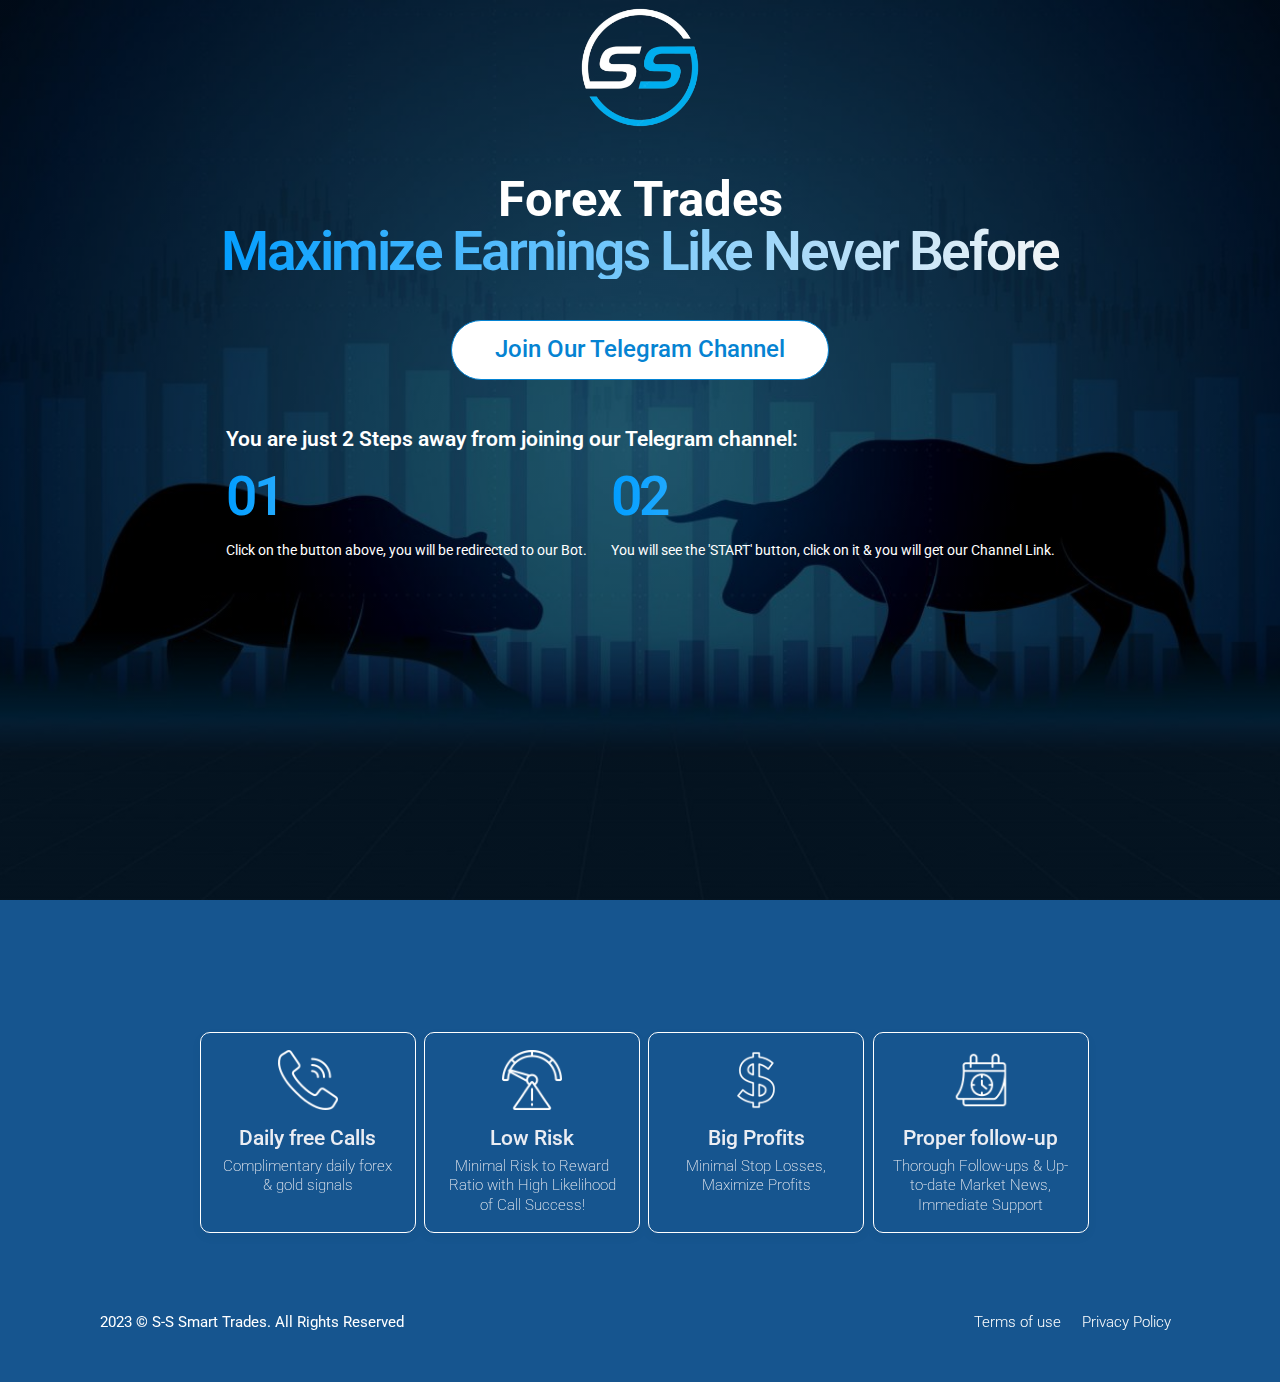
==== commit b8346af2: "added bot" ====
--- a/index.html
+++ b/index.html
@@ -88,11 +88,38 @@
           <a href="index.html" class="logoDiv">
             <img src="asset/images/logo/logo.png" alt=""
           /></a>
-          <h2 class="title">Smart Trades</h2>
+          <h2 class="title">Forex Trades</h2>
           <h1 id="wallTitle">Maximize Earnings Like Never Before</h1>
-          <a href="https://t.me/ssforextrades" class="actionBtn"
+          <a href="https://t.me/SSForexTrades_bot" class="actionBtn"
             >Join Our Telegram Channel</a
           >
+          <div width="300" style="padding: 16px">
+            <h5 style="color: white; margin-top: 32px; text-align: left">
+              You are just 2 Steps away from joining our Telegram channel:
+            </h5>
+            <div
+              style="
+                display: flex;
+                gap: 24px;
+                margin-top: 20px;
+                text-align: left;
+              "
+            >
+              <div>
+                <h1 id="wallTitle">01</h1>
+                <p style="color: white; font-size: 14px">
+                  Click on the button above, you will be redirected to our Bot.
+                </p>
+              </div>
+              <div>
+                <h1 id="wallTitle">02</h1>
+                <p style="color: white; font-size: 14px">
+                  You will see the 'START' button, click on it & you will get
+                  our Channel Link.
+                </p>
+              </div>
+            </div>
+          </div>
         </div>
         <div id="videoSection">
           <iframe
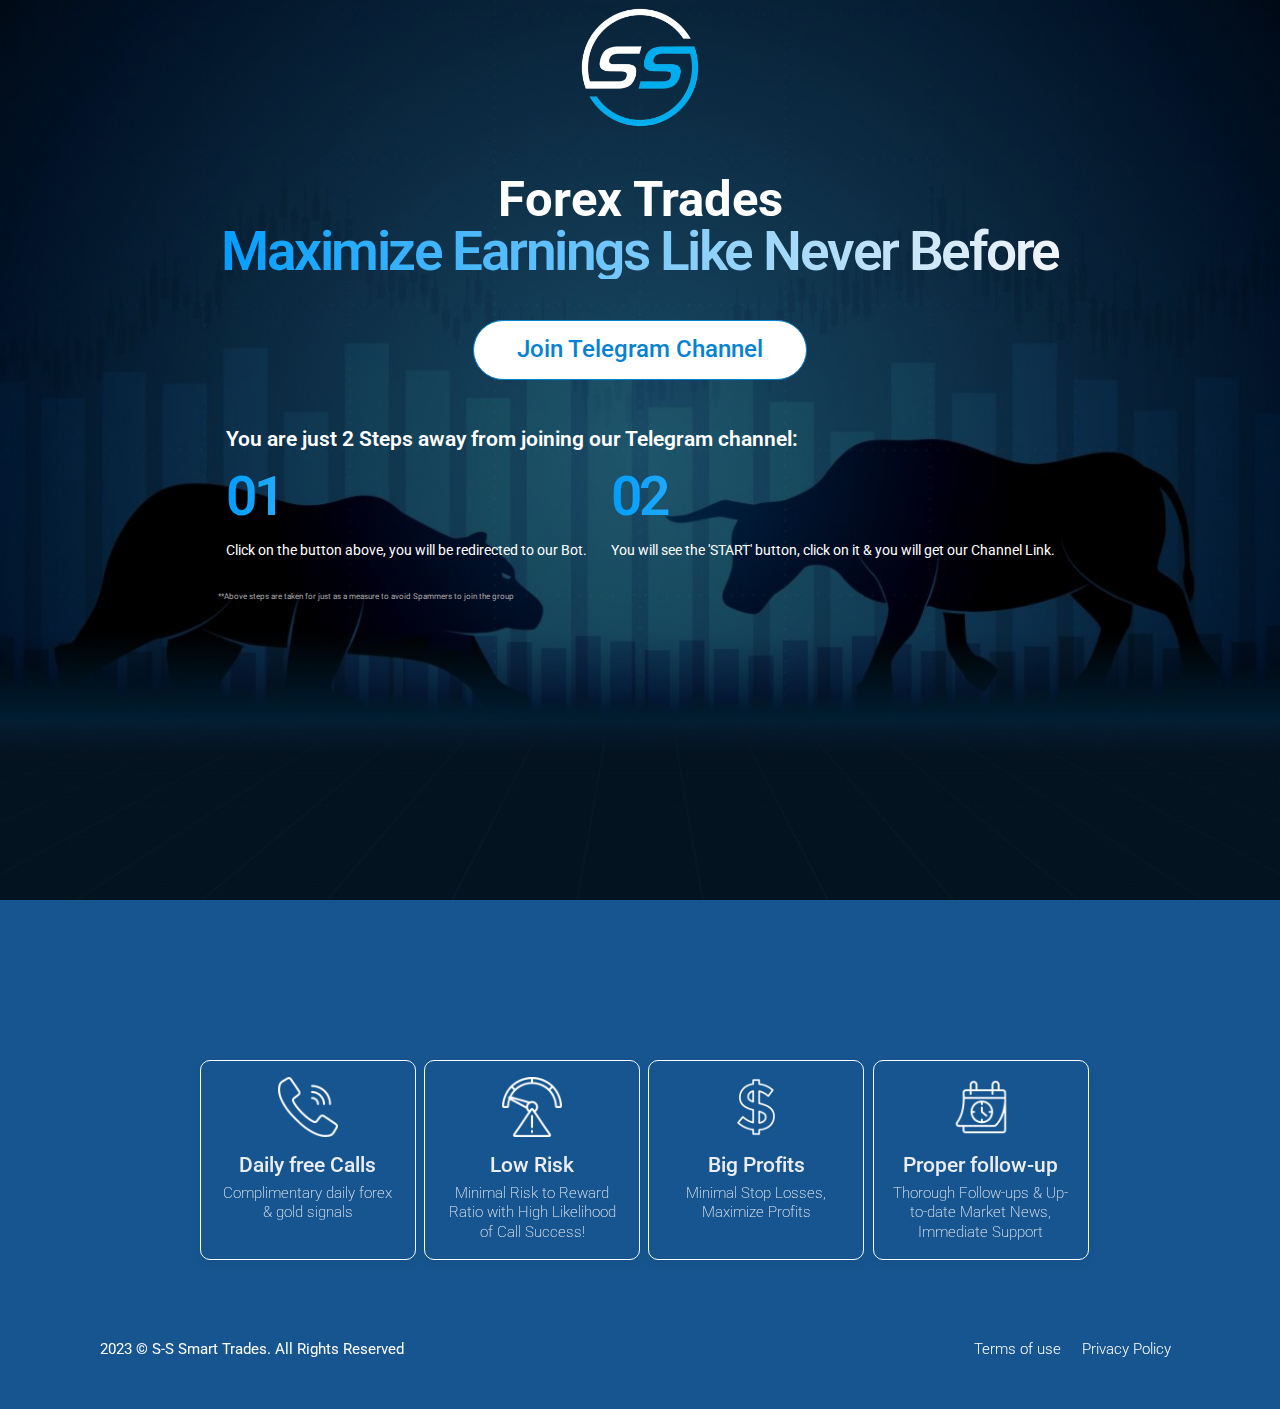
==== commit 755b65d4: "add ss" ====
--- a/index.html
+++ b/index.html
@@ -91,7 +91,7 @@
           <h2 class="title">Forex Trades</h2>
           <h1 id="wallTitle">Maximize Earnings Like Never Before</h1>
           <a href="https://t.me/SSForexTrades_bot" class="actionBtn"
-            >Join Our Telegram Channel</a
+            >Join Telegram Channel</a
           >
           <div width="300" style="padding: 16px">
             <h5 style="color: white; margin-top: 32px; text-align: left">
@@ -120,6 +120,18 @@
               </div>
             </div>
           </div>
+          <p
+            style="
+              text-align: left;
+              font-size: 8px;
+              margin-right: 8px;
+              margin-left: 8px;
+              color: darkgray;
+            "
+          >
+            **Above steps are taken for just as a measure to avoid Spammers to
+            join the group
+          </p>
         </div>
         <div id="videoSection">
           <iframe
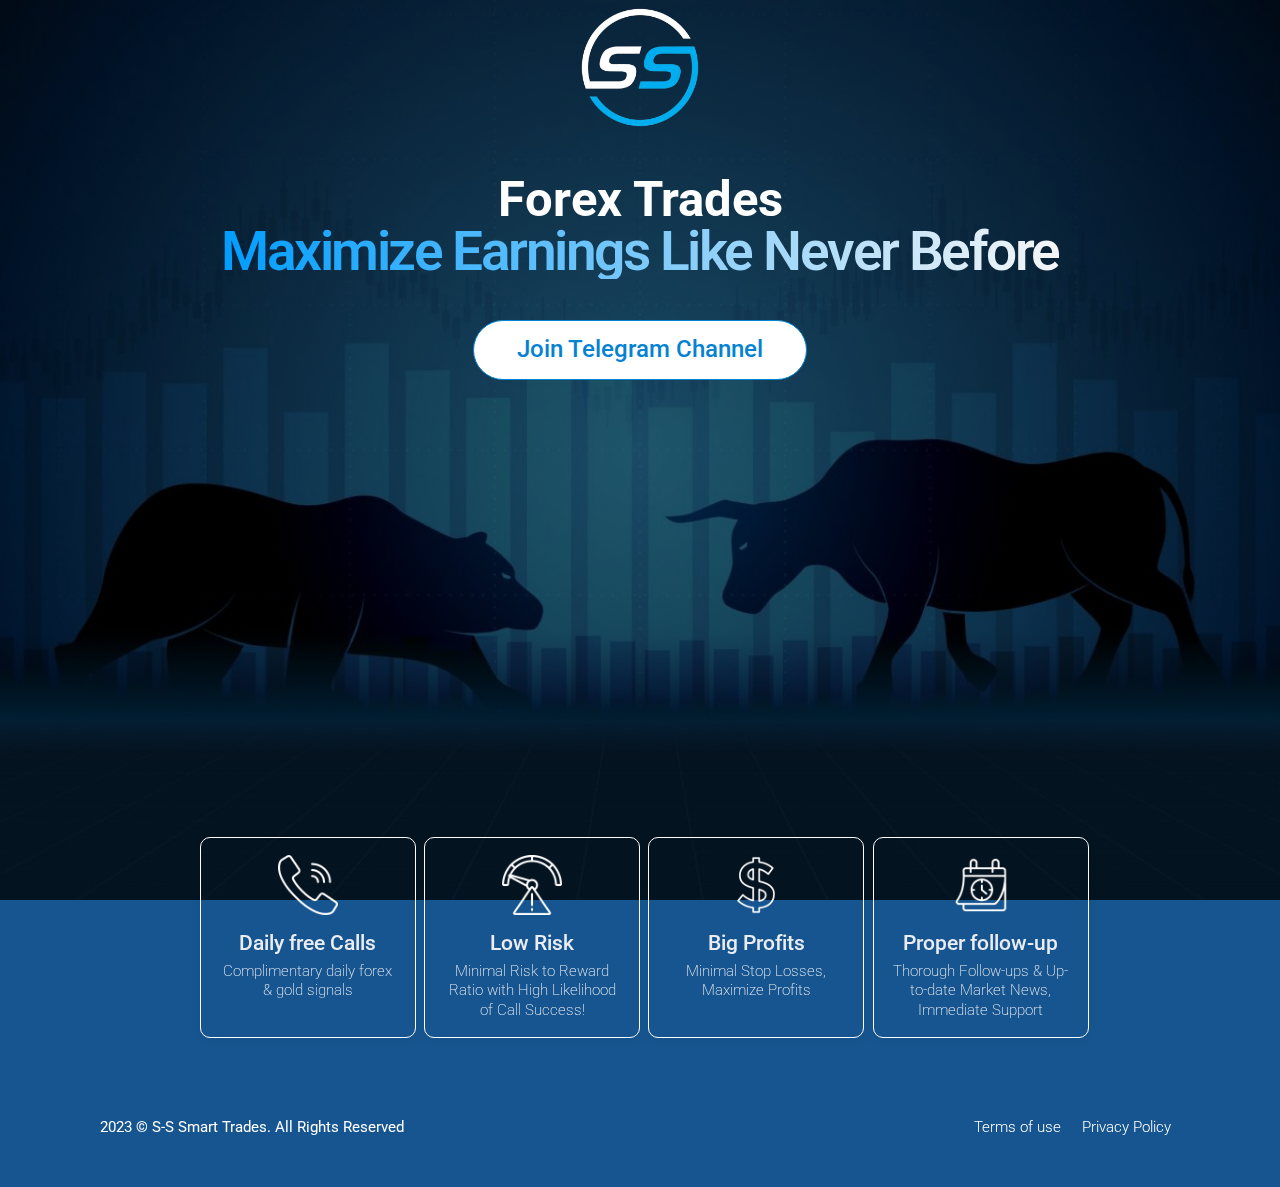
==== commit 8192f4db: "update" ====
--- a/index.html
+++ b/index.html
@@ -85,53 +85,14 @@
       <!--Wall Section-->
       <section id="wallSection">
         <div class="content">
-          <a href="index.html" class="logoDiv">
+          <a href="/" class="logoDiv">
             <img src="asset/images/logo/logo.png" alt=""
           /></a>
           <h2 class="title">Forex Trades</h2>
           <h1 id="wallTitle">Maximize Earnings Like Never Before</h1>
-          <a href="https://t.me/SSForexTrades_bot" class="actionBtn"
+          <a href="https://t.me/ssforextrades" class="actionBtn"
             >Join Telegram Channel</a
           >
-          <div width="300" style="padding: 16px">
-            <h5 style="color: white; margin-top: 32px; text-align: left">
-              You are just 2 Steps away from joining our Telegram channel:
-            </h5>
-            <div
-              style="
-                display: flex;
-                gap: 24px;
-                margin-top: 20px;
-                text-align: left;
-              "
-            >
-              <div>
-                <h1 id="wallTitle">01</h1>
-                <p style="color: white; font-size: 14px">
-                  Click on the button above, you will be redirected to our Bot.
-                </p>
-              </div>
-              <div>
-                <h1 id="wallTitle">02</h1>
-                <p style="color: white; font-size: 14px">
-                  You will see the 'START' button, click on it & you will get
-                  our Channel Link.
-                </p>
-              </div>
-            </div>
-          </div>
-          <p
-            style="
-              text-align: left;
-              font-size: 8px;
-              margin-right: 8px;
-              margin-left: 8px;
-              color: darkgray;
-            "
-          >
-            **Above steps are taken for just as a measure to avoid Spammers to
-            join the group
-          </p>
         </div>
         <div id="videoSection">
           <iframe
